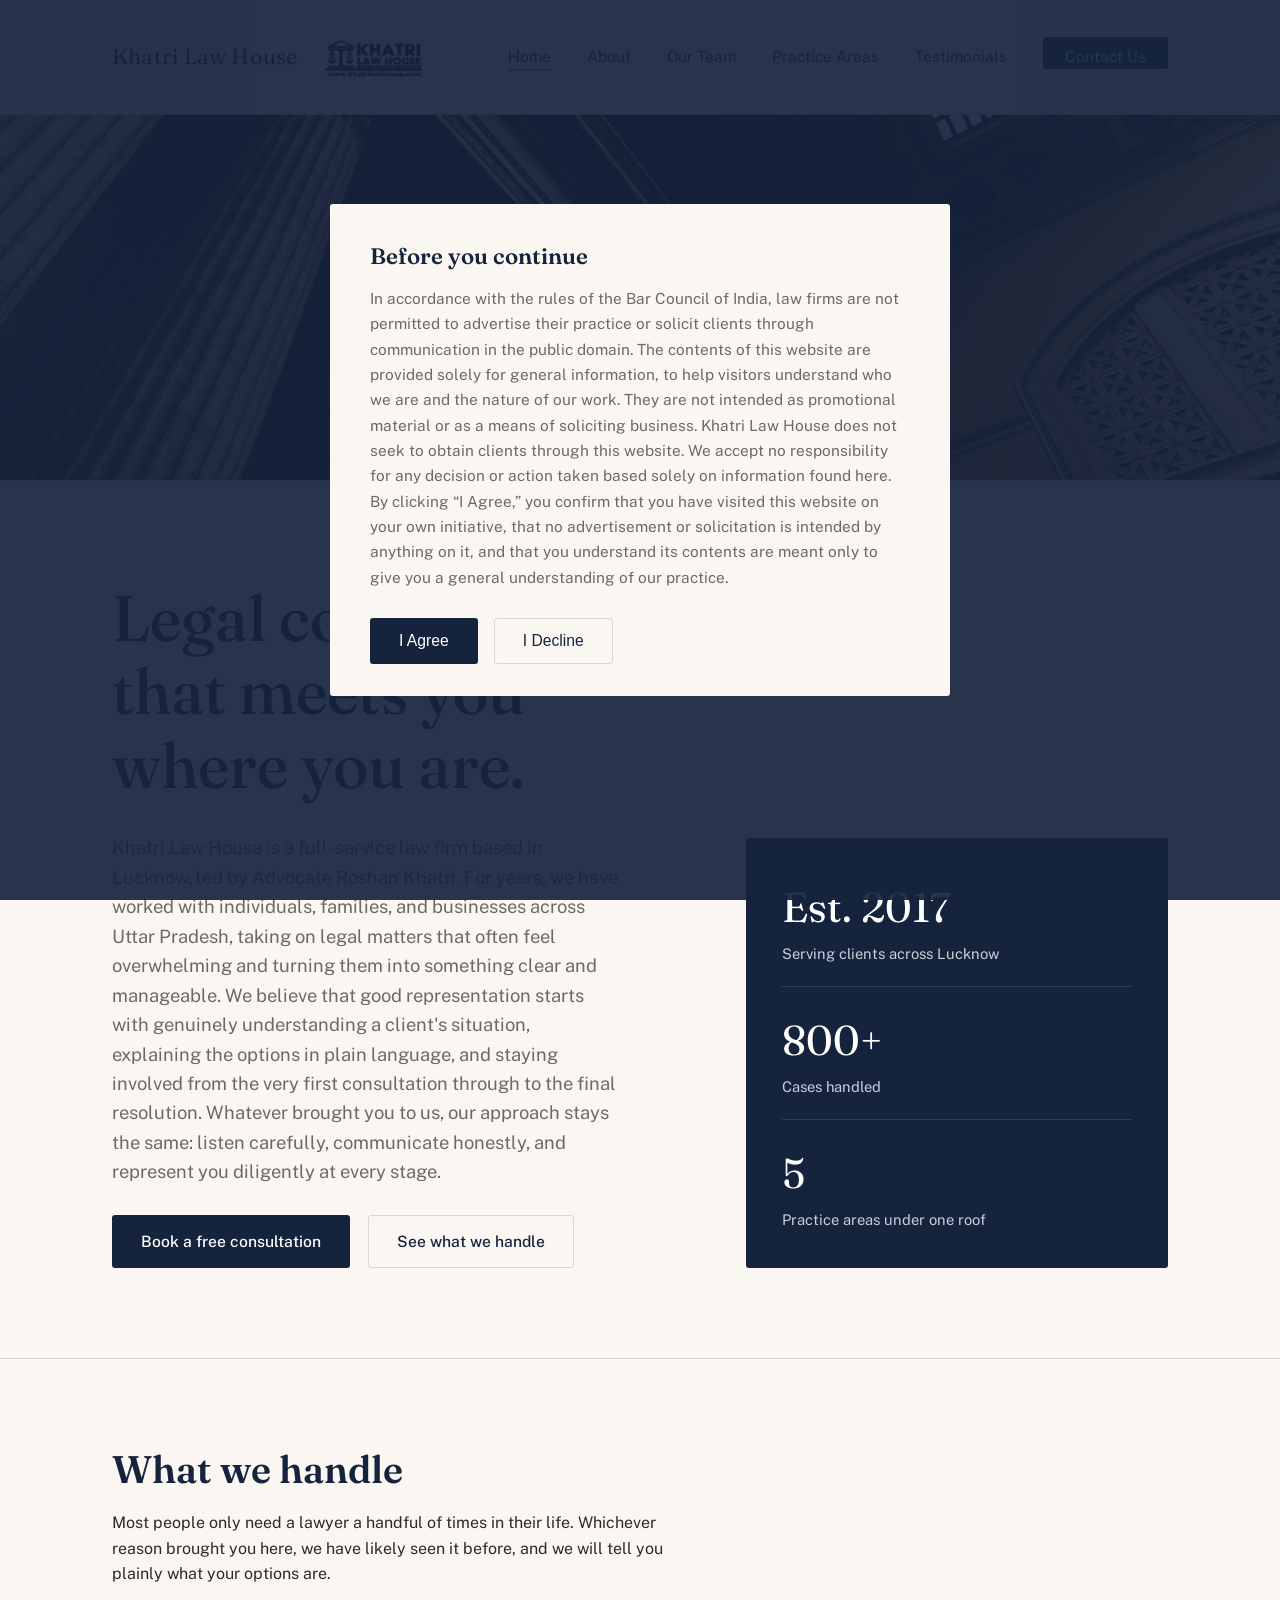
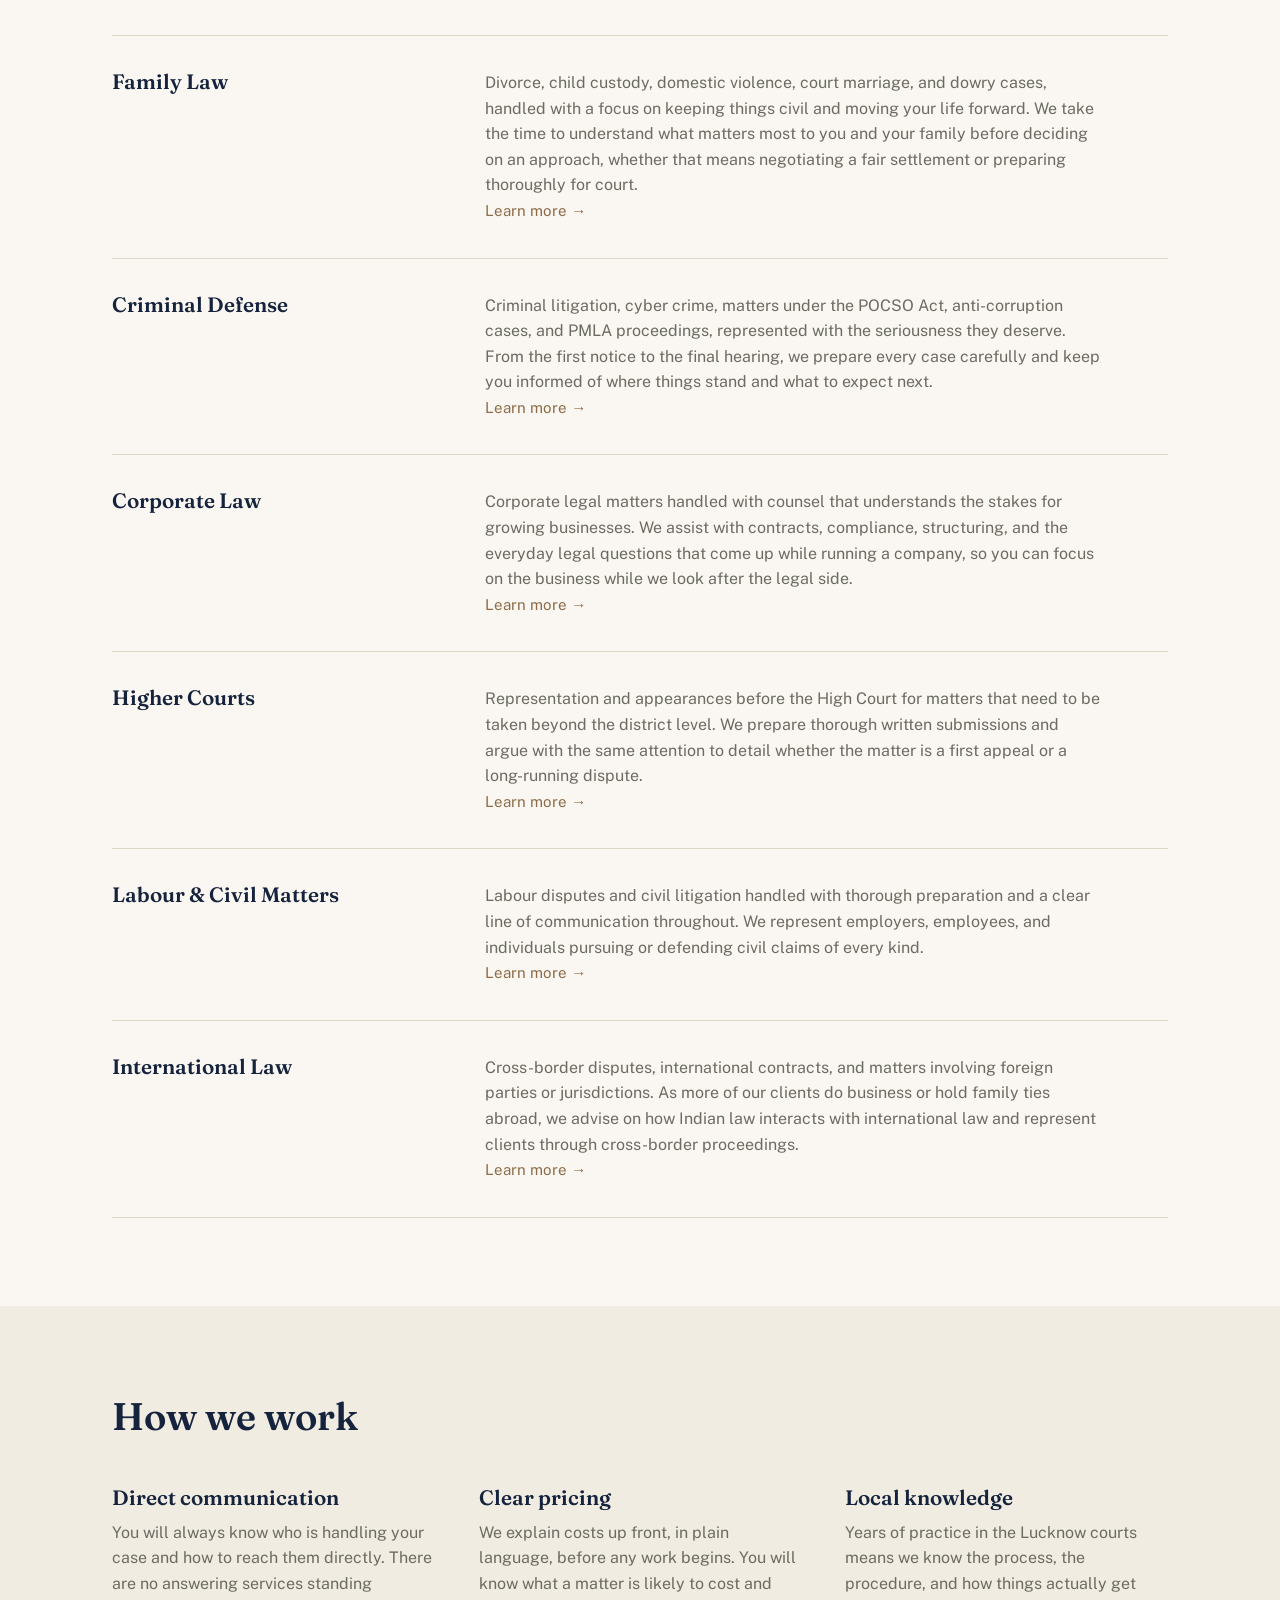
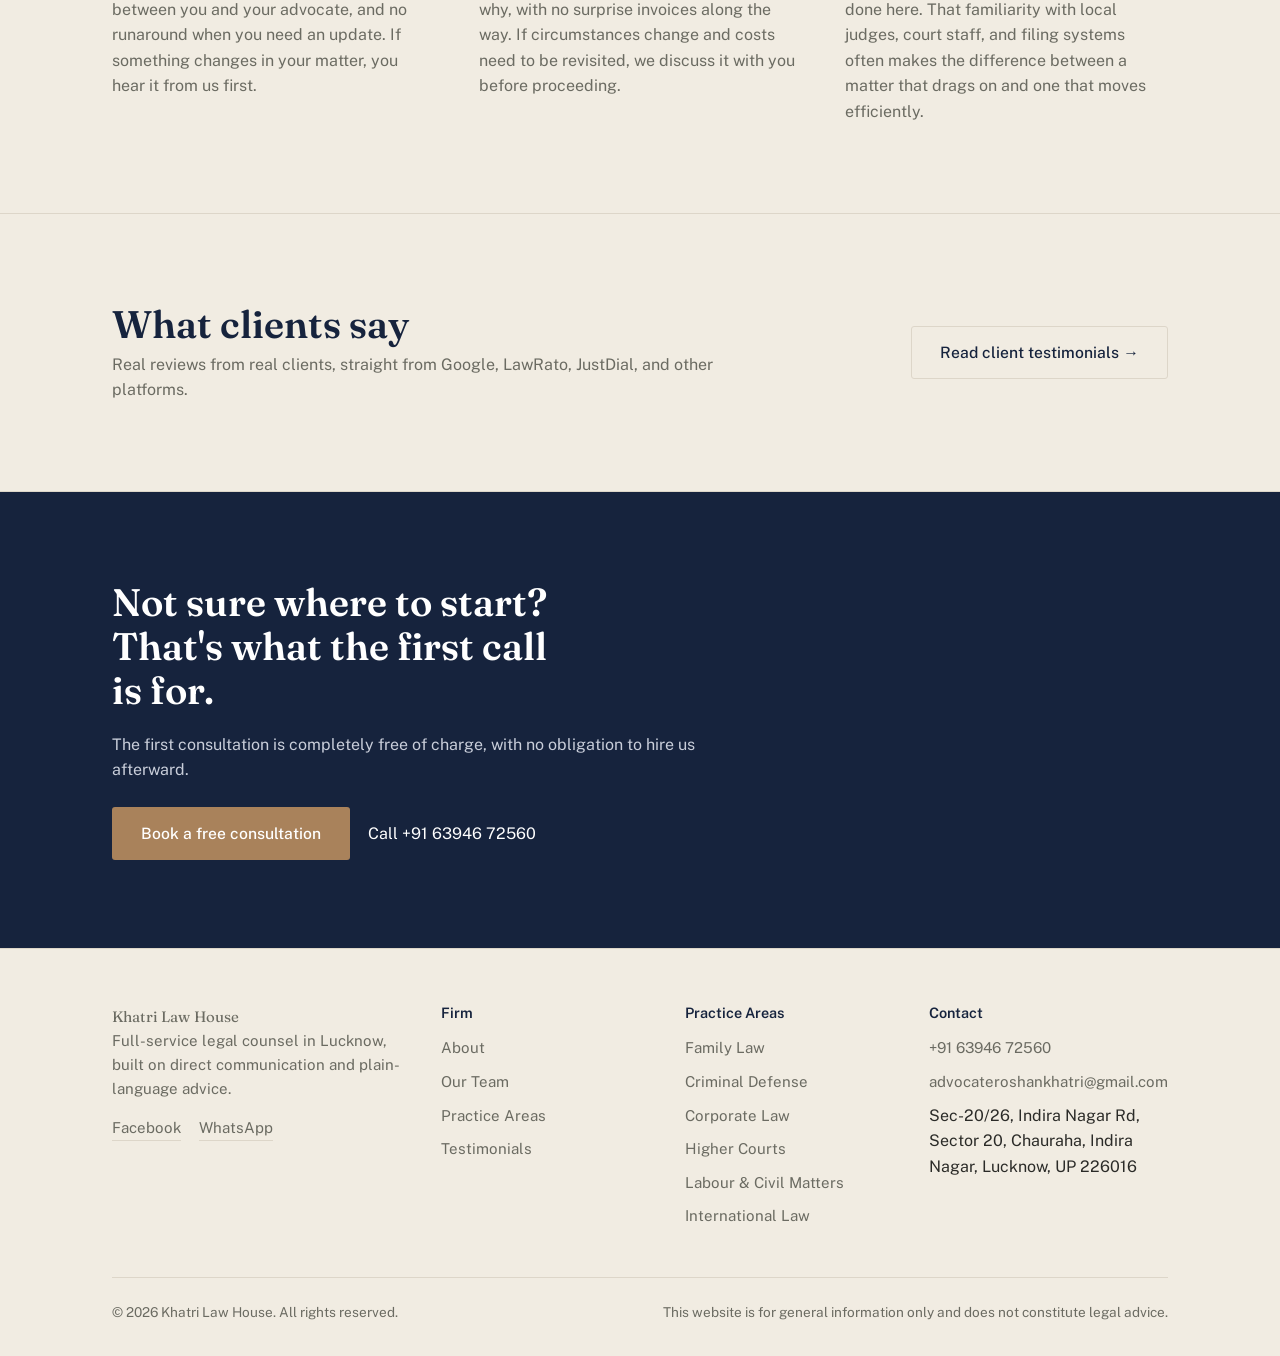
==== index.html @ 2b010ab7 "Add files via upload" ====
<!DOCTYPE html>
<html lang="en">
<head>
<meta charset="UTF-8">
<meta name="viewport" content="width=device-width, initial-scale=1.0">
<title>Khatri Law House | Advocates in Lucknow</title>
<meta name="description" content="Khatri Law House, led by Advocate Roshan Khatri, is a full-service law firm in Lucknow handling family, criminal, corporate, and civil matters.">
<link rel="preconnect" href="https://fonts.googleapis.com">
<link href="https://fonts.googleapis.com/css2?family=Fraunces:opsz,wght@9..144,400..600&family=Public+Sans:wght@400;500;600&display=swap" rel="stylesheet">
<link rel="stylesheet" href="css/styles.css">
<noscript><style>.reveal, .hero h1, .hero-lede, .hero-actions, .reveal.stagger > * { opacity: 1 !important; transform: none !important; animation: none !important; }</style></noscript>
</head>
<body>
<a class="skip-link" href="#main-content">Skip to content</a>
<div class="scroll-progress" id="scroll-progress"></div>

<!-- Disclaimer overlay -->
<div class="disclaimer-overlay" id="disclaimer-overlay">
  <div class="disclaimer-box">
    <h2>Before you continue</h2>
    <p>In accordance with the rules of the Bar Council of India, law firms are not permitted to advertise their practice or solicit clients through communication in the public domain. The contents of this website are provided solely for general information, to help visitors understand who we are and the nature of our work. They are not intended as promotional material or as a means of soliciting business. Khatri Law House does not seek to obtain clients through this website. We accept no responsibility for any decision or action taken based solely on information found here. By clicking &ldquo;I Agree,&rdquo; you confirm that you have visited this website on your own initiative, that no advertisement or solicitation is intended by anything on it, and that you understand its contents are meant only to give you a general understanding of our practice.</p>
    <div class="disclaimer-actions">
      <button type="button" class="btn btn-primary" id="disclaimer-agree">I Agree</button>
      <button type="button" class="btn btn-secondary" id="disclaimer-decline">I Decline</button>
    </div>
  </div>
</div>

<header class="site-header">
  <nav class="nav">
    <a href="index.html" class="brand">Khatri Law House <img src="images/logo.jpg" alt="Khatri Law House logo" class="brand-logo" onerror="this.style.display='none'"></a>
    <button class="nav-toggle" aria-label="Toggle menu" aria-expanded="false">
      <span></span><span></span><span></span>
    </button>
    <ul class="nav-links">
      <li><a href="index.html" class="active">Home</a></li>
      <li><a href="about.html">About</a></li>
      <li><a href="team.html">Our Team</a></li>
      <li><a href="practice-areas.html">Practice Areas</a></li>
      <li><a href="testimonials.html">Testimonials</a></li>
      <li><a href="contact.html" class="nav-cta">Contact Us</a></li>
    </ul>
  </nav>
</header>

<main id="main-content">

  <!-- Banner -->
  <div class="page-banner img-placeholder" data-label="Add images/banner-home.jpg (recommended 2100×600px)">
    <img src="images/banner-home.jpg" alt="Khatri Law House office banner" onerror="phImgFallback(this)">
  </div>

  <!-- Hero -->
  <section class="hero">
    <div class="container hero-grid">
      <div class="hero-eyebrow-free">
        <h1>Legal counsel that meets you where you are.</h1>
        <p class="hero-lede">Khatri Law House is a full-service law firm based in Lucknow, led by Advocate Roshan Khatri. For years, we have worked with individuals, families, and businesses across Uttar Pradesh, taking on legal matters that often feel overwhelming and turning them into something clear and manageable. We believe that good representation starts with genuinely understanding a client's situation, explaining the options in plain language, and staying involved from the very first consultation through to the final resolution. Whatever brought you to us, our approach stays the same: listen carefully, communicate honestly, and represent you diligently at every stage.</p>
        <div class="hero-actions">
          <a href="contact.html" class="btn btn-primary">Book a free consultation</a>
          <a href="practice-areas.html" class="btn btn-secondary">See what we handle</a>
        </div>
      </div>
      <div class="hero-panel">
        <span class="stat">Est. 2017</span>
        <div class="stat-label">Serving clients across Lucknow</div>
        <span class="stat">800+</span>
        <div class="stat-label">Cases handled</div>
        <span class="stat">5</span>
        <div class="stat-label">Practice areas under one roof</div>
      </div>
    </div>
  </section>

  <hr class="divider">

  <!-- What we handle -->
  <section>
    <div class="container">
      <div class="section-head reveal">
        <h2>What we handle</h2>
        <p>Most people only need a lawyer a handful of times in their life. Whichever reason brought you here, we have likely seen it before, and we will tell you plainly what your options are.</p>
      </div>
      <div class="practice-list">
        <div class="practice-row reveal">
          <h3>Family Law</h3>
          <div>
            <p>Divorce, child custody, domestic violence, court marriage, and dowry cases, handled with a focus on keeping things civil and moving your life forward. We take the time to understand what matters most to you and your family before deciding on an approach, whether that means negotiating a fair settlement or preparing thoroughly for court.</p>
            <a href="practice-areas.html#family">Learn more →</a>
          </div>
        </div>
        <div class="practice-row reveal">
          <h3>Criminal Defense</h3>
          <div>
            <p>Criminal litigation, cyber crime, matters under the POCSO Act, anti-corruption cases, and PMLA proceedings, represented with the seriousness they deserve. From the first notice to the final hearing, we prepare every case carefully and keep you informed of where things stand and what to expect next.</p>
            <a href="practice-areas.html#criminal">Learn more →</a>
          </div>
        </div>
        <div class="practice-row reveal">
          <h3>Corporate Law</h3>
          <div>
            <p>Corporate legal matters handled with counsel that understands the stakes for growing businesses. We assist with contracts, compliance, structuring, and the everyday legal questions that come up while running a company, so you can focus on the business while we look after the legal side.</p>
            <a href="practice-areas.html#corporate">Learn more →</a>
          </div>
        </div>
        <div class="practice-row reveal">
          <h3>Higher Courts</h3>
          <div>
            <p>Representation and appearances before the High Court for matters that need to be taken beyond the district level. We prepare thorough written submissions and argue with the same attention to detail whether the matter is a first appeal or a long-running dispute.</p>
            <a href="practice-areas.html#higher-courts">Learn more →</a>
          </div>
        </div>
        <div class="practice-row reveal">
          <h3>Labour &amp; Civil Matters</h3>
          <div>
            <p>Labour disputes and civil litigation handled with thorough preparation and a clear line of communication throughout. We represent employers, employees, and individuals pursuing or defending civil claims of every kind.</p>
            <a href="practice-areas.html#labour-civil">Learn more →</a>
          </div>
        </div>
        <div class="practice-row reveal">
          <h3>International Law</h3>
          <div>
            <p>Cross-border disputes, international contracts, and matters involving foreign parties or jurisdictions. As more of our clients do business or hold family ties abroad, we advise on how Indian law interacts with international law and represent clients through cross-border proceedings.</p>
            <a href="practice-areas.html#international">Learn more →</a>
          </div>
        </div>
      </div>
    </div>
  </section>

  <!-- Approach -->
  <section class="section-alt">
    <div class="container">
      <div class="section-head reveal">
        <h2>How we work</h2>
      </div>
      <div class="columns-3 reveal stagger">
        <div>
          <h3>Direct communication</h3>
          <p>You will always know who is handling your case and how to reach them directly. There are no answering services standing between you and your advocate, and no runaround when you need an update. If something changes in your matter, you hear it from us first.</p>
        </div>
        <div>
          <h3>Clear pricing</h3>
          <p>We explain costs up front, in plain language, before any work begins. You will know what a matter is likely to cost and why, with no surprise invoices along the way. If circumstances change and costs need to be revisited, we discuss it with you before proceeding.</p>
        </div>
        <div>
          <h3>Local knowledge</h3>
          <p>Years of practice in the Lucknow courts means we know the process, the procedure, and how things actually get done here. That familiarity with local judges, court staff, and filing systems often makes the difference between a matter that drags on and one that moves efficiently.</p>
        </div>
      </div>
    </div>
  </section>

  <!-- Testimonials teaser -->
  <section class="testi-teaser">
    <div class="container testi-teaser-inner">
      <div>
        <h2>What clients say</h2>
        <p>Real reviews from real clients, straight from Google, LawRato, JustDial, and other platforms.</p>
      </div>
      <a href="testimonials.html" class="btn btn-secondary">Read client testimonials →</a>
    </div>
  </section>

  <!-- CTA -->
  <section class="cta-band">
    <div class="container">
      <h2>Not sure where to start? That's what the first call is for.</h2>
      <p>The first consultation is completely free of charge, with no obligation to hire us afterward.</p>
      <div class="hero-actions" style="margin-top: 24px;">
        <a href="contact.html" class="btn btn-primary">Book a free consultation</a>
        <button type="button" class="btn btn-secondary phone-copy" data-phone="+916394672560" onclick="copyPhoneNumber(this)">Call +91 63946 72560<span class="copied-tip">Copied!</span></button>
      </div>
    </div>
  </section>

</main>

<footer class="site-footer">
  <div class="container">
    <div class="footer-grid">
      <div class="footer-brand">
        <a href="index.html" class="brand">Khatri Law House</a>
        <p>Full-service legal counsel in Lucknow, built on direct communication and plain-language advice.</p>
        <div class="footer-socials">
          <a href="https://www.facebook.com/khatrilawhouse/" target="_blank" rel="noopener">Facebook</a>
          <a href="https://wa.me/919336669096" target="_blank" rel="noopener">WhatsApp</a>
        </div>
      </div>
      <div>
        <h4>Firm</h4>
        <ul>
          <li><a href="about.html">About</a></li>
          <li><a href="team.html">Our Team</a></li>
          <li><a href="practice-areas.html">Practice Areas</a></li>
      <li><a href="testimonials.html">Testimonials</a></li>
        </ul>
      </div>
      <div>
        <h4>Practice Areas</h4>
        <ul>
          <li><a href="practice-areas.html#family">Family Law</a></li>
          <li><a href="practice-areas.html#criminal">Criminal Defense</a></li>
          <li><a href="practice-areas.html#corporate">Corporate Law</a></li>
          <li><a href="practice-areas.html#higher-courts">Higher Courts</a></li>
          <li><a href="practice-areas.html#labour-civil">Labour &amp; Civil Matters</a></li>
          <li><a href="practice-areas.html#international">International Law</a></li>
        </ul>
      </div>
      <div>
        <h4>Contact</h4>
        <ul>
          <li><button type="button" class="phone-copy" data-phone="+916394672560" onclick="copyPhoneNumber(this)">+91 63946 72560<span class="copied-tip">Copied!</span></button></li>
          <li><a href="mailto:advocateroshankhatri@gmail.com">advocateroshankhatri@gmail.com</a></li>
          <li>Sec-20/26, Indira Nagar Rd, Sector 20, Chauraha, Indira Nagar, Lucknow, UP 226016</li>
        </ul>
      </div>
    </div>
    <div class="footer-bottom">
      <span>© 2026 Khatri Law House. All rights reserved.</span>
      <span>This website is for general information only and does not constitute legal advice.</span>
    </div>
  </div>
</footer>

<button type="button" class="back-to-top" id="back-to-top" aria-label="Back to top">
  <svg viewBox="0 0 24 24" fill="none" stroke="currentColor" stroke-width="2" stroke-linecap="round" stroke-linejoin="round"><line x1="12" y1="19" x2="12" y2="5"></line><polyline points="5 12 12 5 19 12"></polyline></svg>
</button>

<script src="js/script.js"></script>
</body>
</html>
---- css/styles.css ----
/* ============================================
   Harlow & Vance: Design tokens
   ============================================ */
:root {
  --color-ink: #16233D;       /* deep navy: headings, dark sections */
  --color-ink-soft: #2C3A5C;  /* lighter navy for hover/secondary */
  --color-bg: #FAF7F2;        /* warm paper background */
  --color-bg-panel: #F1ECE2;  /* slightly deeper warm panel */
  --color-text: #2B2B28;      /* charcoal body text */
  --color-text-muted: #6B6B62;
  --color-brass: #A9825B;     /* warm accent: links, CTAs */
  --color-brass-dark: #8E6C48;
  --color-sage: #6E7C63;      /* secondary accent */
  --color-line: #DDD6C9;      /* hairline dividers */
  --color-white: #FFFFFF;

  --font-display: 'Fraunces', Georgia, 'Times New Roman', serif;
  --font-body: 'Public Sans', -apple-system, BlinkMacSystemFont, 'Segoe UI', sans-serif;

  --measure: 62ch;
  --radius: 3px;
}

* { box-sizing: border-box; }

html { scroll-behavior: smooth; }

body {
  margin: 0;
  font-family: var(--font-body);
  color: var(--color-text);
  background: var(--color-bg);
  line-height: 1.6;
  -webkit-font-smoothing: antialiased;
  opacity: 0;
  animation: page-fade-in 0.5s ease forwards;
}

@keyframes page-fade-in {
  from { opacity: 0; }
  to { opacity: 1; }
}

img { max-width: 100%; display: block; }

a {
  color: var(--color-brass-dark);
  text-decoration: none;
}
a:hover { color: var(--color-ink); }

:focus-visible {
  outline: 2px solid var(--color-brass);
  outline-offset: 3px;
}

.skip-link {
  position: absolute;
  left: 16px;
  top: -60px;
  background: var(--color-ink);
  color: var(--color-white);
  padding: 12px 20px;
  border-radius: var(--radius);
  z-index: 200;
  transition: top 0.2s ease;
}
.skip-link:hover { color: var(--color-white); }
.skip-link:focus { top: 16px; }

h1, h2, h3, h4 {
  font-family: var(--font-display);
  color: var(--color-ink);
  font-weight: 600;
  line-height: 1.15;
  margin: 0 0 0.5em;
  transition: color 0.2s ease;
}

/* Subtle cue on hover so headings feel "live" as the cursor
   moves across the page, without implying they're clickable. */
h2:hover, h3:hover, h4:hover {
  color: var(--color-brass-dark);
}

h1 { font-size: clamp(2.4rem, 5vw, 4rem); font-weight: 500; }
h2 { font-size: clamp(1.7rem, 3vw, 2.4rem); }
h3 { font-size: 1.3rem; }

p { margin: 0 0 1em; max-width: var(--measure); }

.container {
  max-width: 1120px;
  margin: 0 auto;
  padding: 0 32px;
}

section { padding: 88px 0; }

@media (max-width: 640px) {
  section { padding: 56px 0; }
  .container { padding: 0 20px; }
}

/* ============================================
   Disclaimer overlay
   ============================================ */
.disclaimer-overlay {
  position: fixed;
  inset: 0;
  background: rgba(22, 35, 61, 0.92);
  z-index: 999;
  display: flex;
  align-items: center;
  justify-content: center;
  padding: 24px;
}
.disclaimer-overlay.hidden { display: none; }
.disclaimer-box {
  background: var(--color-bg);
  border-radius: var(--radius);
  max-width: 620px;
  max-height: 86vh;
  overflow-y: auto;
  padding: 40px 40px 32px;
}
.disclaimer-box h2 {
  font-size: 1.4rem;
  margin-bottom: 16px;
}
.disclaimer-box p {
  color: var(--color-text-muted);
  font-size: 0.96rem;
  line-height: 1.65;
  max-width: none;
}
.disclaimer-actions {
  display: flex;
  gap: 16px;
  margin-top: 28px;
  flex-wrap: wrap;
}
body.disclaimer-locked { overflow: hidden; }

/* ============================================
   Image placeholder system
   Drop a real file at the referenced path (e.g.
   images/founder.jpg) and it displays automatically.
   Until then, a labeled placeholder shows instead.
   ============================================ */
.img-placeholder {
  position: relative;
  background: var(--color-bg-panel);
  border: 1px solid var(--color-line);
  overflow: hidden;
  display: flex;
  align-items: center;
  justify-content: center;
}
.img-placeholder img {
  width: 100%;
  height: 100%;
  object-fit: cover;
  display: block;
}
.img-placeholder.img-missing img { display: none; }
.img-placeholder.img-missing::after {
  content: attr(data-label);
  position: absolute;
  inset: 0;
  display: flex;
  align-items: center;
  justify-content: center;
  text-align: center;
  padding: 14px;
  color: var(--color-text-muted);
  font-size: 0.82rem;
  line-height: 1.5;
}

/* Page banner (below header, above hero content) */
.page-banner.img-placeholder {
  width: 100%;
  aspect-ratio: 21 / 6;
  border-left: none;
  border-right: none;
  border-top: none;
}
@media (max-width: 700px) {
  .page-banner.img-placeholder { aspect-ratio: 16 / 10; }
}

/* ============================================
   Header / Nav
   ============================================ */
.site-header {
  border-bottom: 1px solid var(--color-line);
  background: var(--color-bg);
  position: sticky;
  top: 0;
  z-index: 50;
  transition: box-shadow 0.25s ease;
}
.site-header.scrolled {
  box-shadow: 0 4px 18px rgba(22, 35, 61, 0.07);
}

.nav {
  display: flex;
  align-items: center;
  justify-content: space-between;
  padding: 22px 32px;
  max-width: 1120px;
  margin: 0 auto;
}

.brand {
  font-family: var(--font-display);
  font-size: 1.35rem;
  color: var(--color-ink);
  letter-spacing: 0.01em;
  display: flex;
  align-items: center;
  gap: 12px;
}
.brand span { color: var(--color-brass-dark); }
.brand-logo {
  height: 70px;
  width: auto;
  display: block;
  max-width: none;
}
.footer-brand .brand-logo { height: 32px; }

.nav-links {
  display: flex;
  gap: 36px;
  list-style: none;
  margin: 0;
  padding: 0;
}

.nav-links a {
  color: var(--color-text);
  font-size: 0.97rem;
  position: relative;
  padding-bottom: 4px;
  transition: color 0.2s ease;
}
.nav-links a:hover { color: var(--color-brass-dark); }

.nav-links a:not(.nav-cta)::after {
  content: '';
  position: absolute;
  left: 0;
  right: 100%;
  bottom: 0;
  height: 2px;
  background: var(--color-brass);
  transition: right 0.25s ease;
}
.nav-links a:not(.nav-cta):hover::after { right: 0; }

.nav-links a.active { color: var(--color-ink); border-bottom: 2px solid var(--color-brass); }
.nav-links a.active::after { display: none; }

.nav-cta {
  background: var(--color-ink);
  color: var(--color-white) !important;
  padding: 10px 22px;
  border-radius: var(--radius);
  font-size: 0.95rem;
}
.nav-cta:hover { background: var(--color-brass-dark); }

.nav-toggle {
  display: none;
  background: none;
  border: none;
  cursor: pointer;
  padding: 8px;
}
.nav-toggle span {
  display: block;
  width: 24px;
  height: 2px;
  background: var(--color-ink);
  margin: 5px 0;
}

@media (max-width: 800px) {
  .nav-links { 
    display: none;
    position: absolute;
    top: 100%;
    left: 0;
    right: 0;
    background: var(--color-bg);
    flex-direction: column;
    gap: 0;
    border-bottom: 1px solid var(--color-line);
  }
  .nav-links.open { display: flex; }
  .nav-links li { border-top: 1px solid var(--color-line); }
  .nav-links a { display: block; padding: 16px 32px; }
  .nav-cta { margin: 16px 32px; display: inline-block; }
  .nav-toggle { display: block; }
}

/* ============================================
   Hero
   ============================================ */
.hero {
  padding: 100px 0 90px;
}

.hero-grid {
  display: grid;
  grid-template-columns: 1.15fr 0.85fr;
  gap: 64px;
  align-items: end;
}

.hero-eyebrow-free h1 {
  max-width: 12ch;
}

.hero-lede {
  color: var(--color-text-muted);
  font-size: 1.15rem;
  max-width: 46ch;
  opacity: 0;
  animation: rise 0.7s ease-out 0.15s forwards;
}

.hero-actions {
  display: flex;
  gap: 18px;
  margin-top: 28px;
  opacity: 0;
  animation: rise 0.7s ease-out 0.3s forwards;
}

@keyframes rise {
  from { opacity: 0; transform: translateY(14px); }
  to { opacity: 1; transform: translateY(0); }
}

.hero h1 {
  opacity: 0;
  animation: rise 0.7s ease-out forwards;
}

@media (prefers-reduced-motion: reduce) {
  body { animation: none; opacity: 1; }
  .hero h1, .hero-lede, .hero-actions, .reveal {
    animation: none;
    transition: none;
    opacity: 1;
    transform: none;
  }
}

/* ============================================
   Reveal-on-scroll utility
   Add class="reveal" to any block; script.js adds
   "in-view" via IntersectionObserver as it enters
   the viewport.
   ============================================ */
.reveal {
  opacity: 0;
  transform: translateY(22px);
  transition: opacity 0.6s ease, transform 0.6s ease;
}
.reveal.in-view {
  opacity: 1;
  transform: translateY(0);
}
/* Optional stagger for direct children of a revealed grid */
.reveal.stagger > * {
  opacity: 0;
  transform: translateY(18px);
  transition: opacity 0.5s ease, transform 0.5s ease;
}
.reveal.stagger.in-view > * { opacity: 1; transform: translateY(0); }
.reveal.stagger.in-view > *:nth-child(2) { transition-delay: 0.08s; }
.reveal.stagger.in-view > *:nth-child(3) { transition-delay: 0.16s; }
.reveal.stagger.in-view > *:nth-child(4) { transition-delay: 0.24s; }
.reveal.stagger.in-view > *:nth-child(5) { transition-delay: 0.32s; }
.reveal.stagger.in-view > *:nth-child(6) { transition-delay: 0.4s; }

/* ============================================
   Scroll progress bar
   ============================================ */
.scroll-progress {
  position: fixed;
  top: 0;
  left: 0;
  height: 3px;
  width: 0%;
  background: var(--color-brass);
  z-index: 101;
}
@media (prefers-reduced-motion: reduce) {
  .scroll-progress { transition: none; }
}

/* ============================================
   Back-to-top button
   ============================================ */
.back-to-top {
  position: fixed;
  right: 24px;
  bottom: 24px;
  width: 46px;
  height: 46px;
  border-radius: 50%;
  border: 1px solid var(--color-line);
  background: var(--color-ink);
  color: var(--color-white);
  display: flex;
  align-items: center;
  justify-content: center;
  cursor: pointer;
  z-index: 60;
  opacity: 0;
  visibility: hidden;
  transform: translateY(10px);
  box-shadow: 0 10px 24px rgba(22, 35, 61, 0.18);
  transition: opacity 0.25s ease, transform 0.25s ease, visibility 0.25s, background 0.2s ease;
}
.back-to-top.visible {
  opacity: 1;
  visibility: visible;
  transform: translateY(0);
}
.back-to-top:hover { background: var(--color-brass-dark); }
.back-to-top svg { width: 18px; height: 18px; }
@media (max-width: 640px) {
  .back-to-top { right: 16px; bottom: 16px; }
}
@media (prefers-reduced-motion: reduce) {
  .back-to-top { transition: opacity 0.25s ease, visibility 0.25s; }
}

.btn {
  display: inline-block;
  padding: 13px 28px;
  border-radius: var(--radius);
  font-size: 0.98rem;
  font-weight: 500;
  border: 1px solid transparent;
  cursor: pointer;
  transition: background 0.2s ease, color 0.2s ease, border-color 0.2s ease, transform 0.2s ease, box-shadow 0.2s ease;
}
.btn:hover { transform: translateY(-2px); }
.btn:active { transform: translateY(0); }
.btn-primary {
  background: var(--color-ink);
  color: var(--color-white);
}
.btn-primary:hover { background: var(--color-brass-dark); color: var(--color-white); box-shadow: 0 10px 22px rgba(142, 108, 72, 0.28); }
.btn-secondary {
  background: transparent;
  color: var(--color-ink);
  border-color: var(--color-line);
}
.btn-secondary:hover { border-color: var(--color-ink); color: var(--color-ink); box-shadow: 0 8px 18px rgba(22, 35, 61, 0.08); }

.hero-panel {
  background: var(--color-ink);
  color: var(--color-bg);
  padding: 36px;
  border-radius: var(--radius);
}
.hero-panel .stat {
  font-family: var(--font-display);
  font-size: 2.6rem;
  color: var(--color-white);
  display: block;
  margin-bottom: 2px;
}
.hero-panel .stat-label {
  color: #C9CEDA;
  font-size: 0.92rem;
  padding-bottom: 20px;
  border-bottom: 1px solid #2C3A5C;
  margin-bottom: 20px;
}
.hero-panel .stat-label:last-child { border-bottom: none; margin-bottom: 0; padding-bottom: 0; }

@media (max-width: 800px) {
  .hero-grid { grid-template-columns: 1fr; }
  .hero-panel { order: -1; }
}

/* ============================================
   Sections general
   ============================================ */
.section-head {
  max-width: 56ch;
  margin-bottom: 48px;
}

.section-alt {
  background: var(--color-bg-panel);
}

.divider {
  border: none;
  border-top: 1px solid var(--color-line);
  margin: 0;
}

/* Practice list (hairline-divided rows, not shadow cards) */
.practice-list {
  border-top: 1px solid var(--color-line);
}
.practice-row {
  display: grid;
  grid-template-columns: 1fr 2fr;
  gap: 32px;
  padding: 34px 0;
  border-bottom: 1px solid var(--color-line);
  transition: background 0.25s ease, padding-left 0.25s ease;
}
.practice-row:hover {
  background: var(--color-bg-panel);
  padding-left: 12px;
  padding-right: 12px;
  margin: 0 -12px;
}
.practice-row h3 { margin-bottom: 6px; }
.practice-row p { margin: 0; color: var(--color-text-muted); }
.practice-row a {
  font-size: 0.94rem;
  white-space: nowrap;
  display: inline-block;
  transition: transform 0.2s ease;
}
.practice-row a:hover { transform: translateX(3px); }

@media (max-width: 700px) {
  .practice-row { grid-template-columns: 1fr; gap: 8px; }
}

/* Values / approach columns */
.columns-3 {
  display: grid;
  grid-template-columns: repeat(3, 1fr);
  gap: 44px;
}
.columns-3 > div { transition: transform 0.25s ease; }
.columns-3 > div:hover { transform: translateY(-4px); }
.columns-3 h3 { margin-bottom: 10px; }
.columns-3 p { color: var(--color-text-muted); margin: 0; }

@media (max-width: 800px) {
  .columns-3 { grid-template-columns: 1fr; gap: 32px; }
}

/* Attorney / people grid */
.people-grid {
  display: grid;
  grid-template-columns: repeat(3, 1fr);
  gap: 40px 32px;
}
.person-photo.img-placeholder {
  aspect-ratio: 4/5;
  margin-bottom: 16px;
}
.person { transition: transform 0.25s ease; }
.person:hover { transform: translateY(-4px); }
.person-photo.img-placeholder { transition: box-shadow 0.25s ease; }
.person:hover .person-photo.img-placeholder { box-shadow: 0 14px 30px rgba(22, 35, 61, 0.14); }
.person h3 { margin-bottom: 2px; }
.person .role { color: var(--color-brass-dark); font-size: 0.92rem; margin-bottom: 10px; }
.person p:last-child { color: var(--color-text-muted); font-size: 0.95rem; }

@media (max-width: 800px) {
  .people-grid { grid-template-columns: 1fr 1fr; }
}
@media (max-width: 560px) {
  .people-grid { grid-template-columns: 1fr; }
}

/* Founder feature (team page) */
.founder-feature {
  display: grid;
  grid-template-columns: 0.8fr 1.2fr;
  gap: 56px;
  align-items: start;
}
.founder-feature .img-placeholder {
  aspect-ratio: 4/5;
}
.founder-feature .role {
  color: var(--color-brass-dark);
  font-size: 0.98rem;
  margin-bottom: 18px;
}
@media (max-width: 800px) {
  .founder-feature { grid-template-columns: 1fr; gap: 28px; }
}

/* Footer socials */
.footer-socials {
  display: flex;
  gap: 18px;
  margin-top: 14px;
}
.footer-socials a {
  color: var(--color-text-muted);
  font-size: 0.94rem;
  border-bottom: 1px solid var(--color-line);
}
.footer-socials a:hover { color: var(--color-brass-dark); border-color: var(--color-brass-dark); }

/* Quote / testimonial */
.quote-block {
  border-left: 3px solid var(--color-brass);
  padding-left: 32px;
  max-width: 62ch;
}
.quote-block p {
  font-family: var(--font-display);
  font-size: 1.5rem;
  color: var(--color-ink);
  line-height: 1.4;
}
.quote-block cite {
  font-style: normal;
  color: var(--color-text-muted);
  font-size: 0.95rem;
}

/* ============================================
   Testimonials teaser (home page)
   ============================================ */
.testi-teaser {
  background: var(--color-bg-panel);
  border-top: 1px solid var(--color-line);
  border-bottom: 1px solid var(--color-line);
}
.testi-teaser-inner {
  display: flex;
  align-items: center;
  justify-content: space-between;
  gap: 24px;
  flex-wrap: wrap;
}
.testi-teaser-inner h2 { margin-bottom: 6px; }
.testi-teaser-inner p { margin: 0; color: var(--color-text-muted); }
.testi-teaser-inner .btn { flex-shrink: 0; }

/* ============================================
   Testimonials page: stats bar
   ============================================ */
.testi-stats {
  display: flex;
  gap: 48px;
  flex-wrap: wrap;
  padding-bottom: 40px;
  margin-bottom: 40px;
  border-bottom: 1px solid var(--color-line);
}
.testi-stat { display: flex; flex-direction: column; }
.testi-stat-num {
  font-family: var(--font-display);
  font-size: 2.6rem;
  color: var(--color-ink);
  line-height: 1;
}
.testi-stat-label {
  color: var(--color-text-muted);
  font-size: 0.9rem;
  margin-top: 6px;
}

/* Filters */
.testi-filters {
  display: flex;
  gap: 10px;
  flex-wrap: wrap;
  margin-bottom: 8px;
}
.testi-filter {
  background: none;
  border: 1px solid var(--color-line);
  border-radius: 999px;
  padding: 9px 20px;
  font-size: 0.9rem;
  font-family: var(--font-body);
  color: var(--color-text-muted);
  cursor: pointer;
  transition: background 0.2s ease, color 0.2s ease, border-color 0.2s ease;
}
.testi-filter:hover { border-color: var(--color-ink); color: var(--color-ink); }
.testi-filter.active {
  background: var(--color-ink);
  border-color: var(--color-ink);
  color: var(--color-white);
}

/* Masonry-style grid */
.testimonials-grid {
  columns: 3 300px;
  column-gap: 24px;
}
.testimonial-card {
  break-inside: avoid;
  background: var(--color-white);
  border: 1px solid var(--color-line);
  border-radius: var(--radius);
  padding: 28px 26px;
  margin-bottom: 24px;
  opacity: 0;
  transform: translateY(18px);
  transition: opacity 0.5s ease, transform 0.5s ease, box-shadow 0.2s ease, border-color 0.2s ease;
}
.testimonial-card.in-view {
  opacity: 1;
  transform: translateY(0);
}
.testimonial-card:hover {
  border-color: var(--color-brass);
  box-shadow: 0 10px 28px rgba(22, 35, 61, 0.08);
}
.testimonial-card.testi-hidden { display: none; }

.testimonial-stars {
  color: var(--color-brass);
  letter-spacing: 2px;
  font-size: 0.95rem;
  margin-bottom: 12px;
}
.testimonial-text {
  font-family: var(--font-display);
  font-size: 1.08rem;
  color: var(--color-ink);
  line-height: 1.5;
  margin: 0 0 20px;
}
.testimonial-meta {
  display: flex;
  align-items: center;
  gap: 12px;
}
.testimonial-avatar {
  width: 38px;
  height: 38px;
  border-radius: 50%;
  background: var(--color-ink);
  color: var(--color-white);
  font-family: var(--font-display);
  font-size: 0.9rem;
  display: flex;
  align-items: center;
  justify-content: center;
  flex-shrink: 0;
}
.testimonial-name {
  display: block;
  color: var(--color-ink);
  font-weight: 500;
  font-size: 0.95rem;
}
.testimonial-source {
  display: block;
  color: var(--color-text-muted);
  font-size: 0.85rem;
}

.testi-empty {
  text-align: center;
  color: var(--color-text-muted);
  padding: 40px 0;
}

@media (max-width: 700px) {
  .testimonials-grid { columns: 1; }
  .testi-stats { gap: 32px; }
}

/* Story feature (about page: text + image) */
.story-feature {
  display: grid;
  grid-template-columns: 1.3fr 0.7fr;
  gap: 56px;
  align-items: start;
  margin-bottom: 56px;
}
.story-image.img-placeholder {
  aspect-ratio: 3/4;
}
@media (max-width: 800px) {
  .story-feature { grid-template-columns: 1fr; gap: 28px; }
}

/* Timeline (history, real sequence, numbers appropriate) */
.timeline {
  display: grid;
  gap: 28px;
}
.timeline-item {
  display: grid;
  grid-template-columns: 90px 1fr;
  gap: 24px;
  padding-bottom: 28px;
  border-bottom: 1px solid var(--color-line);
}
.timeline-item:last-child { border-bottom: none; }
.timeline-item .year {
  font-family: var(--font-display);
  color: var(--color-brass-dark);
  font-size: 1.15rem;
  transition: transform 0.2s ease;
}
.timeline-item:hover .year { transform: translateX(3px); }

/* CTA band */
.cta-band {
  background: var(--color-ink);
  color: var(--color-bg);
  text-align: left;
}
.cta-band h2 { color: var(--color-white); max-width: 18ch; }
.cta-band p { color: #C9CEDA; }
.cta-band .btn-primary { background: var(--color-brass); }
.cta-band .btn-primary:hover { background: var(--color-brass-dark); }
.cta-band .btn-secondary { color: var(--color-white); border-color: #3B4A6B; }
.cta-band .btn-secondary:hover { border-color: var(--color-white); }

/* Additional expertise list (plain text, no boxes) */
.expertise-block { margin-bottom: 44px; }
.expertise-block:last-child { margin-bottom: 0; }
.expertise-block h3 { margin-bottom: 6px; }
.expertise-list {
  list-style: none;
  margin: 18px 0 0;
  padding: 0;
  columns: 3;
  column-gap: 40px;
}
.expertise-list li {
  padding: 7px 0;
  color: var(--color-text-muted);
  font-size: 0.95rem;
  border-bottom: 1px solid var(--color-line);
  break-inside: avoid;
  transition: color 0.2s ease, padding-left 0.2s ease;
}
.expertise-list li:hover {
  color: var(--color-ink);
  padding-left: 6px;
}
@media (max-width: 800px) {
  .expertise-list { columns: 2; }
}
@media (max-width: 560px) {
  .expertise-list { columns: 1; }
}

/* Contact page */
.contact-grid {
  display: grid;
  grid-template-columns: 1fr 1fr;
  gap: 64px;
}
.contact-info dl {
  margin: 0;
}
.contact-info dt {
  color: var(--color-text-muted);
  font-size: 0.88rem;
  margin-top: 22px;
}
.contact-info dt:first-child { margin-top: 0; }
.contact-info dd {
  margin: 2px 0 0;
  font-size: 1.05rem;
  color: var(--color-ink);
}

.field {
  margin-bottom: 20px;
  padding-left: 12px;
  border-left: 2px solid transparent;
  transition: border-color 0.25s ease;
}
.field:focus-within {
  border-left-color: var(--color-brass);
}
.field label {
  display: block;
  font-size: 0.9rem;
  color: var(--color-text-muted);
  margin-bottom: 6px;
  transition: color 0.2s ease;
}
.field:focus-within label { color: var(--color-ink); }
.field input,
.field textarea,
.field select {
  width: 100%;
  padding: 12px 14px;
  border: 1px solid var(--color-line);
  border-radius: var(--radius);
  background: var(--color-white);
  font-family: var(--font-body);
  font-size: 1rem;
  color: var(--color-text);
  transition: border-color 0.2s ease, box-shadow 0.2s ease;
}
.field input:hover,
.field textarea:hover,
.field select:hover {
  border-color: var(--color-brass);
}
.field input:focus,
.field textarea:focus,
.field select:focus {
  outline: none;
  border-color: var(--color-brass);
  box-shadow: 0 0 0 3px rgba(169, 130, 91, 0.15);
}
.field textarea { resize: vertical; min-height: 120px; }

.form-note {
  font-size: 0.85rem;
  color: var(--color-text-muted);
  margin-top: 4px;
}

.form-success {
  display: none;
  background: var(--color-bg-panel);
  border: 1px solid var(--color-line);
  padding: 20px 24px;
  border-radius: var(--radius);
  margin-top: 20px;
}
.form-success.visible { display: block; }

@media (max-width: 800px) {
  .contact-grid { grid-template-columns: 1fr; gap: 40px; }
}

/* ============================================
   Click-to-copy phone number
   ============================================ */
.phone-copy {
  position: relative;
  cursor: pointer;
  background: none;
  border: none;
  padding: 0;
  margin: 0;
  font: inherit;
  color: inherit;
  text-align: left;
}
.footer-grid .phone-copy { color: var(--color-text-muted); font-size: 0.94rem; }
.footer-grid .phone-copy:hover { color: var(--color-brass-dark); }
.contact-info .phone-copy { color: var(--color-ink); font-size: 1.05rem; }
.contact-info .phone-copy:hover { color: var(--color-brass-dark); }
.phone-copy.btn { text-align: center; }

.phone-copy .copied-tip {
  position: absolute;
  bottom: 100%;
  left: 50%;
  transform: translateX(-50%) translateY(-4px);
  background: var(--color-ink);
  color: var(--color-white);
  font-size: 0.76rem;
  padding: 5px 11px;
  border-radius: var(--radius);
  white-space: nowrap;
  opacity: 0;
  pointer-events: none;
  transition: opacity 0.18s ease, transform 0.18s ease;
  margin-bottom: 8px;
}
.phone-copy.copied .copied-tip {
  opacity: 1;
  transform: translateX(-50%) translateY(-2px);
}

/* Map placeholder */
.map-frame {
  width: 100%;
  aspect-ratio: 16/7;
  border: 1px solid var(--color-line);
  filter: grayscale(0.3) contrast(1.05);
}

/* ============================================
   Footer
   ============================================ */
.site-footer {
  border-top: 1px solid var(--color-line);
  padding: 56px 0 32px;
  background: var(--color-bg-panel);
}
.footer-grid {
  display: grid;
  grid-template-columns: 1.4fr 1fr 1fr 1fr;
  gap: 32px;
  margin-bottom: 40px;
}
.footer-grid h4 {
  font-family: var(--font-body);
  font-weight: 600;
  font-size: 0.9rem;
  color: var(--color-ink);
  margin-bottom: 14px;
}
.footer-grid ul { list-style: none; margin: 0; padding: 0; }
.footer-grid li { margin-bottom: 8px; }
.footer-grid a { color: var(--color-text-muted); font-size: 0.94rem; }
.footer-grid a:hover { color: var(--color-brass-dark); }
.footer-brand p { color: var(--color-text-muted); font-size: 0.94rem; max-width: 32ch; }

.footer-bottom {
  display: flex;
  justify-content: space-between;
  align-items: center;
  padding-top: 24px;
  border-top: 1px solid var(--color-line);
  font-size: 0.85rem;
  color: var(--color-text-muted);
  flex-wrap: wrap;
  gap: 12px;
}

@media (max-width: 800px) {
  .footer-grid { grid-template-columns: 1fr 1fr; }
}
@media (max-width: 500px) {
  .footer-grid { grid-template-columns: 1fr; }
}
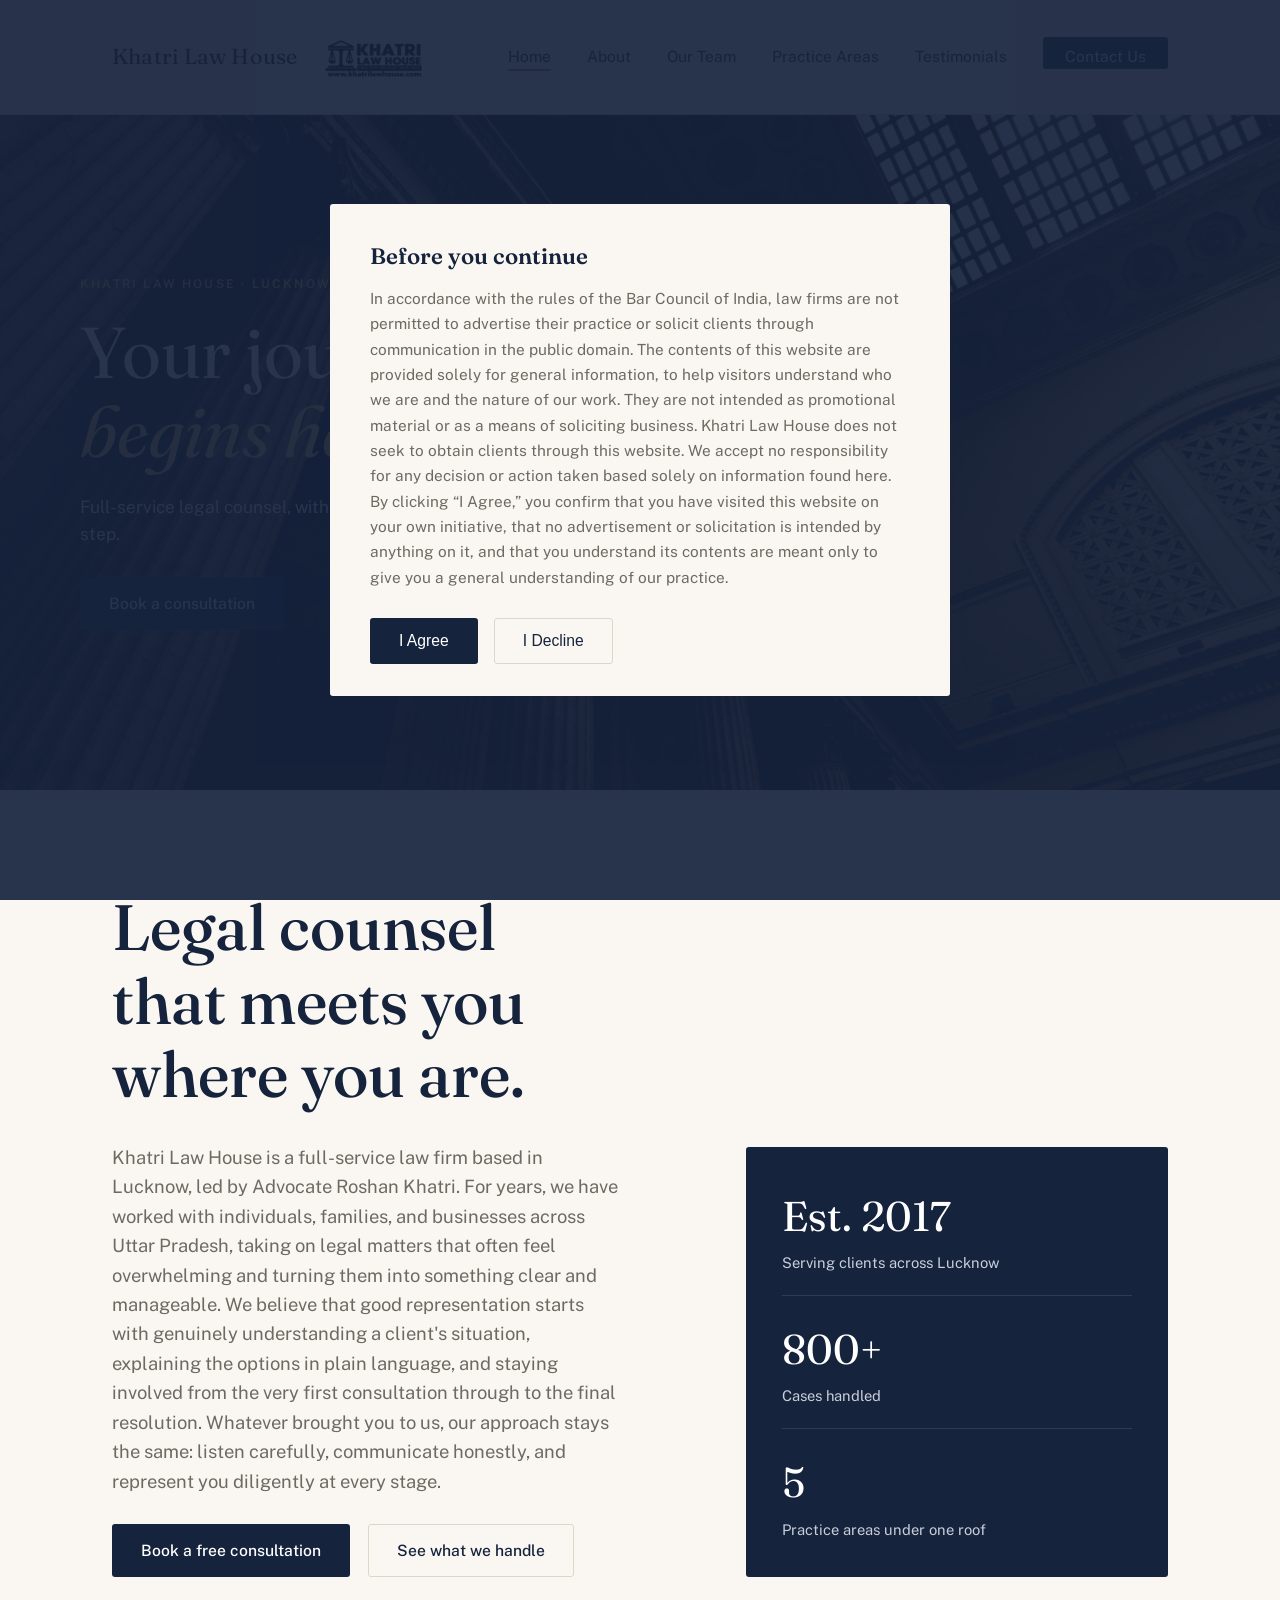
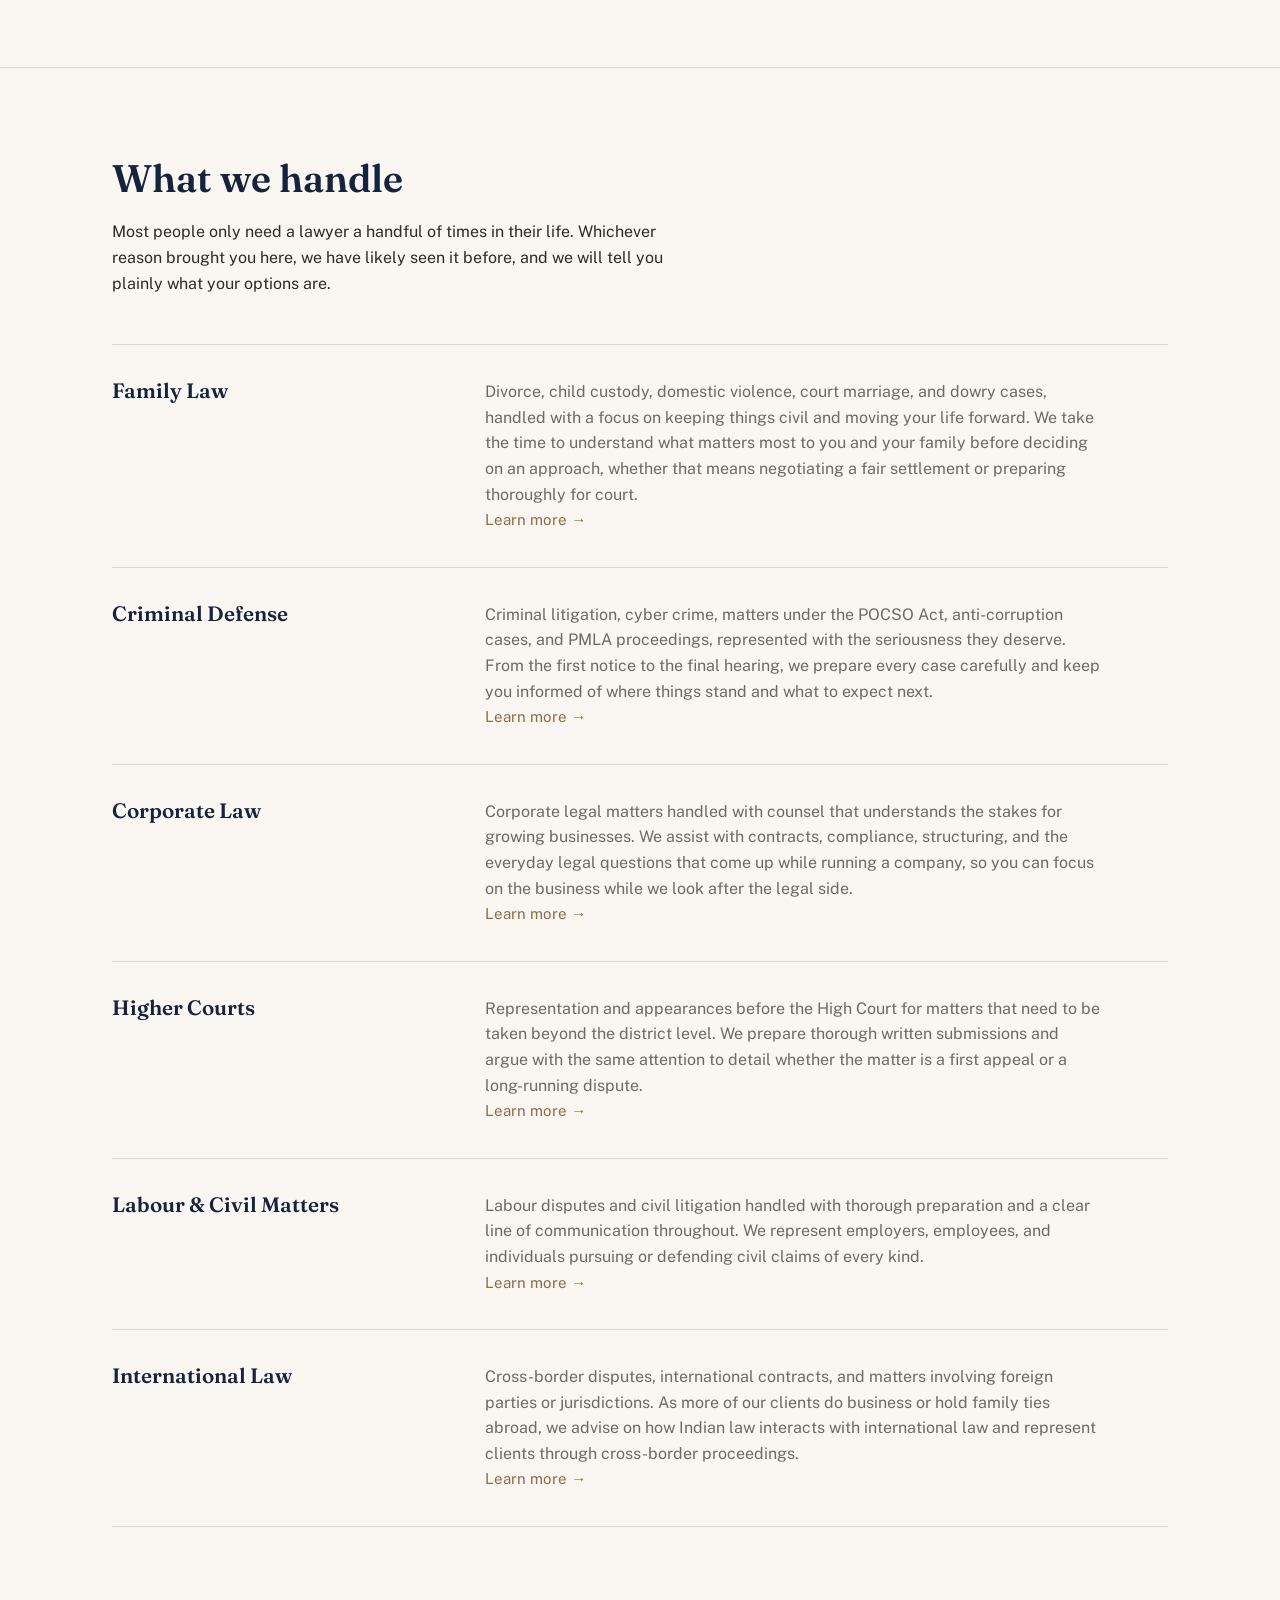
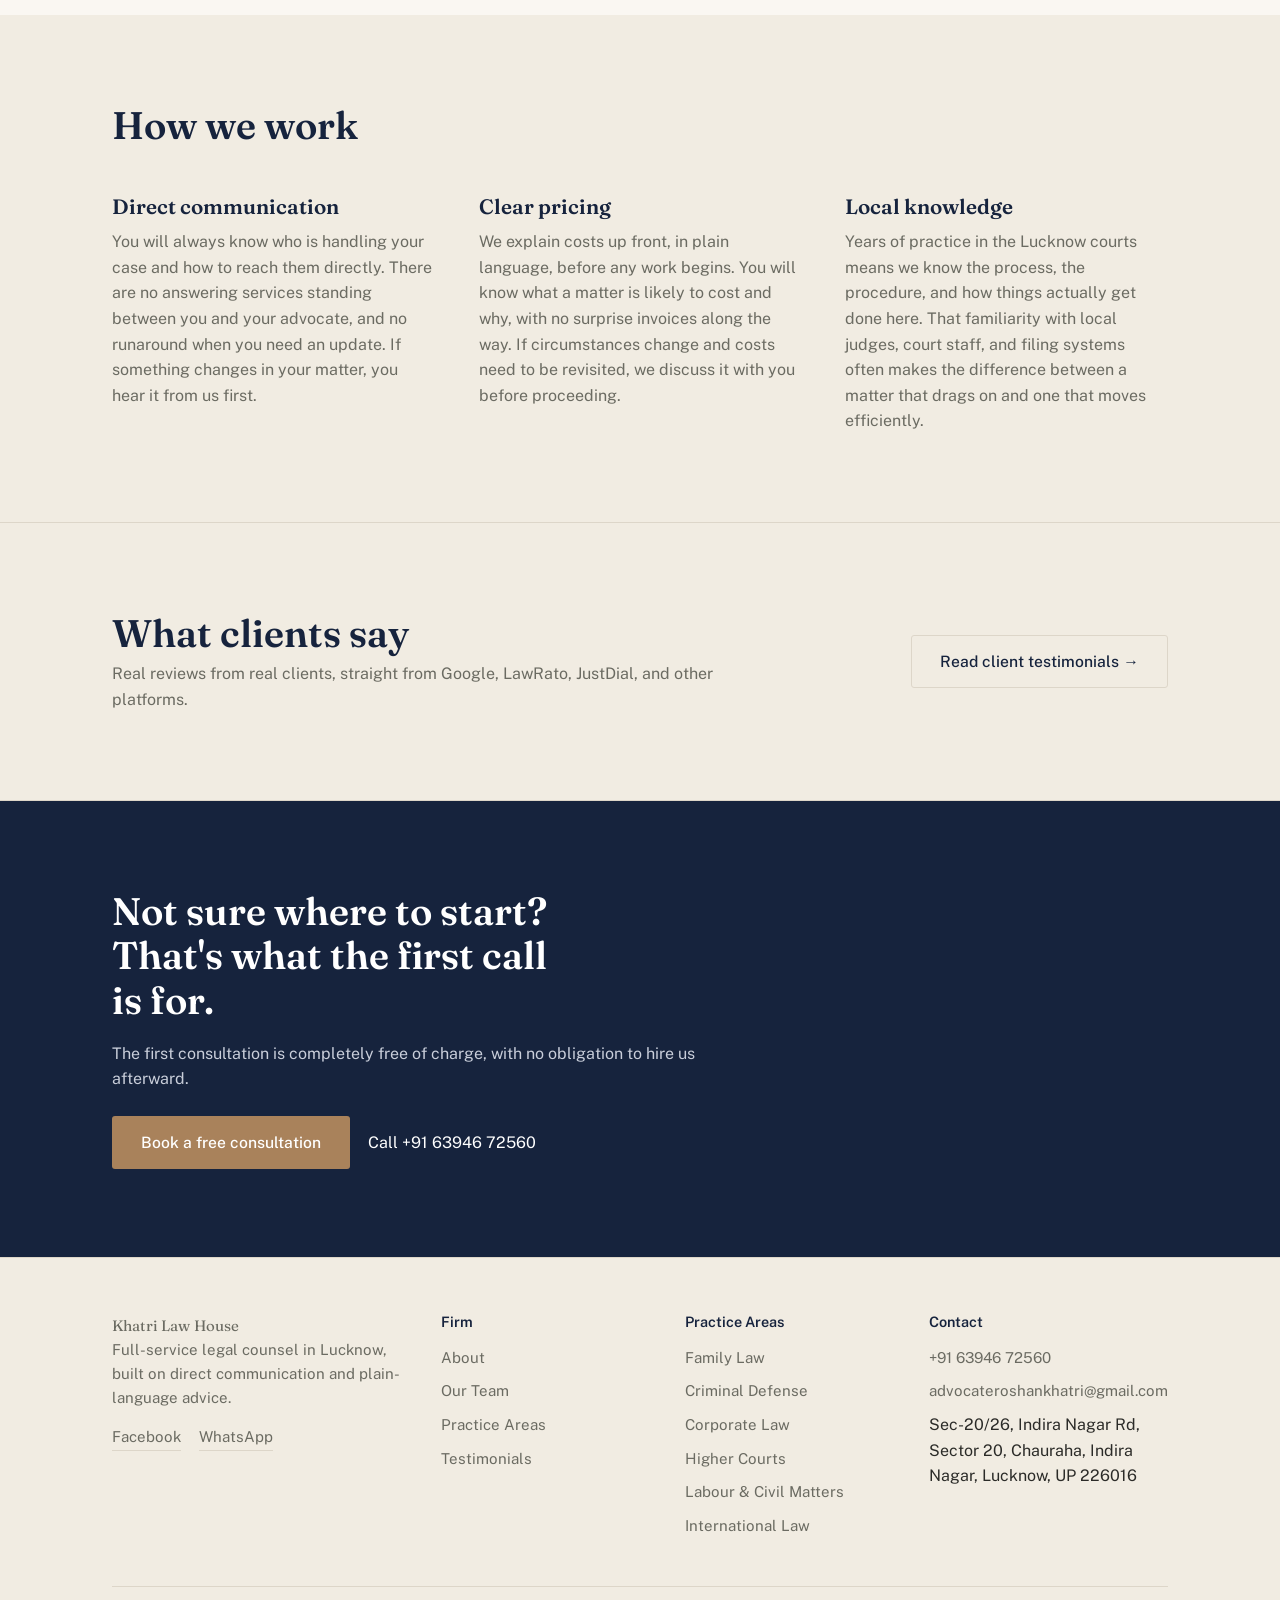
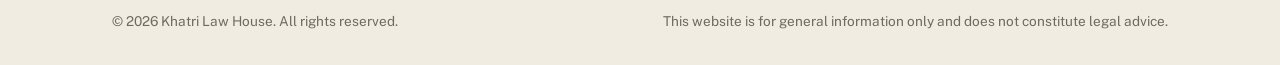
==== commit c980b5c4: "Add files via upload" ====
--- a/index.html
+++ b/index.html
@@ -46,8 +46,14 @@
 <main id="main-content">
 
   <!-- Banner -->
-  <div class="page-banner img-placeholder" data-label="Add images/banner-home.jpg (recommended 2100×600px)">
+  <div class="page-banner home-banner img-placeholder" data-label="Add images/banner-home.jpg (recommended 2100×600px)">
     <img src="images/banner-home.jpg" alt="Khatri Law House office banner" onerror="phImgFallback(this)">
+    <div class="home-banner-content">
+      <p class="home-banner-eyebrow">KHATRI LAW HOUSE &middot; LUCKNOW &middot; EST. 2017</p>
+      <h2>Your journey to justice <em>begins here.</em></h2>
+      <p class="home-banner-lede">Full-service legal counsel, with clarity and care at every step.</p>
+      <a href="contact.html" class="btn btn-primary home-banner-cta">Book a consultation</a>
+    </div>
   </div>
 
   <!-- Hero -->
--- a/css/styles.css
+++ b/css/styles.css
@@ -10,6 +10,7 @@
   --color-text-muted: #6B6B62;
   --color-brass: #A9825B;     /* warm accent: links, CTAs */
   --color-brass-dark: #8E6C48;
+  --color-gold-soft: #D9B877;
   --color-sage: #6E7C63;      /* secondary accent */
   --color-line: #DDD6C9;      /* hairline dividers */
   --color-white: #FFFFFF;
@@ -34,6 +35,7 @@
   -webkit-font-smoothing: antialiased;
   opacity: 0;
   animation: page-fade-in 0.5s ease forwards;
+  cursor: url("../images/cursor.png"), auto;
 }
 
 @keyframes page-fade-in {
@@ -186,8 +188,113 @@
   border-right: none;
   border-top: none;
 }
+
+.home-banner {
+  height: 75vh;
+  min-height: 520px;
+  max-height: 780px;
+  aspect-ratio: auto !important;
+  align-items: stretch;
+  justify-content: flex-start;
+  border: none;
+  background: var(--color-ink);
+}
+.home-banner img {
+  position: absolute;
+  inset: 0;
+  width: 100%;
+  height: 100%;
+  object-fit: cover;
+}
+.home-banner::before {
+  content: '';
+  position: absolute;
+  inset: 0;
+  z-index: 1;
+  background: linear-gradient(90deg, rgba(10, 14, 28, .65) 0%, rgba(10, 14, 28, .15) 70%);
+}
+.home-banner-content {
+  position: relative;
+  z-index: 2;
+  width: calc(100% - 64px);
+  max-width: 1120px;
+  margin: auto;
+  padding: 48px 0;
+  color: var(--color-bg);
+  animation: banner-rise 0.8s ease-out 0.15s both;
+}
+.home-banner-eyebrow {
+  margin: 0 0 20px;
+  color: var(--color-gold-soft);
+  font-size: 0.76rem;
+  font-weight: 600;
+  letter-spacing: 0.18em;
+  line-height: 1.5;
+  text-transform: uppercase;
+}
+.home-banner h2 {
+  max-width: 720px;
+  margin-bottom: 22px;
+  color: var(--color-white);
+  font-size: clamp(2.4rem, 6vw, 4.5rem);
+  font-weight: 400;
+  line-height: 1.1;
+}
+.home-banner h2 em {
+  color: var(--color-gold-soft);
+  font-style: italic;
+  font-weight: 400;
+}
+.home-banner-lede {
+  max-width: 42ch;
+  margin-bottom: 28px;
+  color: var(--color-white);
+  font-size: 1.08rem;
+}
+.home-banner-cta {
+  background: var(--color-gold-soft);
+  color: var(--color-ink);
+}
+.home-banner-cta:hover {
+  background: var(--color-bg);
+  color: var(--color-ink);
+  box-shadow: 0 10px 22px rgba(10, 17, 31, 0.28);
+}
+@keyframes banner-rise {
+  from { opacity: 0; transform: translateY(16px); }
+  to { opacity: 1; transform: translateY(0); }
+}
 @media (max-width: 700px) {
   .page-banner.img-placeholder { aspect-ratio: 16 / 10; }
+  .home-banner {
+    height: 75vh;
+    min-height: 560px;
+  }
+  .home-banner-content {
+    width: calc(100% - 40px);
+    max-width: 620px;
+    margin-top: auto;
+    margin-bottom: 0;
+    padding: 40px 0;
+  }
+  .home-banner-eyebrow {
+    max-width: 30ch;
+    margin-bottom: 16px;
+    font-size: 0.68rem;
+    letter-spacing: 0.13em;
+  }
+  .home-banner h2 {
+    font-size: clamp(2.4rem, 11vw, 3.6rem);
+  }
+  .home-banner-lede {
+    font-size: 1rem;
+  }
+  .home-banner-cta {
+    padding: 15px 24px;
+  }
+}
+@media (prefers-reduced-motion: reduce) {
+  .home-banner-content { animation: none; }
 }
 
 /* ============================================
@@ -1040,3 +1147,4 @@
 @media (max-width: 500px) {
   .footer-grid { grid-template-columns: 1fr; }
 }
+
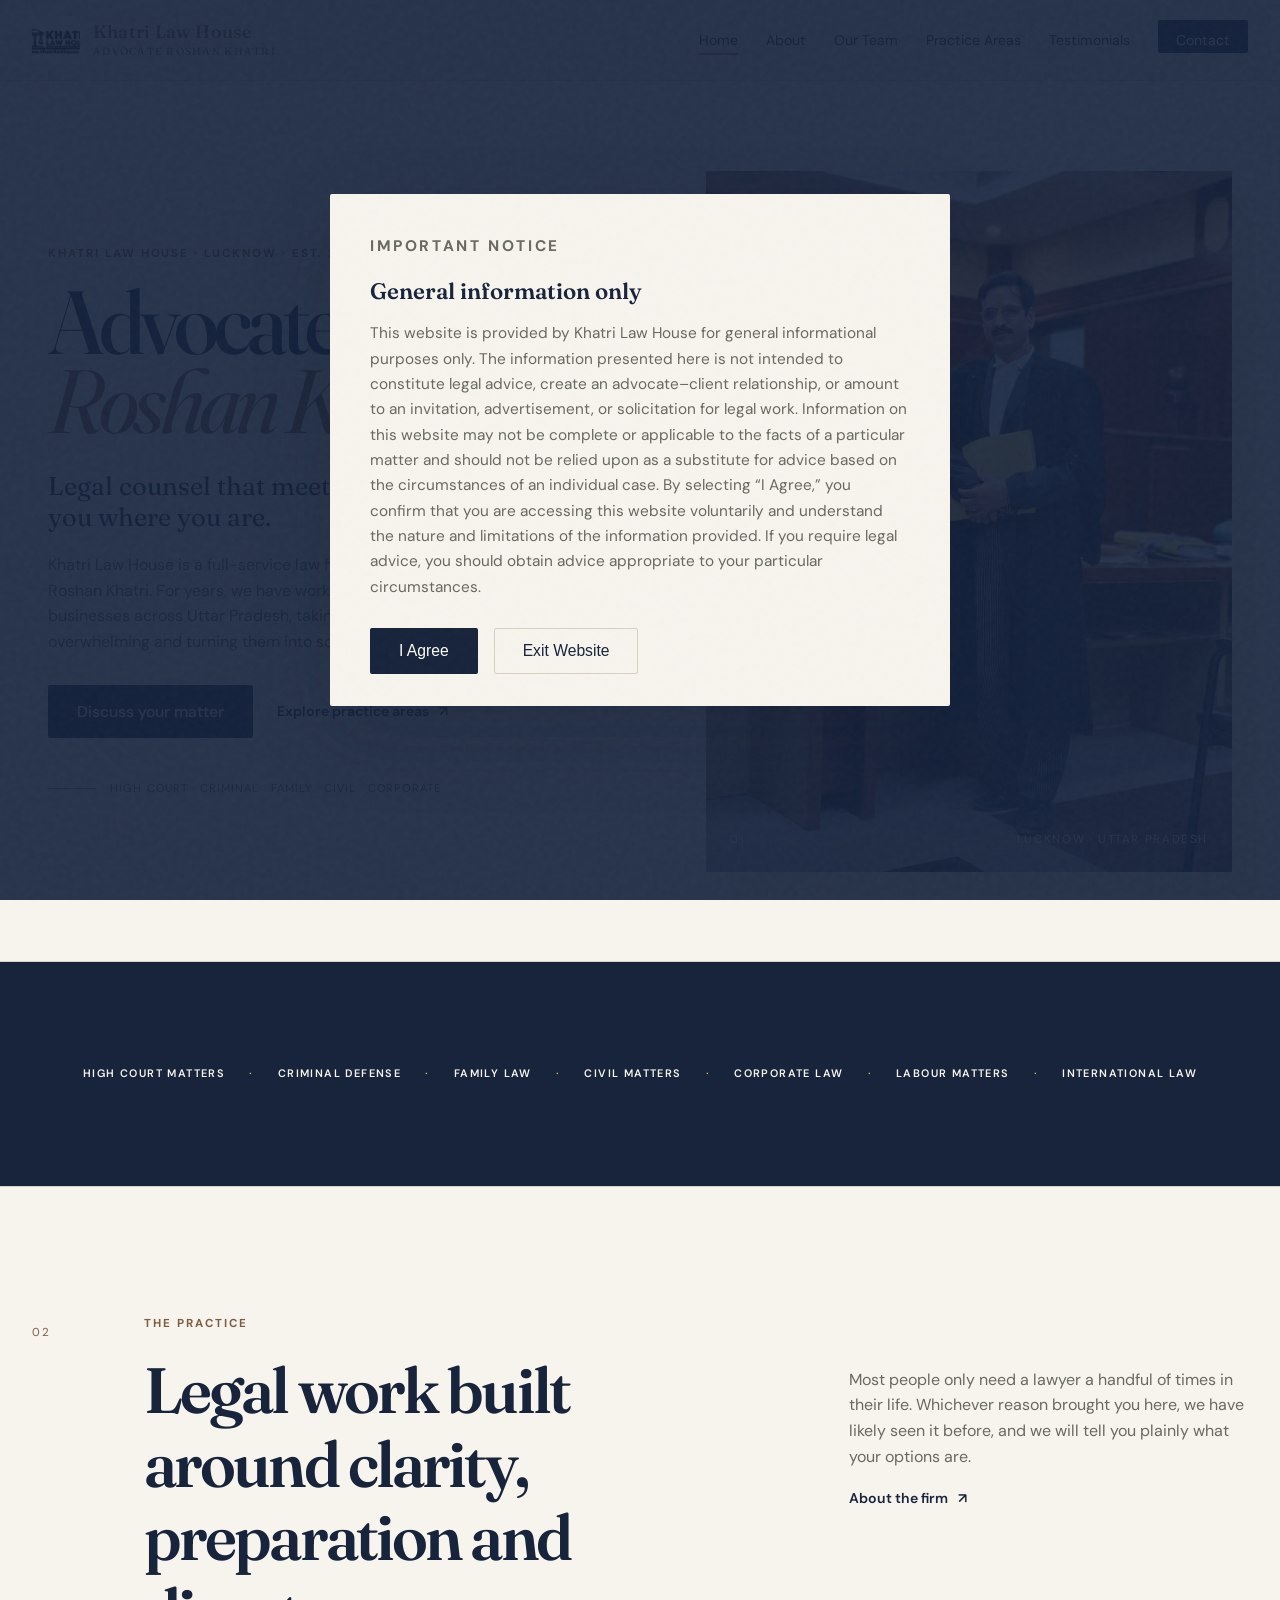
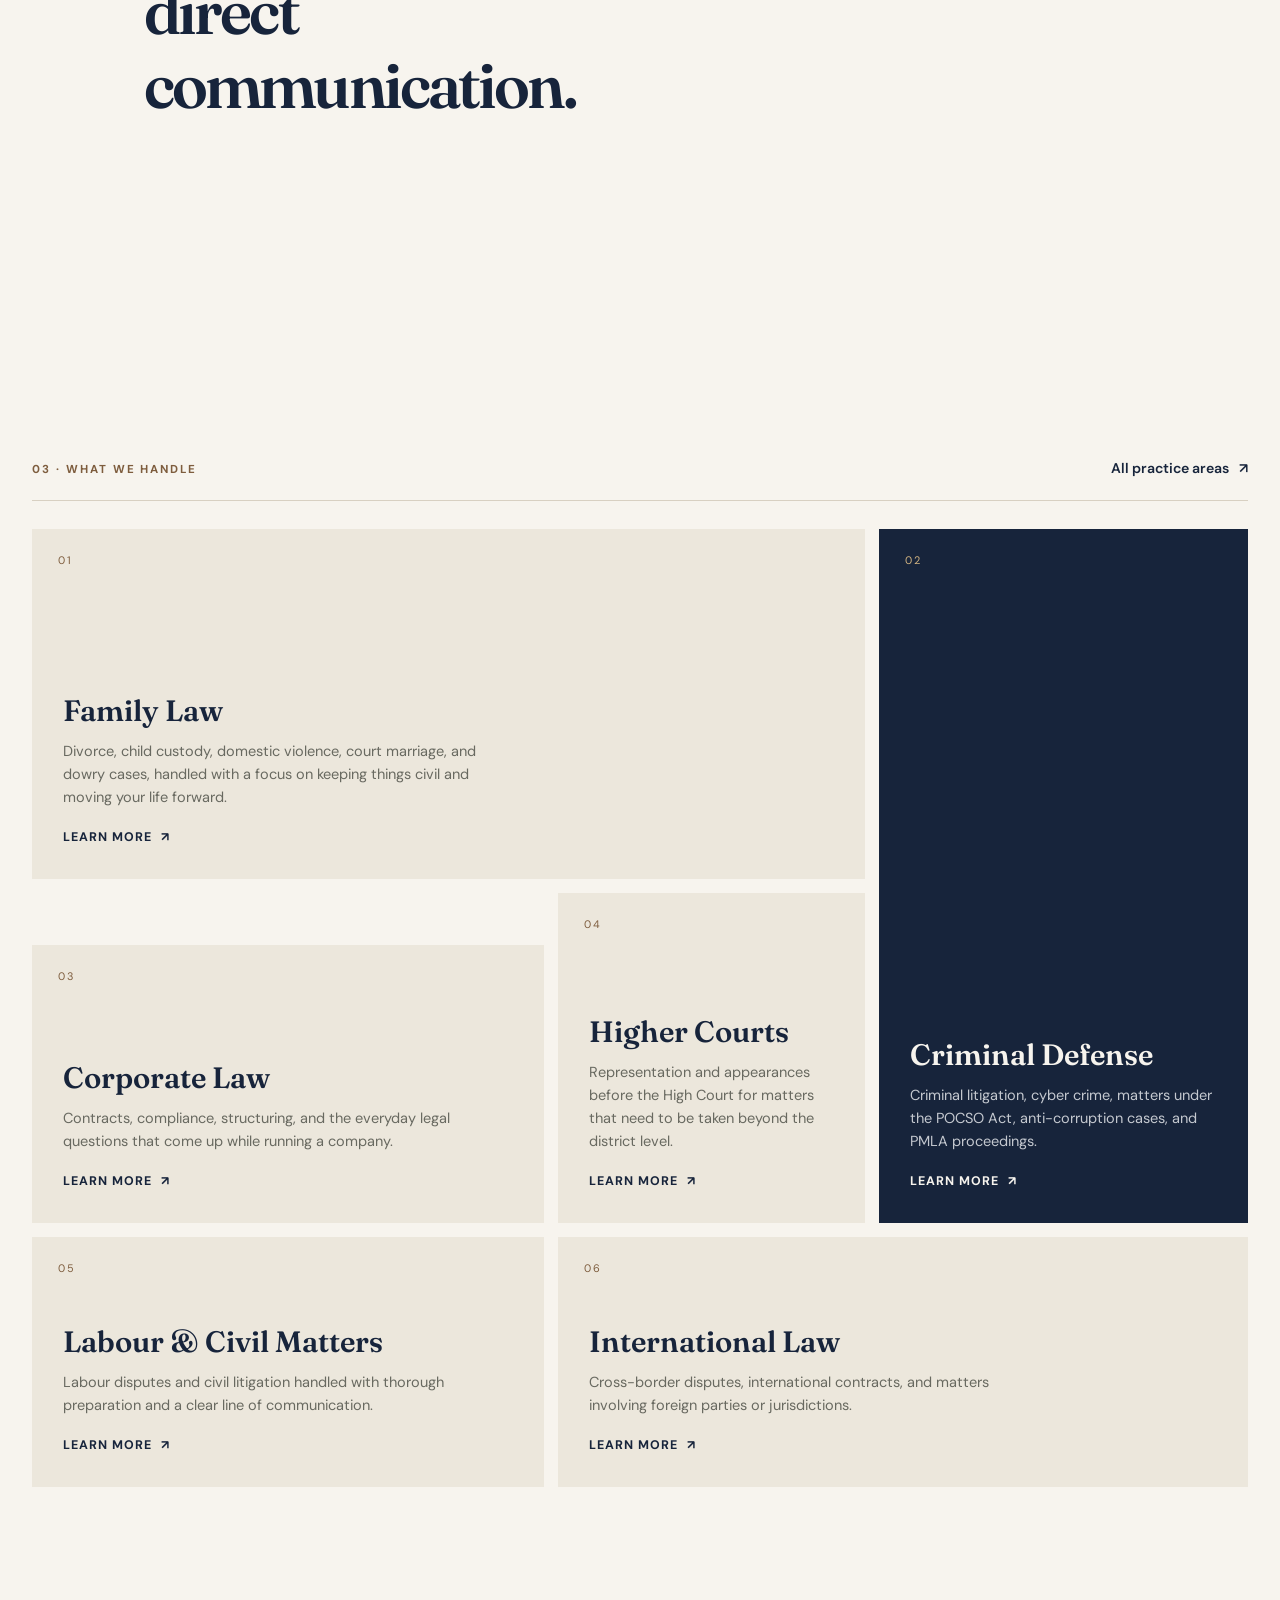
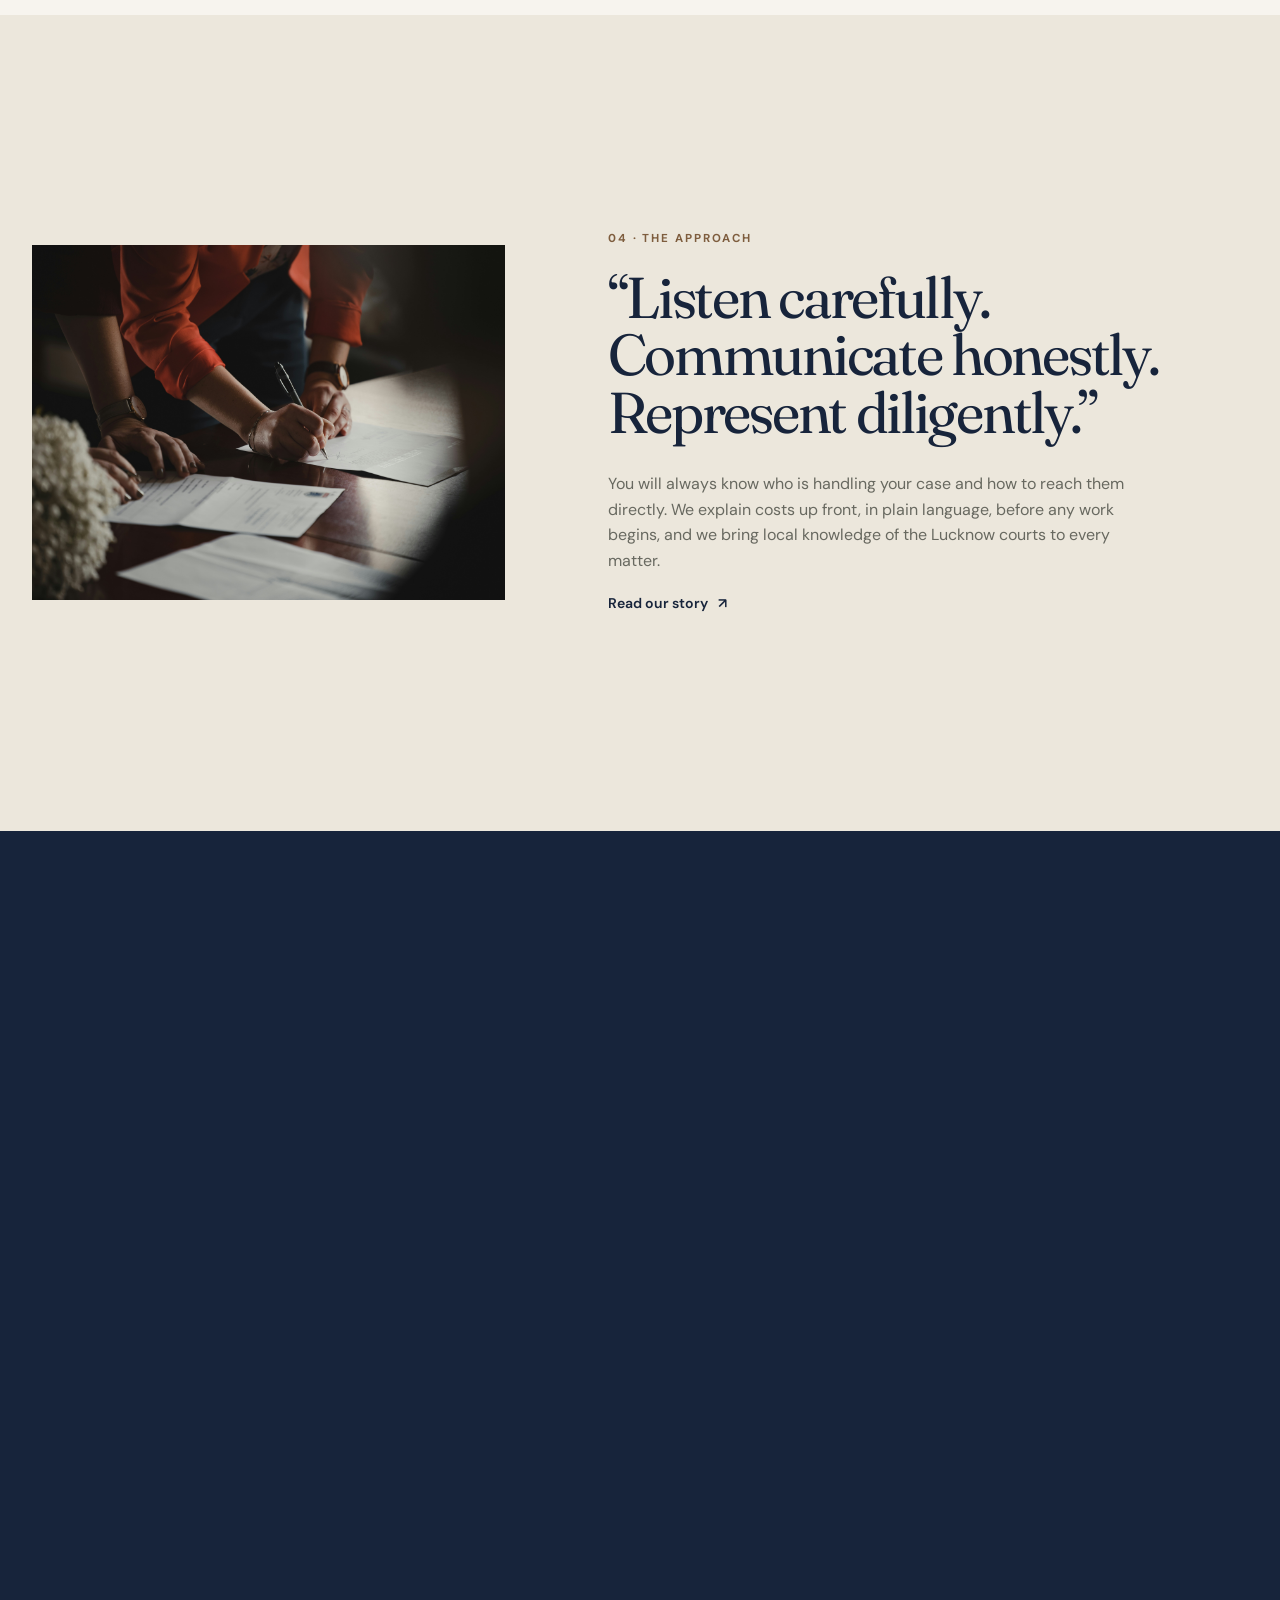
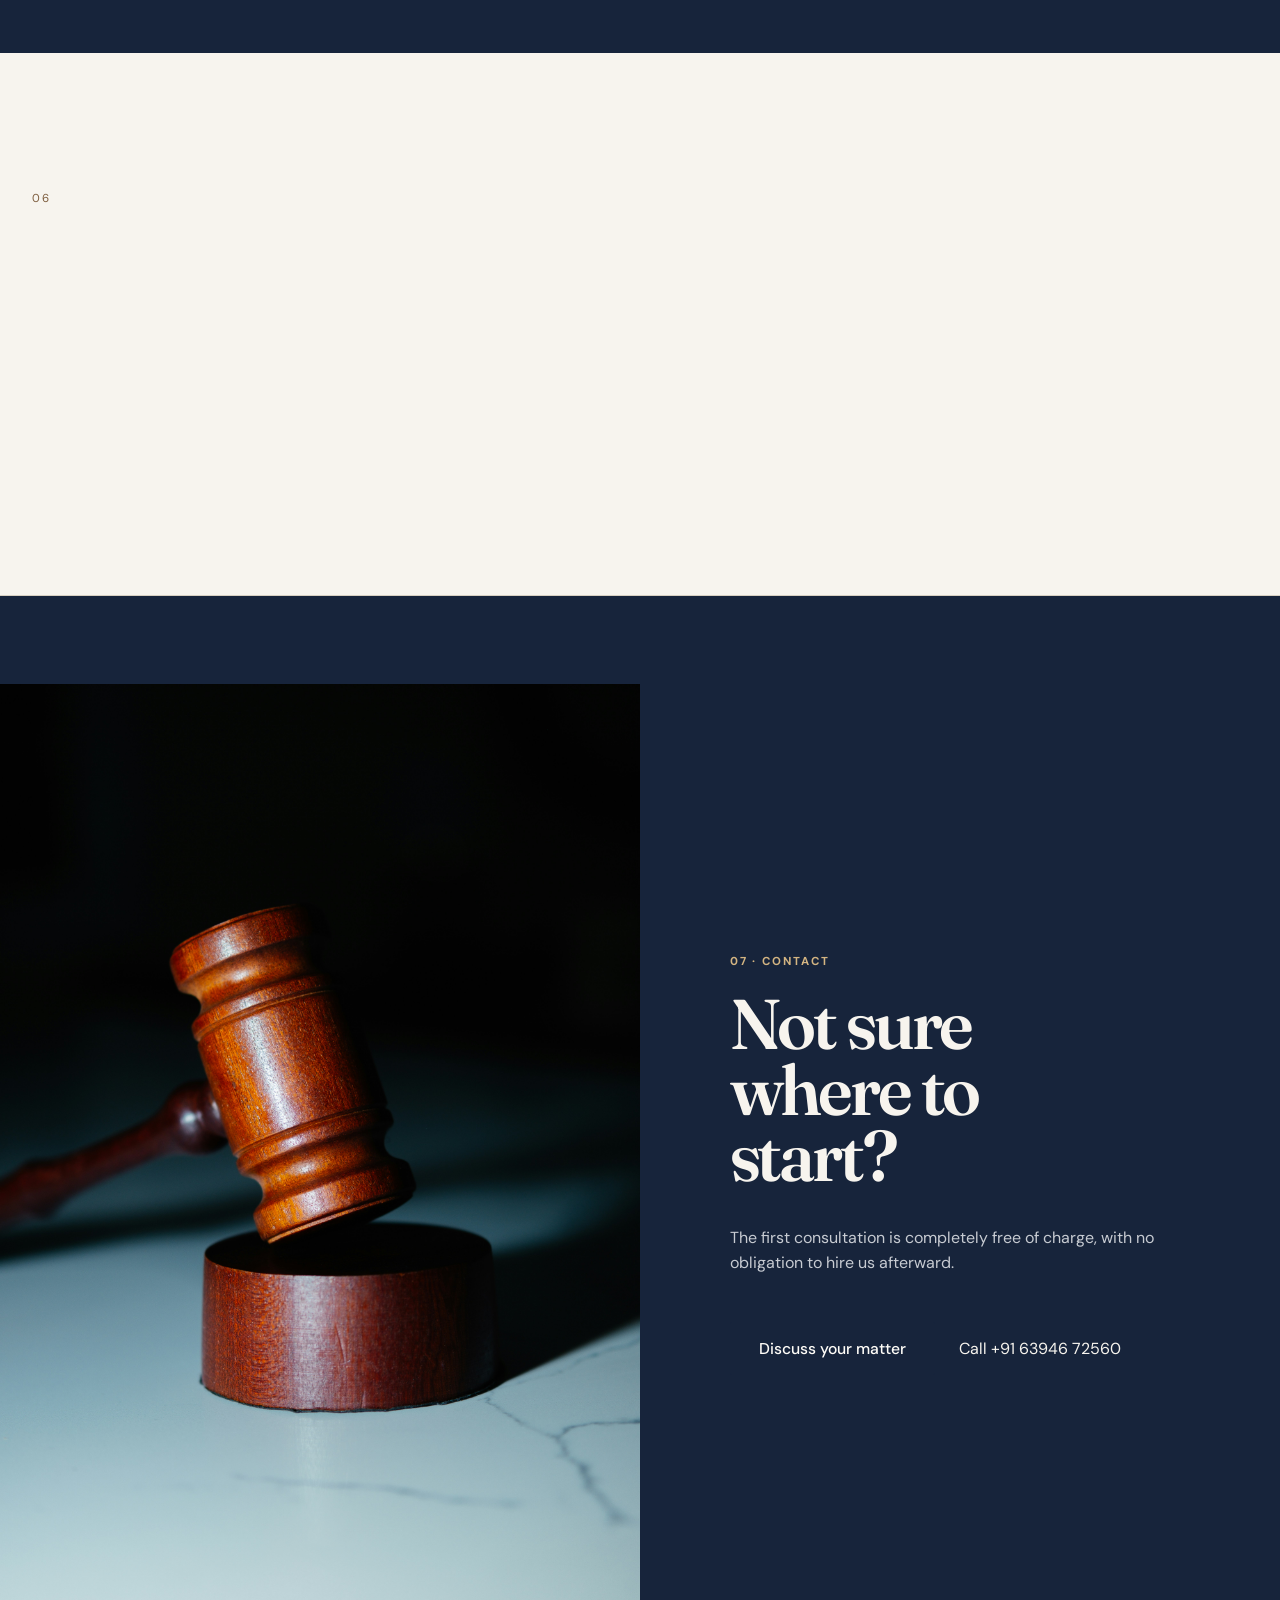
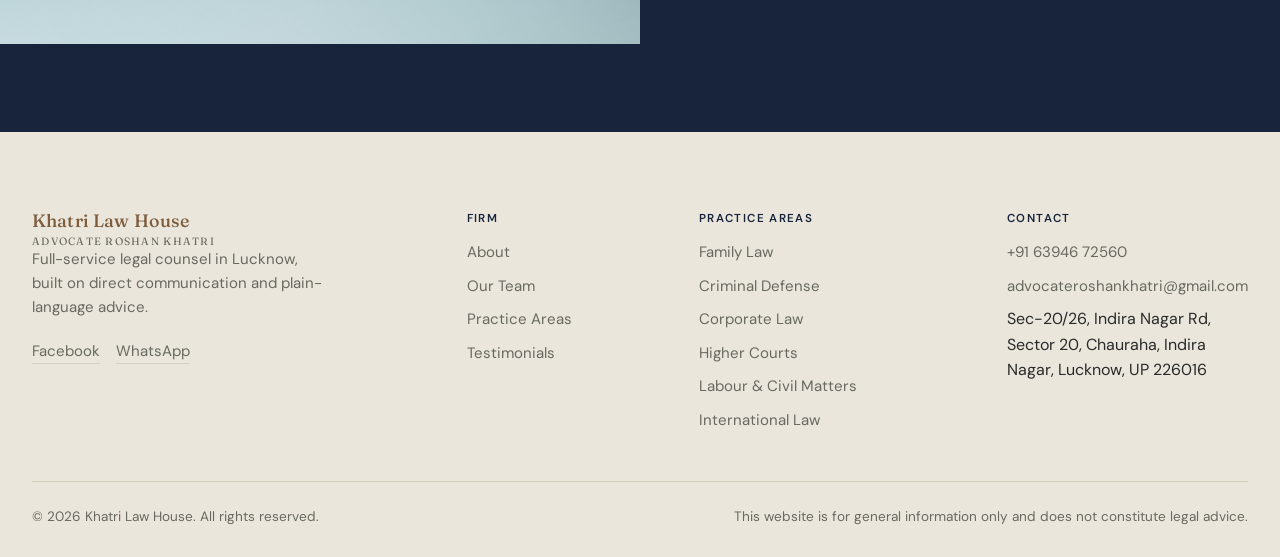
==== commit 18c0da77: "Add files via upload" ====
--- a/index.html
+++ b/index.html
@@ -3,236 +3,171 @@
 <head>
 <meta charset="UTF-8">
 <meta name="viewport" content="width=device-width, initial-scale=1.0">
-<title>Khatri Law House | Advocates in Lucknow</title>
-<meta name="description" content="Khatri Law House, led by Advocate Roshan Khatri, is a full-service law firm in Lucknow handling family, criminal, corporate, and civil matters.">
+<title>Khatri Law House | Advocate Roshan Khatri | High Court Advocate in Lucknow</title>
+<meta name="description" content="Khatri Law House, led by Advocate Roshan Khatri, is a law firm in Lucknow handling family, criminal, corporate, civil and High Court matters.">
 <link rel="preconnect" href="https://fonts.googleapis.com">
-<link href="https://fonts.googleapis.com/css2?family=Fraunces:opsz,wght@9..144,400..600&family=Public+Sans:wght@400;500;600&display=swap" rel="stylesheet">
-<link rel="stylesheet" href="css/styles.css">
-<noscript><style>.reveal, .hero h1, .hero-lede, .hero-actions, .reveal.stagger > * { opacity: 1 !important; transform: none !important; animation: none !important; }</style></noscript>
+<link rel="icon" href="favicon.ico" type="image/x-icon">
+<link rel="icon" href="favicon-32x32.png" type="image/png" sizes="32x32">
+<link rel="preconnect" href="https://fonts.gstatic.com" crossorigin>
+<link href="https://fonts.googleapis.com/css2?family=DM+Sans:wght@400;500;600;700&family=Fraunces:opsz,wght@9..144,400;500;600&display=swap" rel="stylesheet">
+<link rel="stylesheet" href="styles.css">
+<noscript><style>.reveal,.hero h1,.hero-lede,.hero-actions,.reveal.stagger > *{opacity:1!important;transform:none!important;animation:none!important}</style></noscript>
 </head>
 <body>
 <a class="skip-link" href="#main-content">Skip to content</a>
 <div class="scroll-progress" id="scroll-progress"></div>
 
-<!-- Disclaimer overlay -->
 <div class="disclaimer-overlay" id="disclaimer-overlay">
   <div class="disclaimer-box">
-    <h2>Before you continue</h2>
-    <p>In accordance with the rules of the Bar Council of India, law firms are not permitted to advertise their practice or solicit clients through communication in the public domain. The contents of this website are provided solely for general information, to help visitors understand who we are and the nature of our work. They are not intended as promotional material or as a means of soliciting business. Khatri Law House does not seek to obtain clients through this website. We accept no responsibility for any decision or action taken based solely on information found here. By clicking &ldquo;I Agree,&rdquo; you confirm that you have visited this website on your own initiative, that no advertisement or solicitation is intended by anything on it, and that you understand its contents are meant only to give you a general understanding of our practice.</p>
+    <p class="eyebrow">Important notice</p>
+    <h2>General information only</h2>
+    <p>This website is provided by Khatri Law House for general informational purposes only. The information presented here is not intended to constitute legal advice, create an advocate–client relationship, or amount to an invitation, advertisement, or solicitation for legal work. Information on this website may not be complete or applicable to the facts of a particular matter and should not be relied upon as a substitute for advice based on the circumstances of an individual case. By selecting “I Agree,” you confirm that you are accessing this website voluntarily and understand the nature and limitations of the information provided. If you require legal advice, you should obtain advice appropriate to your particular circumstances.</p>
     <div class="disclaimer-actions">
       <button type="button" class="btn btn-primary" id="disclaimer-agree">I Agree</button>
-      <button type="button" class="btn btn-secondary" id="disclaimer-decline">I Decline</button>
+      <button type="button" class="btn btn-secondary" id="disclaimer-decline">Exit Website</button>
     </div>
   </div>
 </div>
 
 <header class="site-header">
-  <nav class="nav">
-    <a href="index.html" class="brand">Khatri Law House <img src="images/logo.jpg" alt="Khatri Law House logo" class="brand-logo" onerror="this.style.display='none'"></a>
-    <button class="nav-toggle" aria-label="Toggle menu" aria-expanded="false">
-      <span></span><span></span><span></span>
-    </button>
+  <nav class="nav" aria-label="Primary navigation">
+    <a href="index.html" class="brand">
+      <img src="images/logo.jpg" alt="Khatri Law House logo" class="brand-logo" onerror="this.style.display='none'">
+      <span class="brand-copy"><strong>Khatri Law House</strong><small>Advocate Roshan Khatri</small></span>
+    </a>
+    <button class="nav-toggle" aria-label="Toggle menu" aria-expanded="false"><span></span><span></span><span></span></button>
     <ul class="nav-links">
       <li><a href="index.html" class="active">Home</a></li>
       <li><a href="about.html">About</a></li>
       <li><a href="team.html">Our Team</a></li>
       <li><a href="practice-areas.html">Practice Areas</a></li>
       <li><a href="testimonials.html">Testimonials</a></li>
-      <li><a href="contact.html" class="nav-cta">Contact Us</a></li>
+      <li><a href="contact.html" class="nav-cta">Contact</a></li>
     </ul>
   </nav>
 </header>
 
 <main id="main-content">
+  <section class="hero hero-editorial">
+    <div class="hero-media img-placeholder" data-label="Add images/founder.jpg">
+      <img src="images/founder.jpg" alt="Advocate Roshan Khatri" onerror="phImgFallback(this)">
+      <div class="hero-media-caption"><span>01</span><span>Lucknow · Uttar Pradesh</span></div>
+    </div>
+    <div class="hero-copy">
+      <p class="eyebrow">Khatri Law House · Lucknow · Est. 2017</p>
+      <h1>Advocate<br><em>Roshan Khatri</em></h1>
+      <p class="hero-kicker">Legal counsel that meets you where you are.</p>
+      <p class="hero-lede">Khatri Law House is a full-service law firm based in Lucknow, led by Advocate Roshan Khatri. For years, we have worked with individuals, families, and businesses across Uttar Pradesh, taking on legal matters that often feel overwhelming and turning them into something clear and manageable.</p>
+      <div class="hero-actions">
+        <a href="contact.html" class="btn btn-primary">Discuss your matter</a>
+        <a href="practice-areas.html" class="text-link">Explore practice areas <span>↗</span></a>
+      </div>
+      <div class="hero-note"><span class="rule"></span><span>High Court · Criminal · Family · Civil · Corporate</span></div>
+    </div>
+  </section>
 
-  <!-- Banner -->
-  <div class="page-banner home-banner img-placeholder" data-label="Add images/banner-home.jpg (recommended 2100×600px)">
-    <img src="images/banner-home.jpg" alt="Khatri Law House office banner" onerror="phImgFallback(this)">
-    <div class="home-banner-content">
-      <p class="home-banner-eyebrow">KHATRI LAW HOUSE &middot; LUCKNOW &middot; EST. 2017</p>
-      <h2>Your journey to justice <em>begins here.</em></h2>
-      <p class="home-banner-lede">Full-service legal counsel, with clarity and care at every step.</p>
-      <a href="contact.html" class="btn btn-primary home-banner-cta">Book a consultation</a>
+  <section class="marquee-strip" aria-label="Areas of practice">
+    <div class="marquee-track">
+      <span>High Court Matters</span><i>·</i><span>Criminal Defense</span><i>·</i><span>Family Law</span><i>·</i><span>Civil Matters</span><i>·</i><span>Corporate Law</span><i>·</i><span>Labour Matters</span><i>·</i><span>International Law</span>
     </div>
-  </div>
+  </section>
 
-  <!-- Hero -->
-  <section class="hero">
-    <div class="container hero-grid">
-      <div class="hero-eyebrow-free">
-        <h1>Legal counsel that meets you where you are.</h1>
-        <p class="hero-lede">Khatri Law House is a full-service law firm based in Lucknow, led by Advocate Roshan Khatri. For years, we have worked with individuals, families, and businesses across Uttar Pradesh, taking on legal matters that often feel overwhelming and turning them into something clear and manageable. We believe that good representation starts with genuinely understanding a client's situation, explaining the options in plain language, and staying involved from the very first consultation through to the final resolution. Whatever brought you to us, our approach stays the same: listen carefully, communicate honestly, and represent you diligently at every stage.</p>
-        <div class="hero-actions">
-          <a href="contact.html" class="btn btn-primary">Book a free consultation</a>
-          <a href="practice-areas.html" class="btn btn-secondary">See what we handle</a>
-        </div>
+  <section class="intro-section section-space">
+    <div class="container intro-grid">
+      <div class="section-index">02</div>
+      <div class="section-head reveal">
+        <p class="eyebrow">The practice</p>
+        <h2>Legal work built around clarity, preparation and direct communication.</h2>
       </div>
-      <div class="hero-panel">
-        <span class="stat">Est. 2017</span>
-        <div class="stat-label">Serving clients across Lucknow</div>
-        <span class="stat">800+</span>
-        <div class="stat-label">Cases handled</div>
-        <span class="stat">5</span>
-        <div class="stat-label">Practice areas under one roof</div>
+      <div class="intro-copy reveal">
+        <p>Most people only need a lawyer a handful of times in their life. Whichever reason brought you here, we have likely seen it before, and we will tell you plainly what your options are.</p>
+        <a class="text-link" href="about.html">About the firm <span>↗</span></a>
       </div>
     </div>
   </section>
 
-  <hr class="divider">
-
-  <!-- What we handle -->
-  <section>
+  <section class="practice-editorial section-space">
     <div class="container">
-      <div class="section-head reveal">
-        <h2>What we handle</h2>
-        <p>Most people only need a lawyer a handful of times in their life. Whichever reason brought you here, we have likely seen it before, and we will tell you plainly what your options are.</p>
-      </div>
-      <div class="practice-list">
-        <div class="practice-row reveal">
-          <h3>Family Law</h3>
-          <div>
-            <p>Divorce, child custody, domestic violence, court marriage, and dowry cases, handled with a focus on keeping things civil and moving your life forward. We take the time to understand what matters most to you and your family before deciding on an approach, whether that means negotiating a fair settlement or preparing thoroughly for court.</p>
-            <a href="practice-areas.html#family">Learn more →</a>
-          </div>
-        </div>
-        <div class="practice-row reveal">
-          <h3>Criminal Defense</h3>
-          <div>
-            <p>Criminal litigation, cyber crime, matters under the POCSO Act, anti-corruption cases, and PMLA proceedings, represented with the seriousness they deserve. From the first notice to the final hearing, we prepare every case carefully and keep you informed of where things stand and what to expect next.</p>
-            <a href="practice-areas.html#criminal">Learn more →</a>
-          </div>
-        </div>
-        <div class="practice-row reveal">
-          <h3>Corporate Law</h3>
-          <div>
-            <p>Corporate legal matters handled with counsel that understands the stakes for growing businesses. We assist with contracts, compliance, structuring, and the everyday legal questions that come up while running a company, so you can focus on the business while we look after the legal side.</p>
-            <a href="practice-areas.html#corporate">Learn more →</a>
-          </div>
-        </div>
-        <div class="practice-row reveal">
-          <h3>Higher Courts</h3>
-          <div>
-            <p>Representation and appearances before the High Court for matters that need to be taken beyond the district level. We prepare thorough written submissions and argue with the same attention to detail whether the matter is a first appeal or a long-running dispute.</p>
-            <a href="practice-areas.html#higher-courts">Learn more →</a>
-          </div>
-        </div>
-        <div class="practice-row reveal">
-          <h3>Labour &amp; Civil Matters</h3>
-          <div>
-            <p>Labour disputes and civil litigation handled with thorough preparation and a clear line of communication throughout. We represent employers, employees, and individuals pursuing or defending civil claims of every kind.</p>
-            <a href="practice-areas.html#labour-civil">Learn more →</a>
-          </div>
-        </div>
-        <div class="practice-row reveal">
-          <h3>International Law</h3>
-          <div>
-            <p>Cross-border disputes, international contracts, and matters involving foreign parties or jurisdictions. As more of our clients do business or hold family ties abroad, we advise on how Indian law interacts with international law and represent clients through cross-border proceedings.</p>
-            <a href="practice-areas.html#international">Learn more →</a>
-          </div>
-        </div>
+      <div class="section-bar reveal"><p class="eyebrow">03 · What we handle</p><a href="practice-areas.html" class="text-link">All practice areas <span>↗</span></a></div>
+      <div class="practice-grid">
+        <article class="practice-card practice-card-large reveal"><span class="card-number">01</span><h3>Family Law</h3><p>Divorce, child custody, domestic violence, court marriage, and dowry cases, handled with a focus on keeping things civil and moving your life forward.</p><a href="practice-areas.html#family" class="card-link">Learn more <span>↗</span></a></article>
+        <article class="practice-card practice-card-dark reveal"><span class="card-number">02</span><h3>Criminal Defense</h3><p>Criminal litigation, cyber crime, matters under the POCSO Act, anti-corruption cases, and PMLA proceedings.</p><a href="practice-areas.html#criminal" class="card-link">Learn more <span>↗</span></a></article>
+        <article class="practice-card practice-card-offset reveal"><span class="card-number">03</span><h3>Corporate Law</h3><p>Contracts, compliance, structuring, and the everyday legal questions that come up while running a company.</p><a href="practice-areas.html#corporate" class="card-link">Learn more <span>↗</span></a></article>
+        <article class="practice-card practice-card-tall reveal"><span class="card-number">04</span><h3>Higher Courts</h3><p>Representation and appearances before the High Court for matters that need to be taken beyond the district level.</p><a href="practice-areas.html#higher-courts" class="card-link">Learn more <span>↗</span></a></article>
+        <article class="practice-card reveal"><span class="card-number">05</span><h3>Labour &amp; Civil Matters</h3><p>Labour disputes and civil litigation handled with thorough preparation and a clear line of communication.</p><a href="practice-areas.html#labour-civil" class="card-link">Learn more <span>↗</span></a></article>
+        <article class="practice-card practice-card-wide reveal"><span class="card-number">06</span><h3>International Law</h3><p>Cross-border disputes, international contracts, and matters involving foreign parties or jurisdictions.</p><a href="practice-areas.html#international" class="card-link">Learn more <span>↗</span></a></article>
       </div>
     </div>
   </section>
 
-  <!-- Approach -->
-  <section class="section-alt">
-    <div class="container">
-      <div class="section-head reveal">
-        <h2>How we work</h2>
+  <section class="portrait-break section-space">
+    <div class="container portrait-break-grid">
+      <div class="portrait-break-image img-placeholder reveal" data-label="Add images/story.jpg">
+        <img src="images/story.jpg" alt="Khatri Law House" onerror="phImgFallback(this)">
       </div>
-      <div class="columns-3 reveal stagger">
-        <div>
-          <h3>Direct communication</h3>
-          <p>You will always know who is handling your case and how to reach them directly. There are no answering services standing between you and your advocate, and no runaround when you need an update. If something changes in your matter, you hear it from us first.</p>
-        </div>
-        <div>
-          <h3>Clear pricing</h3>
-          <p>We explain costs up front, in plain language, before any work begins. You will know what a matter is likely to cost and why, with no surprise invoices along the way. If circumstances change and costs need to be revisited, we discuss it with you before proceeding.</p>
-        </div>
-        <div>
-          <h3>Local knowledge</h3>
-          <p>Years of practice in the Lucknow courts means we know the process, the procedure, and how things actually get done here. That familiarity with local judges, court staff, and filing systems often makes the difference between a matter that drags on and one that moves efficiently.</p>
-        </div>
+      <div class="portrait-break-copy reveal">
+        <p class="eyebrow">04 · The approach</p>
+        <blockquote>“Listen carefully. Communicate honestly. Represent diligently.”</blockquote>
+        <p>You will always know who is handling your case and how to reach them directly. We explain costs up front, in plain language, before any work begins, and we bring local knowledge of the Lucknow courts to every matter.</p>
+        <a class="text-link" href="about.html">Read our story <span>↗</span></a>
       </div>
     </div>
   </section>
 
-  <!-- Testimonials teaser -->
-  <section class="testi-teaser">
-    <div class="container testi-teaser-inner">
-      <div>
-        <h2>What clients say</h2>
-        <p>Real reviews from real clients, straight from Google, LawRato, JustDial, and other platforms.</p>
+  <section class="process-section section-space">
+    <div class="container">
+      <div class="section-head split-head reveal"><div><p class="eyebrow">05 · Working together</p><h2>A clear process from the first conversation.</h2></div><p>Good representation starts with understanding the situation, explaining the options in plain language, and staying involved through the matter.</p></div>
+      <div class="process-line reveal stagger">
+        <div class="process-step"><span>01</span><h3>Consultation</h3><p>Understand the matter.</p></div>
+        <div class="process-step"><span>02</span><h3>Assessment</h3><p>Review the facts and options.</p></div>
+        <div class="process-step"><span>03</span><h3>Strategy</h3><p>Build the approach.</p></div>
+        <div class="process-step"><span>04</span><h3>Representation</h3><p>Prepare and appear.</p></div>
+        <div class="process-step"><span>05</span><h3>Resolution</h3><p>Stay involved through the matter.</p></div>
       </div>
-      <a href="testimonials.html" class="btn btn-secondary">Read client testimonials →</a>
     </div>
   </section>
 
-  <!-- CTA -->
-  <section class="cta-band">
-    <div class="container">
-      <h2>Not sure where to start? That's what the first call is for.</h2>
+  <section class="testimonial-feature section-space">
+    <div class="container testimonial-feature-grid">
+      <div class="section-index">06</div>
+      <div class="testimonial-quote reveal">
+        <p class="eyebrow">What clients say</p>
+        <blockquote>Real reviews from real clients, straight from Google, LawRato, JustDial, and other platforms.</blockquote>
+        <a href="testimonials.html" class="text-link">Read client testimonials <span>↗</span></a>
+      </div>
+      <div class="testimonial-mark reveal">“</div>
+    </div>
+  </section>
+
+  <section class="cta-editorial">
+    <div class="cta-editorial-media img-placeholder" data-label="Add images/banner-contact.jpg">
+      <img src="images/banner-contact.jpg" alt="Khatri Law House consultation" onerror="phImgFallback(this)">
+    </div>
+    <div class="cta-editorial-copy">
+      <p class="eyebrow">07 · Contact</p>
+      <h2>Not sure where to start?</h2>
       <p>The first consultation is completely free of charge, with no obligation to hire us afterward.</p>
-      <div class="hero-actions" style="margin-top: 24px;">
-        <a href="contact.html" class="btn btn-primary">Book a free consultation</a>
+      <div class="hero-actions">
+        <a href="contact.html" class="btn btn-primary">Discuss your matter</a>
         <button type="button" class="btn btn-secondary phone-copy" data-phone="+916394672560" onclick="copyPhoneNumber(this)">Call +91 63946 72560<span class="copied-tip">Copied!</span></button>
       </div>
     </div>
   </section>
-
 </main>
 
 <footer class="site-footer">
   <div class="container">
     <div class="footer-grid">
-      <div class="footer-brand">
-        <a href="index.html" class="brand">Khatri Law House</a>
-        <p>Full-service legal counsel in Lucknow, built on direct communication and plain-language advice.</p>
-        <div class="footer-socials">
-          <a href="https://www.facebook.com/khatrilawhouse/" target="_blank" rel="noopener">Facebook</a>
-          <a href="https://wa.me/919336669096" target="_blank" rel="noopener">WhatsApp</a>
-        </div>
-      </div>
-      <div>
-        <h4>Firm</h4>
-        <ul>
-          <li><a href="about.html">About</a></li>
-          <li><a href="team.html">Our Team</a></li>
-          <li><a href="practice-areas.html">Practice Areas</a></li>
-      <li><a href="testimonials.html">Testimonials</a></li>
-        </ul>
-      </div>
-      <div>
-        <h4>Practice Areas</h4>
-        <ul>
-          <li><a href="practice-areas.html#family">Family Law</a></li>
-          <li><a href="practice-areas.html#criminal">Criminal Defense</a></li>
-          <li><a href="practice-areas.html#corporate">Corporate Law</a></li>
-          <li><a href="practice-areas.html#higher-courts">Higher Courts</a></li>
-          <li><a href="practice-areas.html#labour-civil">Labour &amp; Civil Matters</a></li>
-          <li><a href="practice-areas.html#international">International Law</a></li>
-        </ul>
-      </div>
-      <div>
-        <h4>Contact</h4>
-        <ul>
-          <li><button type="button" class="phone-copy" data-phone="+916394672560" onclick="copyPhoneNumber(this)">+91 63946 72560<span class="copied-tip">Copied!</span></button></li>
-          <li><a href="mailto:advocateroshankhatri@gmail.com">advocateroshankhatri@gmail.com</a></li>
-          <li>Sec-20/26, Indira Nagar Rd, Sector 20, Chauraha, Indira Nagar, Lucknow, UP 226016</li>
-        </ul>
-      </div>
+      <div class="footer-brand"><a href="index.html" class="brand"><span class="brand-copy"><strong>Khatri Law House</strong><small>Advocate Roshan Khatri</small></span></a><p>Full-service legal counsel in Lucknow, built on direct communication and plain-language advice.</p><div class="footer-socials"><a href="https://www.facebook.com/khatrilawhouse/" target="_blank" rel="noopener">Facebook</a><a href="https://wa.me/919336669096" target="_blank" rel="noopener">WhatsApp</a></div></div>
+      <div><h4>Firm</h4><ul><li><a href="about.html">About</a></li><li><a href="team.html">Our Team</a></li><li><a href="practice-areas.html">Practice Areas</a></li><li><a href="testimonials.html">Testimonials</a></li></ul></div>
+      <div><h4>Practice Areas</h4><ul><li><a href="practice-areas.html#family">Family Law</a></li><li><a href="practice-areas.html#criminal">Criminal Defense</a></li><li><a href="practice-areas.html#corporate">Corporate Law</a></li><li><a href="practice-areas.html#higher-courts">Higher Courts</a></li><li><a href="practice-areas.html#labour-civil">Labour &amp; Civil Matters</a></li><li><a href="practice-areas.html#international">International Law</a></li></ul></div>
+      <div><h4>Contact</h4><ul><li><button type="button" class="phone-copy" data-phone="+916394672560" onclick="copyPhoneNumber(this)">+91 63946 72560<span class="copied-tip">Copied!</span></button></li><li><a href="mailto:advocateroshankhatri@gmail.com">advocateroshankhatri@gmail.com</a></li><li>Sec-20/26, Indira Nagar Rd, Sector 20, Chauraha, Indira Nagar, Lucknow, UP 226016</li></ul></div>
     </div>
-    <div class="footer-bottom">
-      <span>© 2026 Khatri Law House. All rights reserved.</span>
-      <span>This website is for general information only and does not constitute legal advice.</span>
-    </div>
+    <div class="footer-bottom"><span>© 2026 Khatri Law House. All rights reserved.</span><span>This website is for general information only and does not constitute legal advice.</span></div>
   </div>
 </footer>
 
-<button type="button" class="back-to-top" id="back-to-top" aria-label="Back to top">
-  <svg viewBox="0 0 24 24" fill="none" stroke="currentColor" stroke-width="2" stroke-linecap="round" stroke-linejoin="round"><line x1="12" y1="19" x2="12" y2="5"></line><polyline points="5 12 12 5 19 12"></polyline></svg>
-</button>
-
-<script src="js/script.js"></script>
+<button type="button" class="back-to-top" id="back-to-top" aria-label="Back to top"><svg viewBox="0 0 24 24" fill="none" stroke="currentColor" stroke-width="2" stroke-linecap="round" stroke-linejoin="round"><line x1="12" y1="19" x2="12" y2="5"></line><polyline points="5 12 12 5 19 12"></polyline></svg></button>
+<script src="script.js"></script>
 </body>
 </html>
--- a/styles.css
+++ b/styles.css
@@ -0,0 +1,1389 @@
+/* ============================================
+   Harlow & Vance: Design tokens
+   ============================================ */
+:root {
+  --color-ink: #16233D;       /* deep navy: headings, dark sections */
+  --color-ink-soft: #2C3A5C;  /* lighter navy for hover/secondary */
+  --color-bg: #FAF7F2;        /* warm paper background */
+  --color-bg-panel: #F1ECE2;  /* slightly deeper warm panel */
+  --color-text: #2B2B28;      /* charcoal body text */
+  --color-text-muted: #6B6B62;
+  --color-brass: #A9825B;     /* warm accent: links, CTAs */
+  --color-brass-dark: #8E6C48;
+  --color-gold-soft: #D9B877;
+  --color-sage: #6E7C63;      /* secondary accent */
+  --color-line: #DDD6C9;      /* hairline dividers */
+  --color-white: #FFFFFF;
+
+  --font-display: 'Fraunces', Georgia, 'Times New Roman', serif;
+  --font-body: 'DM Sans', -apple-system, BlinkMacSystemFont, 'Segoe UI', sans-serif;
+
+  --measure: 62ch;
+  --radius: 3px;
+}
+
+* { box-sizing: border-box; }
+
+html { scroll-behavior: smooth; }
+
+body {
+  margin: 0;
+  font-family: var(--font-body);
+  color: var(--color-text);
+  background: var(--color-bg);
+  line-height: 1.6;
+  -webkit-font-smoothing: antialiased;
+  opacity: 0;
+  animation: page-fade-in 0.5s ease forwards;
+  cursor: url("images/cursor.png"), auto;
+}
+
+@keyframes page-fade-in {
+  from { opacity: 0; }
+  to { opacity: 1; }
+}
+
+img { max-width: 100%; display: block; }
+
+a {
+  color: var(--color-brass-dark);
+  text-decoration: none;
+}
+a:hover { color: var(--color-ink); }
+
+:focus-visible {
+  outline: 2px solid var(--color-brass);
+  outline-offset: 3px;
+}
+
+.skip-link {
+  position: absolute;
+  left: 16px;
+  top: -60px;
+  background: var(--color-ink);
+  color: var(--color-white);
+  padding: 12px 20px;
+  border-radius: var(--radius);
+  z-index: 200;
+  transition: top 0.2s ease;
+}
+.skip-link:hover { color: var(--color-white); }
+.skip-link:focus { top: 16px; }
+
+h1, h2, h3, h4 {
+  font-family: var(--font-display);
+  color: var(--color-ink);
+  font-weight: 600;
+  line-height: 1.15;
+  margin: 0 0 0.5em;
+  transition: color 0.2s ease;
+}
+
+/* Subtle cue on hover so headings feel "live" as the cursor
+   moves across the page, without implying they're clickable. */
+h2:hover, h3:hover, h4:hover {
+  color: var(--color-brass-dark);
+}
+
+h1 { font-size: clamp(2.4rem, 5vw, 4rem); font-weight: 500; }
+h2 { font-size: clamp(1.7rem, 3vw, 2.4rem); }
+h3 { font-size: 1.3rem; }
+
+p { margin: 0 0 1em; max-width: var(--measure); }
+
+.container {
+  max-width: 1120px;
+  margin: 0 auto;
+  padding: 0 32px;
+}
+
+section { padding: 88px 0; }
+
+@media (max-width: 640px) {
+  section { padding: 56px 0; }
+  .container { padding: 0 20px; }
+}
+
+/* ============================================
+   Disclaimer overlay
+   ============================================ */
+.disclaimer-overlay {
+  position: fixed;
+  inset: 0;
+  background: rgba(22, 35, 61, 0.92);
+  z-index: 999;
+  display: flex;
+  align-items: center;
+  justify-content: center;
+  padding: 24px;
+}
+.disclaimer-overlay.hidden { display: none; }
+.disclaimer-box {
+  background: var(--color-bg);
+  border-radius: var(--radius);
+  max-width: 620px;
+  max-height: 86vh;
+  overflow-y: auto;
+  padding: 40px 40px 32px;
+}
+.disclaimer-box h2 {
+  font-size: 1.4rem;
+  margin-bottom: 16px;
+}
+.disclaimer-box p {
+  color: var(--color-text-muted);
+  font-size: 0.96rem;
+  line-height: 1.65;
+  max-width: none;
+}
+.disclaimer-actions {
+  display: flex;
+  gap: 16px;
+  margin-top: 28px;
+  flex-wrap: wrap;
+}
+body.disclaimer-locked { overflow: hidden; }
+
+/* ============================================
+   Image placeholder system
+   Drop a real file at the referenced path (e.g.
+   images/founder.jpg) and it displays automatically.
+   Until then, a labeled placeholder shows instead.
+   ============================================ */
+.img-placeholder {
+  position: relative;
+  background: var(--color-bg-panel);
+  border: 1px solid var(--color-line);
+  overflow: hidden;
+  display: flex;
+  align-items: center;
+  justify-content: center;
+}
+.img-placeholder img {
+  width: 100%;
+  height: 100%;
+  object-fit: cover;
+  display: block;
+}
+.img-placeholder.img-missing img { display: none; }
+.img-placeholder.img-missing::after {
+  content: attr(data-label);
+  position: absolute;
+  inset: 0;
+  display: flex;
+  align-items: center;
+  justify-content: center;
+  text-align: center;
+  padding: 14px;
+  color: var(--color-text-muted);
+  font-size: 0.82rem;
+  line-height: 1.5;
+}
+
+/* Page banner (below header, above hero content) */
+.page-banner.img-placeholder {
+  width: 100%;
+  aspect-ratio: 21 / 6;
+  border-left: none;
+  border-right: none;
+  border-top: none;
+}
+
+.home-banner {
+  height: 75vh;
+  min-height: 520px;
+  max-height: 780px;
+  aspect-ratio: auto !important;
+  align-items: stretch;
+  justify-content: flex-start;
+  border: none;
+  background: var(--color-ink);
+}
+.home-banner img {
+  position: absolute;
+  inset: 0;
+  width: 100%;
+  height: 100%;
+  object-fit: cover;
+}
+.home-banner::before {
+  content: '';
+  position: absolute;
+  inset: 0;
+  z-index: 1;
+  background: linear-gradient(90deg, rgba(10, 14, 28, .65) 0%, rgba(10, 14, 28, .15) 70%);
+}
+.home-banner-content {
+  position: relative;
+  z-index: 2;
+  width: calc(100% - 64px);
+  max-width: 1120px;
+  margin: auto;
+  padding: 48px 0;
+  color: var(--color-bg);
+  animation: banner-rise 0.8s ease-out 0.15s both;
+}
+.home-banner-eyebrow {
+  margin: 0 0 20px;
+  color: var(--color-gold-soft);
+  font-size: 0.76rem;
+  font-weight: 600;
+  letter-spacing: 0.18em;
+  line-height: 1.5;
+  text-transform: uppercase;
+}
+.home-banner h2 {
+  max-width: 720px;
+  margin-bottom: 22px;
+  color: var(--color-white);
+  font-size: clamp(2.4rem, 6vw, 4.5rem);
+  font-weight: 400;
+  line-height: 1.1;
+}
+.home-banner h2 em {
+  color: var(--color-gold-soft);
+  font-style: italic;
+  font-weight: 400;
+}
+.home-banner-lede {
+  max-width: 42ch;
+  margin-bottom: 28px;
+  color: var(--color-white);
+  font-size: 1.08rem;
+}
+.home-banner-cta {
+  background: var(--color-gold-soft);
+  color: var(--color-ink);
+}
+.home-banner-cta:hover {
+  background: var(--color-bg);
+  color: var(--color-ink);
+  box-shadow: 0 10px 22px rgba(10, 17, 31, 0.28);
+}
+@keyframes banner-rise {
+  from { opacity: 0; transform: translateY(16px); }
+  to { opacity: 1; transform: translateY(0); }
+}
+@media (max-width: 700px) {
+  .page-banner.img-placeholder { aspect-ratio: 16 / 10; }
+  .home-banner {
+    height: 75vh;
+    min-height: 560px;
+  }
+  .home-banner-content {
+    width: calc(100% - 40px);
+    max-width: 620px;
+    margin-top: auto;
+    margin-bottom: 0;
+    padding: 40px 0;
+  }
+  .home-banner-eyebrow {
+    max-width: 30ch;
+    margin-bottom: 16px;
+    font-size: 0.68rem;
+    letter-spacing: 0.13em;
+  }
+  .home-banner h2 {
+    font-size: clamp(2.4rem, 11vw, 3.6rem);
+  }
+  .home-banner-lede {
+    font-size: 1rem;
+  }
+  .home-banner-cta {
+    padding: 15px 24px;
+  }
+}
+@media (prefers-reduced-motion: reduce) {
+  .home-banner-content { animation: none; }
+}
+
+/* ============================================
+   Header / Nav
+   ============================================ */
+.site-header {
+  border-bottom: 1px solid var(--color-line);
+  background: var(--color-bg);
+  position: sticky;
+  top: 0;
+  z-index: 50;
+  transition: box-shadow 0.25s ease;
+}
+.site-header.scrolled {
+  box-shadow: 0 4px 18px rgba(22, 35, 61, 0.07);
+}
+
+.nav {
+  display: flex;
+  align-items: center;
+  justify-content: space-between;
+  padding: 22px 32px;
+  max-width: 1120px;
+  margin: 0 auto;
+}
+
+.brand {
+  font-family: var(--font-display);
+  font-size: 1.35rem;
+  color: var(--color-ink);
+  letter-spacing: 0.01em;
+  display: flex;
+  align-items: center;
+  gap: 12px;
+}
+.brand span { color: var(--color-brass-dark); }
+.brand-logo {
+  height: 70px;
+  width: auto;
+  display: block;
+  max-width: none;
+}
+.footer-brand .brand-logo { height: 32px; }
+
+.nav-links {
+  display: flex;
+  gap: 36px;
+  list-style: none;
+  margin: 0;
+  padding: 0;
+}
+
+.nav-links a {
+  color: var(--color-text);
+  font-size: 0.97rem;
+  position: relative;
+  padding-bottom: 4px;
+  transition: color 0.2s ease;
+}
+.nav-links a:hover { color: var(--color-brass-dark); }
+
+.nav-links a:not(.nav-cta)::after {
+  content: '';
+  position: absolute;
+  left: 0;
+  right: 100%;
+  bottom: 0;
+  height: 2px;
+  background: var(--color-brass);
+  transition: right 0.25s ease;
+}
+.nav-links a:not(.nav-cta):hover::after { right: 0; }
+
+.nav-links a.active { color: var(--color-ink); border-bottom: 2px solid var(--color-brass); }
+.nav-links a.active::after { display: none; }
+
+.nav-cta {
+  background: var(--color-ink);
+  color: var(--color-white) !important;
+  padding: 10px 22px;
+  border-radius: var(--radius);
+  font-size: 0.95rem;
+}
+.nav-cta:hover { background: var(--color-brass-dark); }
+
+.nav-toggle {
+  display: none;
+  background: none;
+  border: none;
+  cursor: var(--cursor-link);
+  padding: 8px;
+}
+.nav-toggle span {
+  display: block;
+  width: 24px;
+  height: 2px;
+  background: var(--color-ink);
+  margin: 5px 0;
+}
+
+@media (max-width: 800px) {
+  .nav-links { 
+    display: none;
+    position: absolute;
+    top: 100%;
+    left: 0;
+    right: 0;
+    background: var(--color-bg);
+    flex-direction: column;
+    gap: 0;
+    border-bottom: 1px solid var(--color-line);
+  }
+  .nav-links.open { display: flex; }
+  .nav-links li { border-top: 1px solid var(--color-line); }
+  .nav-links a { display: block; padding: 16px 32px; }
+  .nav-cta { margin: 16px 32px; display: inline-block; }
+  .nav-toggle { display: block; }
+}
+
+/* ============================================
+   Hero
+   ============================================ */
+.hero {
+  padding: 100px 0 90px;
+}
+
+.hero-grid {
+  display: grid;
+  grid-template-columns: 1.15fr 0.85fr;
+  gap: 64px;
+  align-items: end;
+}
+
+.hero-eyebrow-free h1 {
+  max-width: 12ch;
+}
+
+.hero-lede {
+  color: var(--color-text-muted);
+  font-size: 1.15rem;
+  max-width: 46ch;
+  opacity: 0;
+  animation: rise 0.7s ease-out 0.15s forwards;
+}
+
+.hero-actions {
+  display: flex;
+  gap: 18px;
+  margin-top: 28px;
+  opacity: 0;
+  animation: rise 0.7s ease-out 0.3s forwards;
+}
+
+@keyframes rise {
+  from { opacity: 0; transform: translateY(14px); }
+  to { opacity: 1; transform: translateY(0); }
+}
+
+.hero h1 {
+  opacity: 0;
+  animation: rise 0.7s ease-out forwards;
+}
+
+@media (prefers-reduced-motion: reduce) {
+  body { animation: none; opacity: 1; }
+  .hero h1, .hero-lede, .hero-actions, .reveal {
+    animation: none;
+    transition: none;
+    opacity: 1;
+    transform: none;
+  }
+}
+
+/* ============================================
+   Reveal-on-scroll utility
+   Add class="reveal" to any block; script.js adds
+   "in-view" via IntersectionObserver as it enters
+   the viewport.
+   ============================================ */
+.reveal {
+  opacity: 0;
+  transform: translateY(22px);
+  transition: opacity 0.6s ease, transform 0.6s ease;
+}
+.reveal.in-view {
+  opacity: 1;
+  transform: translateY(0);
+}
+/* Optional stagger for direct children of a revealed grid */
+.reveal.stagger > * {
+  opacity: 0;
+  transform: translateY(18px);
+  transition: opacity 0.5s ease, transform 0.5s ease;
+}
+.reveal.stagger.in-view > * { opacity: 1; transform: translateY(0); }
+.reveal.stagger.in-view > *:nth-child(2) { transition-delay: 0.08s; }
+.reveal.stagger.in-view > *:nth-child(3) { transition-delay: 0.16s; }
+.reveal.stagger.in-view > *:nth-child(4) { transition-delay: 0.24s; }
+.reveal.stagger.in-view > *:nth-child(5) { transition-delay: 0.32s; }
+.reveal.stagger.in-view > *:nth-child(6) { transition-delay: 0.4s; }
+
+/* ============================================
+   Scroll progress bar
+   ============================================ */
+.scroll-progress {
+  position: fixed;
+  top: 0;
+  left: 0;
+  height: 3px;
+  width: 0%;
+  background: var(--color-brass);
+  z-index: 101;
+}
+@media (prefers-reduced-motion: reduce) {
+  .scroll-progress { transition: none; }
+}
+
+/* ============================================
+   Back-to-top button
+   ============================================ */
+.back-to-top {
+  position: fixed;
+  right: 24px;
+  bottom: 24px;
+  width: 46px;
+  height: 46px;
+  border-radius: 50%;
+  border: 1px solid var(--color-line);
+  background: var(--color-ink);
+  color: var(--color-white);
+  display: flex;
+  align-items: center;
+  justify-content: center;
+  cursor: var(--cursor-link);
+  z-index: 60;
+  opacity: 0;
+  visibility: hidden;
+  transform: translateY(10px);
+  box-shadow: 0 10px 24px rgba(22, 35, 61, 0.18);
+  transition: opacity 0.25s ease, transform 0.25s ease, visibility 0.25s, background 0.2s ease;
+}
+.back-to-top.visible {
+  opacity: 1;
+  visibility: visible;
+  transform: translateY(0);
+}
+.back-to-top:hover { background: var(--color-brass-dark); }
+.back-to-top svg { width: 18px; height: 18px; }
+@media (max-width: 640px) {
+  .back-to-top { right: 16px; bottom: 16px; }
+}
+@media (prefers-reduced-motion: reduce) {
+  .back-to-top { transition: opacity 0.25s ease, visibility 0.25s; }
+}
+
+.btn {
+  display: inline-block;
+  padding: 13px 28px;
+  border-radius: var(--radius);
+  font-size: 0.98rem;
+  font-weight: 500;
+  border: 1px solid transparent;
+  cursor: var(--cursor-link);
+  transition: background 0.2s ease, color 0.2s ease, border-color 0.2s ease, transform 0.2s ease, box-shadow 0.2s ease;
+}
+.btn:hover { transform: translateY(-2px); }
+.btn:active { transform: translateY(0); }
+.btn-primary {
+  background: var(--color-ink);
+  color: var(--color-white);
+}
+.btn-primary:hover { background: var(--color-brass-dark); color: var(--color-white); box-shadow: 0 10px 22px rgba(142, 108, 72, 0.28); }
+.btn-secondary {
+  background: transparent;
+  color: var(--color-ink);
+  border-color: var(--color-line);
+}
+.btn-secondary:hover { border-color: var(--color-ink); color: var(--color-ink); box-shadow: 0 8px 18px rgba(22, 35, 61, 0.08); }
+
+.hero-panel {
+  background: var(--color-ink);
+  color: var(--color-bg);
+  padding: 36px;
+  border-radius: var(--radius);
+}
+.hero-panel .stat {
+  font-family: var(--font-display);
+  font-size: 2.6rem;
+  color: var(--color-white);
+  display: block;
+  margin-bottom: 2px;
+}
+.hero-panel .stat-label {
+  color: #C9CEDA;
+  font-size: 0.92rem;
+  padding-bottom: 20px;
+  border-bottom: 1px solid #2C3A5C;
+  margin-bottom: 20px;
+}
+.hero-panel .stat-label:last-child { border-bottom: none; margin-bottom: 0; padding-bottom: 0; }
+
+@media (max-width: 800px) {
+  .hero-grid { grid-template-columns: 1fr; }
+  .hero-panel { order: -1; }
+}
+
+/* ============================================
+   Sections general
+   ============================================ */
+.section-head {
+  max-width: 56ch;
+  margin-bottom: 48px;
+}
+
+.section-alt {
+  background: var(--color-bg-panel);
+}
+
+.divider {
+  border: none;
+  border-top: 1px solid var(--color-line);
+  margin: 0;
+}
+
+/* Practice list (hairline-divided rows, not shadow cards) */
+.practice-list {
+  border-top: 1px solid var(--color-line);
+}
+.practice-row {
+  display: grid;
+  grid-template-columns: 1fr 2fr;
+  gap: 32px;
+  padding: 34px 0;
+  border-bottom: 1px solid var(--color-line);
+  transition: background 0.25s ease, padding-left 0.25s ease;
+}
+.practice-row:hover {
+  background: var(--color-bg-panel);
+  padding-left: 12px;
+  padding-right: 12px;
+  margin: 0 -12px;
+}
+.practice-row h3 { margin-bottom: 6px; }
+.practice-row p { margin: 0; color: var(--color-text-muted); }
+.practice-row a {
+  font-size: 0.94rem;
+  white-space: nowrap;
+  display: inline-block;
+  transition: transform 0.2s ease;
+}
+.practice-row a:hover { transform: translateX(3px); }
+
+@media (max-width: 700px) {
+  .practice-row { grid-template-columns: 1fr; gap: 8px; }
+}
+
+/* Values / approach columns */
+.columns-3 {
+  display: grid;
+  grid-template-columns: repeat(3, 1fr);
+  gap: 44px;
+}
+.columns-3 > div { transition: transform 0.25s ease; }
+.columns-3 > div:hover { transform: translateY(-4px); }
+.columns-3 h3 { margin-bottom: 10px; }
+.columns-3 p { color: var(--color-text-muted); margin: 0; }
+
+@media (max-width: 800px) {
+  .columns-3 { grid-template-columns: 1fr; gap: 32px; }
+}
+
+/* Attorney / people grid */
+.people-grid {
+  display: grid;
+  grid-template-columns: repeat(3, 1fr);
+  gap: 40px 32px;
+}
+.person-photo.img-placeholder {
+  aspect-ratio: 4/5;
+  margin-bottom: 16px;
+}
+.person { transition: transform 0.25s ease; }
+.person:hover { transform: translateY(-4px); }
+.person-photo.img-placeholder { transition: box-shadow 0.25s ease; }
+.person:hover .person-photo.img-placeholder { box-shadow: 0 14px 30px rgba(22, 35, 61, 0.14); }
+.person h3 { margin-bottom: 2px; }
+.person .role { color: var(--color-brass-dark); font-size: 0.92rem; margin-bottom: 10px; }
+.person p:last-child { color: var(--color-text-muted); font-size: 0.95rem; }
+
+@media (max-width: 800px) {
+  .people-grid { grid-template-columns: 1fr 1fr; }
+}
+@media (max-width: 560px) {
+  .people-grid { grid-template-columns: 1fr; }
+}
+
+/* Founder feature (team page) */
+.founder-feature {
+  display: grid;
+  grid-template-columns: 0.8fr 1.2fr;
+  gap: 56px;
+  align-items: start;
+}
+.founder-feature .img-placeholder {
+  aspect-ratio: 4/5;
+}
+.founder-feature .role {
+  color: var(--color-brass-dark);
+  font-size: 0.98rem;
+  margin-bottom: 18px;
+}
+@media (max-width: 800px) {
+  .founder-feature { grid-template-columns: 1fr; gap: 28px; }
+}
+
+/* Footer socials */
+.footer-socials {
+  display: flex;
+  gap: 18px;
+  margin-top: 14px;
+}
+.footer-socials a {
+  color: var(--color-text-muted);
+  font-size: 0.94rem;
+  border-bottom: 1px solid var(--color-line);
+}
+.footer-socials a:hover { color: var(--color-brass-dark); border-color: var(--color-brass-dark); }
+
+/* Quote / testimonial */
+.quote-block {
+  border-left: 3px solid var(--color-brass);
+  padding-left: 32px;
+  max-width: 62ch;
+}
+.quote-block p {
+  font-family: var(--font-display);
+  font-size: 1.5rem;
+  color: var(--color-ink);
+  line-height: 1.4;
+}
+.quote-block cite {
+  font-style: normal;
+  color: var(--color-text-muted);
+  font-size: 0.95rem;
+}
+
+/* ============================================
+   Testimonials teaser (home page)
+   ============================================ */
+.testi-teaser {
+  background: var(--color-bg-panel);
+  border-top: 1px solid var(--color-line);
+  border-bottom: 1px solid var(--color-line);
+}
+.testi-teaser-inner {
+  display: flex;
+  align-items: center;
+  justify-content: space-between;
+  gap: 24px;
+  flex-wrap: wrap;
+}
+.testi-teaser-inner h2 { margin-bottom: 6px; }
+.testi-teaser-inner p { margin: 0; color: var(--color-text-muted); }
+.testi-teaser-inner .btn { flex-shrink: 0; }
+
+/* ============================================
+   Testimonials page: stats bar
+   ============================================ */
+.testi-stats {
+  display: flex;
+  gap: 48px;
+  flex-wrap: wrap;
+  padding-bottom: 40px;
+  margin-bottom: 40px;
+  border-bottom: 1px solid var(--color-line);
+}
+.testi-stat { display: flex; flex-direction: column; }
+.testi-stat-num {
+  font-family: var(--font-display);
+  font-size: 2.6rem;
+  color: var(--color-ink);
+  line-height: 1;
+}
+.testi-stat-label {
+  color: var(--color-text-muted);
+  font-size: 0.9rem;
+  margin-top: 6px;
+}
+
+/* Filters */
+.testi-filters {
+  display: flex;
+  gap: 10px;
+  flex-wrap: wrap;
+  margin-bottom: 8px;
+}
+.testi-filter {
+  background: none;
+  border: 1px solid var(--color-line);
+  border-radius: 999px;
+  padding: 9px 20px;
+  font-size: 0.9rem;
+  font-family: var(--font-body);
+  color: var(--color-text-muted);
+  cursor: var(--cursor-link);
+  transition: background 0.2s ease, color 0.2s ease, border-color 0.2s ease;
+}
+.testi-filter:hover { border-color: var(--color-ink); color: var(--color-ink); }
+.testi-filter.active {
+  background: var(--color-ink);
+  border-color: var(--color-ink);
+  color: var(--color-white);
+}
+
+/* Masonry-style grid */
+.testimonials-grid {
+  columns: 3 300px;
+  column-gap: 24px;
+}
+.testimonial-card {
+  break-inside: avoid;
+  background: var(--color-white);
+  border: 1px solid var(--color-line);
+  border-radius: var(--radius);
+  padding: 28px 26px;
+  margin-bottom: 24px;
+  opacity: 0;
+  transform: translateY(18px);
+  transition: opacity 0.5s ease, transform 0.5s ease, box-shadow 0.2s ease, border-color 0.2s ease;
+}
+.testimonial-card.in-view {
+  opacity: 1;
+  transform: translateY(0);
+}
+.testimonial-card:hover {
+  border-color: var(--color-brass);
+  box-shadow: 0 10px 28px rgba(22, 35, 61, 0.08);
+}
+.testimonial-card.testi-hidden { display: none; }
+
+.testimonial-stars {
+  color: var(--color-brass);
+  letter-spacing: 2px;
+  font-size: 0.95rem;
+  margin-bottom: 12px;
+}
+.testimonial-text {
+  font-family: var(--font-display);
+  font-size: 1.08rem;
+  color: var(--color-ink);
+  line-height: 1.5;
+  margin: 0 0 20px;
+}
+.testimonial-meta {
+  display: flex;
+  align-items: center;
+  gap: 12px;
+}
+.testimonial-avatar {
+  width: 38px;
+  height: 38px;
+  border-radius: 50%;
+  background: var(--color-ink);
+  color: var(--color-white);
+  font-family: var(--font-display);
+  font-size: 0.9rem;
+  display: flex;
+  align-items: center;
+  justify-content: center;
+  flex-shrink: 0;
+}
+.testimonial-name {
+  display: block;
+  color: var(--color-ink);
+  font-weight: 500;
+  font-size: 0.95rem;
+}
+.testimonial-source {
+  display: block;
+  color: var(--color-text-muted);
+  font-size: 0.85rem;
+}
+
+.testi-empty {
+  text-align: center;
+  color: var(--color-text-muted);
+  padding: 40px 0;
+}
+
+@media (max-width: 700px) {
+  .testimonials-grid { columns: 1; }
+  .testi-stats { gap: 32px; }
+}
+
+/* Story feature (about page: text + image) */
+.story-feature {
+  display: grid;
+  grid-template-columns: 1.3fr 0.7fr;
+  gap: 56px;
+  align-items: start;
+  margin-bottom: 56px;
+}
+.story-image.img-placeholder {
+  aspect-ratio: 3/4;
+}
+@media (max-width: 800px) {
+  .story-feature { grid-template-columns: 1fr; gap: 28px; }
+}
+
+/* Timeline (history, real sequence, numbers appropriate) */
+.timeline {
+  display: grid;
+  gap: 28px;
+}
+.timeline-item {
+  display: grid;
+  grid-template-columns: 90px 1fr;
+  gap: 24px;
+  padding-bottom: 28px;
+  border-bottom: 1px solid var(--color-line);
+}
+.timeline-item:last-child { border-bottom: none; }
+.timeline-item .year {
+  font-family: var(--font-display);
+  color: var(--color-brass-dark);
+  font-size: 1.15rem;
+  transition: transform 0.2s ease;
+}
+.timeline-item:hover .year { transform: translateX(3px); }
+
+/* CTA band */
+.cta-band {
+  background: var(--color-ink);
+  color: var(--color-bg);
+  text-align: left;
+}
+.cta-band h2 { color: var(--color-white); max-width: 18ch; }
+.cta-band p { color: #C9CEDA; }
+.cta-band .btn-primary { background: var(--color-brass); }
+.cta-band .btn-primary:hover { background: var(--color-brass-dark); }
+.cta-band .btn-secondary { color: var(--color-white); border-color: #3B4A6B; }
+.cta-band .btn-secondary:hover { border-color: var(--color-white); }
+
+/* Additional expertise list (plain text, no boxes) */
+.expertise-block { margin-bottom: 44px; }
+.expertise-block:last-child { margin-bottom: 0; }
+.expertise-block h3 { margin-bottom: 6px; }
+.expertise-list {
+  list-style: none;
+  margin: 18px 0 0;
+  padding: 0;
+  columns: 3;
+  column-gap: 40px;
+}
+.expertise-list li {
+  padding: 7px 0;
+  color: var(--color-text-muted);
+  font-size: 0.95rem;
+  border-bottom: 1px solid var(--color-line);
+  break-inside: avoid;
+  transition: color 0.2s ease, padding-left 0.2s ease;
+}
+.expertise-list li:hover {
+  color: var(--color-ink);
+  padding-left: 6px;
+}
+@media (max-width: 800px) {
+  .expertise-list { columns: 2; }
+}
+@media (max-width: 560px) {
+  .expertise-list { columns: 1; }
+}
+
+/* Contact page */
+.contact-grid {
+  display: grid;
+  grid-template-columns: 1fr 1fr;
+  gap: 64px;
+}
+.contact-info dl {
+  margin: 0;
+}
+.contact-info dt {
+  color: var(--color-text-muted);
+  font-size: 0.88rem;
+  margin-top: 22px;
+}
+.contact-info dt:first-child { margin-top: 0; }
+.contact-info dd {
+  margin: 2px 0 0;
+  font-size: 1.05rem;
+  color: var(--color-ink);
+}
+
+.field {
+  margin-bottom: 20px;
+  padding-left: 12px;
+  border-left: 2px solid transparent;
+  transition: border-color 0.25s ease;
+}
+.field:focus-within {
+  border-left-color: var(--color-brass);
+}
+.field label {
+  display: block;
+  font-size: 0.9rem;
+  color: var(--color-text-muted);
+  margin-bottom: 6px;
+  transition: color 0.2s ease;
+}
+.field:focus-within label { color: var(--color-ink); }
+.field input,
+.field textarea,
+.field select {
+  width: 100%;
+  padding: 12px 14px;
+  border: 1px solid var(--color-line);
+  border-radius: var(--radius);
+  background: var(--color-white);
+  font-family: var(--font-body);
+  font-size: 1rem;
+  color: var(--color-text);
+  transition: border-color 0.2s ease, box-shadow 0.2s ease;
+}
+.field input:hover,
+.field textarea:hover,
+.field select:hover {
+  border-color: var(--color-brass);
+}
+.field input:focus,
+.field textarea:focus,
+.field select:focus {
+  outline: none;
+  border-color: var(--color-brass);
+  box-shadow: 0 0 0 3px rgba(169, 130, 91, 0.15);
+}
+.field textarea { resize: vertical; min-height: 120px; }
+
+.form-note {
+  font-size: 0.85rem;
+  color: var(--color-text-muted);
+  margin-top: 4px;
+}
+
+.form-success {
+  display: none;
+  background: var(--color-bg-panel);
+  border: 1px solid var(--color-line);
+  padding: 20px 24px;
+  border-radius: var(--radius);
+  margin-top: 20px;
+}
+.form-success.visible { display: block; }
+
+@media (max-width: 800px) {
+  .contact-grid { grid-template-columns: 1fr; gap: 40px; }
+}
+
+/* ============================================
+   Click-to-copy phone number
+   ============================================ */
+.phone-copy {
+  position: relative;
+  cursor: var(--cursor-link);
+  background: none;
+  border: none;
+  padding: 0;
+  margin: 0;
+  font: inherit;
+  color: inherit;
+  text-align: left;
+}
+.footer-grid .phone-copy { color: var(--color-text-muted); font-size: 0.94rem; }
+.footer-grid .phone-copy:hover { color: var(--color-brass-dark); }
+.contact-info .phone-copy { color: var(--color-ink); font-size: 1.05rem; }
+.contact-info .phone-copy:hover { color: var(--color-brass-dark); }
+.phone-copy.btn { text-align: center; }
+
+.phone-copy .copied-tip {
+  position: absolute;
+  bottom: 100%;
+  left: 50%;
+  transform: translateX(-50%) translateY(-4px);
+  background: var(--color-ink);
+  color: var(--color-white);
+  font-size: 0.76rem;
+  padding: 5px 11px;
+  border-radius: var(--radius);
+  white-space: nowrap;
+  opacity: 0;
+  pointer-events: none;
+  transition: opacity 0.18s ease, transform 0.18s ease;
+  margin-bottom: 8px;
+}
+.phone-copy.copied .copied-tip {
+  opacity: 1;
+  transform: translateX(-50%) translateY(-2px);
+}
+
+/* Map placeholder */
+.map-frame {
+  width: 100%;
+  aspect-ratio: 16/7;
+  border: 1px solid var(--color-line);
+  filter: grayscale(0.3) contrast(1.05);
+}
+
+/* ============================================
+   Footer
+   ============================================ */
+.site-footer {
+  border-top: 1px solid var(--color-line);
+  padding: 56px 0 32px;
+  background: var(--color-bg-panel);
+}
+.footer-grid {
+  display: grid;
+  grid-template-columns: 1.4fr 1fr 1fr 1fr;
+  gap: 32px;
+  margin-bottom: 40px;
+}
+.footer-grid h4 {
+  font-family: var(--font-body);
+  font-weight: 600;
+  font-size: 0.9rem;
+  color: var(--color-ink);
+  margin-bottom: 14px;
+}
+.footer-grid ul { list-style: none; margin: 0; padding: 0; }
+.footer-grid li { margin-bottom: 8px; }
+.footer-grid a { color: var(--color-text-muted); font-size: 0.94rem; }
+.footer-grid a:hover { color: var(--color-brass-dark); }
+.footer-brand p { color: var(--color-text-muted); font-size: 0.94rem; max-width: 32ch; }
+
+.footer-bottom {
+  display: flex;
+  justify-content: space-between;
+  align-items: center;
+  padding-top: 24px;
+  border-top: 1px solid var(--color-line);
+  font-size: 0.85rem;
+  color: var(--color-text-muted);
+  flex-wrap: wrap;
+  gap: 12px;
+}
+
+@media (max-width: 800px) {
+  .footer-grid { grid-template-columns: 1fr 1fr; }
+}
+@media (max-width: 500px) {
+  .footer-grid { grid-template-columns: 1fr; }
+}
+
+a,
+button,
+[role="button"],
+input[type="submit"],
+label,
+select,
+summary {
+ cursor: url("images/cursor-pointer.png") 6 0, pointer;
+}
+:root {
+  --cursor-default: url("images/cursor.png") 0 0, auto;
+  --cursor-link: url("images/cursor-pointer.png") 16 16, pointer;
+}
+
+body {
+  cursor: var(--cursor-default);
+}
+
+a,
+button,
+[role="button"],
+input[type="submit"],
+label,
+select,
+summary {
+  cursor: var(--cursor-link);
+}
+
+/* ============================================
+   2026 editorial redesign — taste-skill pass
+   ============================================ */
+:root {
+  --color-ink: #17243b;
+  --color-ink-soft: #31415f;
+  --color-bg: #f7f4ee;
+  --color-bg-panel: #ece7dc;
+  --color-text: #292a29;
+  --color-text-muted: #686960;
+  --color-brass: #a9825b;
+  --color-brass-dark: #7e5d3e;
+  --color-gold-soft: #d4b582;
+  --color-sage: #66705f;
+  --color-line: #d8d0c2;
+  --color-white: #fffdf8;
+  --font-display: 'Fraunces', Georgia, serif;
+  --font-body: 'DM Sans', -apple-system, BlinkMacSystemFont, 'Segoe UI', sans-serif;
+  --measure: 62ch;
+  --radius: 2px;
+}
+
+body { background: var(--color-bg); }
+body::before {
+  content: '';
+  position: fixed;
+  inset: 0;
+  pointer-events: none;
+  z-index: 1000;
+  opacity: .035;
+  background-image: url("data:image/svg+xml,%3Csvg viewBox='0 0 180 180' xmlns='http://www.w3.org/2000/svg'%3E%3Cfilter id='n'%3E%3CfeTurbulence type='fractalNoise' baseFrequency='.8' numOctaves='4' stitchTiles='stitch'/%3E%3C/filter%3E%3Crect width='100%25' height='100%25' filter='url(%23n)' opacity='.7'/%3E%3C/svg%3E");
+}
+
+.site-header { background: rgba(247,244,238,.92); backdrop-filter: blur(14px); border-bottom-color: rgba(216,208,194,.72); }
+.nav { max-width: 1320px; padding: 16px 32px; }
+.brand { gap: 13px; }
+.brand-logo { width: 48px; height: 48px; object-fit: cover; border-radius: 2px; }
+.brand-copy { display:flex; flex-direction:column; line-height:1.05; }
+.brand-copy strong { font-family: var(--font-display); font-weight:500; font-size:1.12rem; }
+.brand-copy small { margin-top:5px; font-size:.66rem; letter-spacing:.12em; text-transform:uppercase; color:var(--color-text-muted); }
+.nav-links { gap: 28px; }
+.nav-links a { font-size:.88rem; }
+.nav-cta { padding: 11px 18px; }
+
+.hero-editorial {
+  min-height: min(820px, calc(100dvh - 81px));
+  display:grid;
+  grid-template-columns: minmax(0,1.05fr) minmax(420px,.95fr);
+  gap: clamp(40px,6vw,96px);
+  align-items:center;
+  max-width: 1440px;
+  margin: 0 auto;
+  padding: clamp(50px,7vw,100px) 48px;
+}
+.hero-media { order:2; position:relative; min-height: clamp(500px,66vh,700px); background:#ded8cb; border:0; box-shadow: 24px 24px 0 rgba(169,130,91,.12); overflow:hidden; }
+.hero-media::after { content:''; position:absolute; inset:0; background:linear-gradient(180deg, transparent 55%, rgba(23,36,59,.42)); pointer-events:none; }
+.hero-media img { object-position:center top; }
+.hero-media-caption { position:absolute; left:24px; right:24px; bottom:22px; z-index:2; display:flex; justify-content:space-between; color:#fffdf8; font-size:.72rem; letter-spacing:.14em; text-transform:uppercase; }
+.hero-copy { order:1; align-self:center; max-width:720px; }
+.eyebrow { margin:0 0 20px; color:var(--color-brass-dark); font-size:.72rem; font-weight:700; letter-spacing:.17em; text-transform:uppercase; }
+.hero-copy h1 { font-size:clamp(4rem,7vw,7.5rem); line-height:.88; letter-spacing:-.055em; margin-bottom:30px; max-width:8ch; }
+.hero-copy h1 em { color:var(--color-brass-dark); font-style:italic; font-weight:400; }
+.hero-kicker { font-family:var(--font-display); font-size:clamp(1.45rem,2vw,2rem); line-height:1.2; max-width:20ch; margin-bottom:20px; color:var(--color-ink); }
+.hero-lede { max-width:58ch; font-size:1rem; color:var(--color-text-muted); }
+.hero-actions { display:flex; align-items:center; gap:24px; flex-wrap:wrap; margin-top:30px; }
+.hero-note { display:flex; align-items:center; gap:14px; margin-top:42px; color:var(--color-text-muted); font-size:.7rem; letter-spacing:.1em; text-transform:uppercase; }
+.hero-note .rule { width:48px; height:1px; background:var(--color-brass); }
+.btn { transition:transform .25s ease, background .25s ease, color .25s ease, box-shadow .25s ease; }
+.btn:hover { transform:translateY(-2px); }
+.btn:active { transform:translateY(1px) scale(.985); }
+.text-link { display:inline-flex; align-items:center; gap:10px; color:var(--color-ink); font-weight:600; font-size:.88rem; }
+.text-link span { transition:transform .25s ease; }
+.text-link:hover { color:var(--color-brass-dark); }
+.text-link:hover span { transform:translate(3px,-3px); }
+
+.marquee-strip { overflow:hidden; border-top:1px solid var(--color-line); border-bottom:1px solid var(--color-line); background:var(--color-ink); color:var(--color-bg); }
+.marquee-track { display:flex; justify-content:center; gap:24px; padding:15px 20px; white-space:nowrap; font-size:.68rem; font-weight:600; letter-spacing:.13em; text-transform:uppercase; }
+.marquee-track i { color:var(--color-gold-soft); font-style:normal; }
+
+.section-space { padding:clamp(80px,10vw,150px) 0; }
+.container { max-width:1280px; }
+.intro-grid { display:grid; grid-template-columns:72px minmax(0,1.25fr) minmax(260px,.75fr); gap:40px; align-items:start; }
+.section-index { color:var(--color-brass-dark); font-size:.72rem; letter-spacing:.15em; padding-top:9px; }
+.section-head h2 { font-size:clamp(2.7rem,5vw,5.2rem); letter-spacing:-.045em; max-width:13ch; }
+.intro-copy { padding-top:52px; }
+.intro-copy p { color:var(--color-text-muted); font-size:1rem; }
+
+.section-bar { display:flex; justify-content:space-between; align-items:end; border-bottom:1px solid var(--color-line); padding-bottom:20px; margin-bottom:28px; }
+.section-bar .eyebrow { margin:0; }
+.practice-grid { display:grid; grid-template-columns:1.25fr .75fr .9fr; grid-auto-rows:minmax(220px,auto); gap:14px; }
+.practice-card { position:relative; min-height:250px; padding:30px; background:var(--color-bg-panel); border:1px solid transparent; display:flex; flex-direction:column; justify-content:flex-end; overflow:hidden; transition:transform .3s ease, box-shadow .3s ease, border-color .3s ease; }
+.practice-card:hover { transform:translateY(-5px); box-shadow:0 18px 42px rgba(38,48,63,.11); border-color:var(--color-line); }
+.practice-card-large { grid-column:span 2; min-height:350px; }
+.practice-card-dark { grid-row:span 2; background:var(--color-ink); color:var(--color-bg); }
+.practice-card-offset { margin-top:52px; }
+.practice-card-tall { min-height:330px; }
+.practice-card-wide { grid-column:span 2; min-height:220px; }
+.practice-card h3 { font-size:clamp(1.5rem,2.3vw,2.2rem); margin:0 0 12px; }
+.practice-card p { max-width:45ch; color:var(--color-text-muted); margin:0 0 18px; font-size:.91rem; }
+.practice-card-dark h3, .practice-card-dark .card-link { color:var(--color-bg); }
+.practice-card-dark p { color:#c5c9d0; }
+.card-number { position:absolute; top:22px; left:25px; color:var(--color-brass-dark); font-size:.68rem; letter-spacing:.14em; }
+.practice-card-dark .card-number { color:var(--color-gold-soft); }
+.card-link { color:var(--color-ink); font-size:.78rem; font-weight:700; letter-spacing:.08em; text-transform:uppercase; }
+.card-link span { display:inline-block; margin-left:5px; transition:transform .2s ease; }
+.practice-card:hover .card-link span { transform:translate(3px,-3px); }
+
+.portrait-break { background:var(--color-bg-panel); overflow:hidden; }
+.portrait-break-grid { display:grid; grid-template-columns:minmax(300px,.85fr) minmax(0,1.15fr); gap:clamp(50px,8vw,120px); align-items:center; }
+.portrait-break-image { min-height:560px; border:0; }
+.portrait-break-copy { padding-right:5vw; }
+.portrait-break-copy blockquote { margin:0 0 30px; font-family:var(--font-display); color:var(--color-ink); font-size:clamp(2.5rem,4.5vw,5rem); line-height:1; letter-spacing:-.04em; }
+.portrait-break-copy > p:not(.eyebrow) { max-width:50ch; color:var(--color-text-muted); }
+
+.process-section { background:var(--color-ink); color:var(--color-bg); }
+.process-section h2 { color:var(--color-bg); }
+.process-section .eyebrow { color:var(--color-gold-soft); }
+.split-head { display:grid; grid-template-columns:1.2fr .8fr; gap:80px; align-items:end; margin-bottom:70px; }
+.split-head > p { color:#c4c9d2; max-width:42ch; }
+.process-line { display:grid; grid-template-columns:repeat(5,1fr); position:relative; }
+.process-line::before { content:''; position:absolute; left:0; right:0; top:9px; height:1px; background:#46536d; }
+.process-step { position:relative; padding:42px 24px 0 0; }
+.process-step span { position:absolute; top:0; left:0; width:18px; height:18px; border:1px solid var(--color-gold-soft); background:var(--color-ink); color:var(--color-gold-soft); border-radius:50%; font-size:0; }
+.process-step h3 { color:var(--color-bg); font-size:1.25rem; margin-bottom:7px; }
+.process-step p { color:#aeb5c0; font-size:.88rem; }
+
+.testimonial-feature { border-bottom:1px solid var(--color-line); }
+.testimonial-feature-grid { display:grid; grid-template-columns:72px 1fr .35fr; gap:40px; }
+.testimonial-quote blockquote { margin:0 0 34px; max-width:22ch; font-family:var(--font-display); font-size:clamp(2.5rem,5vw,5.7rem); line-height:.98; letter-spacing:-.045em; color:var(--color-ink); }
+.testimonial-mark { font-family:var(--font-display); font-size:16rem; line-height:.6; color:rgba(169,130,91,.18); align-self:end; }
+
+.cta-editorial { display:grid; grid-template-columns:1fr 1fr; min-height:620px; background:var(--color-ink); color:var(--color-bg); }
+.cta-editorial-media { min-height:620px; border:0; }
+.cta-editorial-copy { display:flex; flex-direction:column; justify-content:center; padding:clamp(50px,7vw,110px); }
+.cta-editorial-copy h2 { color:var(--color-bg); font-size:clamp(3rem,5.5vw,6rem); line-height:.94; letter-spacing:-.045em; max-width:8ch; }
+.cta-editorial-copy > p:not(.eyebrow) { color:#c7cbd2; max-width:42ch; }
+.cta-editorial .eyebrow { color:var(--color-gold-soft); }
+.cta-editorial .btn-secondary { color:var(--color-bg); border-color:#526079; }
+
+.site-footer { background:#ebe6dc; border-top:0; padding:80px 0 30px; }
+.footer-grid { grid-template-columns:1.5fr .7fr 1fr .9fr; gap:55px; }
+.footer-grid h4 { font-size:.72rem; letter-spacing:.12em; text-transform:uppercase; }
+.footer-brand p { max-width:30ch; }
+.footer-socials { display:flex; gap:16px; margin-top:20px; }
+.footer-bottom { border-top-color:#d2cabb; }
+
+.disclaimer-box { box-shadow:0 30px 80px rgba(15,25,43,.2); }
+
+@media (max-width: 980px) {
+  .hero-editorial { grid-template-columns:1fr 1fr; padding:50px 32px 80px; }
+  .hero-media { min-height:540px; }
+  .hero-copy h1 { font-size:clamp(3.5rem,7vw,5.6rem); }
+  .intro-grid, .testimonial-feature-grid { grid-template-columns:44px 1fr; }
+  .intro-copy { grid-column:2; padding-top:0; }
+  .testimonial-mark { display:none; }
+  .practice-grid { grid-template-columns:1fr 1fr; }
+  .practice-card-large, .practice-card-wide { grid-column:span 2; }
+  .practice-card-dark { grid-row:auto; }
+  .split-head { gap:40px; }
+  .process-line { grid-template-columns:1fr 1fr; gap:38px 24px; }
+  .process-line::before { display:none; }
+  .cta-editorial, .portrait-break-grid { grid-template-columns:1fr; }
+  .cta-editorial-media { min-height:480px; }
+  .portrait-break-image { min-height:500px; }
+}
+
+@media (max-width: 700px) {
+  .nav { padding:13px 20px; }
+  .brand-logo { width:42px; height:42px; }
+  .brand-copy strong { font-size:1rem; }
+  .brand-copy small { font-size:.56rem; }
+  .nav-links a { padding-left:20px; padding-right:20px; }
+  .nav-cta { margin:14px 20px; }
+  .hero-editorial { display:flex; flex-direction:column; min-height:auto; padding:35px 20px 70px; gap:36px; }
+  .hero-media { order:1; width:100%; min-height:68vh; max-height:680px; box-shadow:12px 12px 0 rgba(169,130,91,.12); }
+  .hero-copy { order:2; }
+  .hero-copy h1 { font-size:clamp(3.4rem,17vw,5.2rem); }
+  .hero-lede { font-size:.96rem; }
+  .hero-note { margin-top:30px; }
+  .marquee-track { justify-content:flex-start; overflow:hidden; font-size:.6rem; }
+  .section-space { padding:76px 0; }
+  .intro-grid, .testimonial-feature-grid { grid-template-columns:1fr; gap:20px; }
+  .section-index { padding-top:0; }
+  .intro-copy { grid-column:auto; }
+  .section-head h2 { font-size:clamp(2.5rem,11vw,4rem); }
+  .section-bar { align-items:flex-start; gap:15px; flex-direction:column; }
+  .practice-grid { display:flex; flex-direction:column; gap:12px; }
+  .practice-card, .practice-card-large, .practice-card-wide, .practice-card-tall, .practice-card-offset { min-height:270px; margin-top:0; }
+  .practice-card-dark { min-height:310px; }
+  .portrait-break-copy { padding:0 20px; }
+  .portrait-break-image { min-height:440px; }
+  .portrait-break-copy blockquote { font-size:clamp(2.7rem,12vw,4rem); }
+  .split-head { grid-template-columns:1fr; gap:20px; margin-bottom:45px; }
+  .process-line { grid-template-columns:1fr; gap:28px; }
+  .process-step { padding:0 0 0 38px; }
+  .process-step span { top:2px; }
+  .cta-editorial-media { min-height:380px; }
+  .cta-editorial-copy { padding:65px 20px 75px; }
+  .cta-editorial-copy h2 { font-size:clamp(3rem,15vw,5rem); }
+  .footer-grid { grid-template-columns:1fr 1fr; gap:38px 24px; }
+}
+
+@media (max-width: 480px) {
+  .footer-grid { grid-template-columns:1fr; }
+  .hero-actions { align-items:flex-start; flex-direction:column; }
+  .hero-actions .btn { width:100%; text-align:center; }
+}
+
+@media (prefers-reduced-motion: reduce) {
+  *, *::before, *::after { scroll-behavior:auto !important; transition-duration:.01ms !important; animation-duration:.01ms !important; }
+}
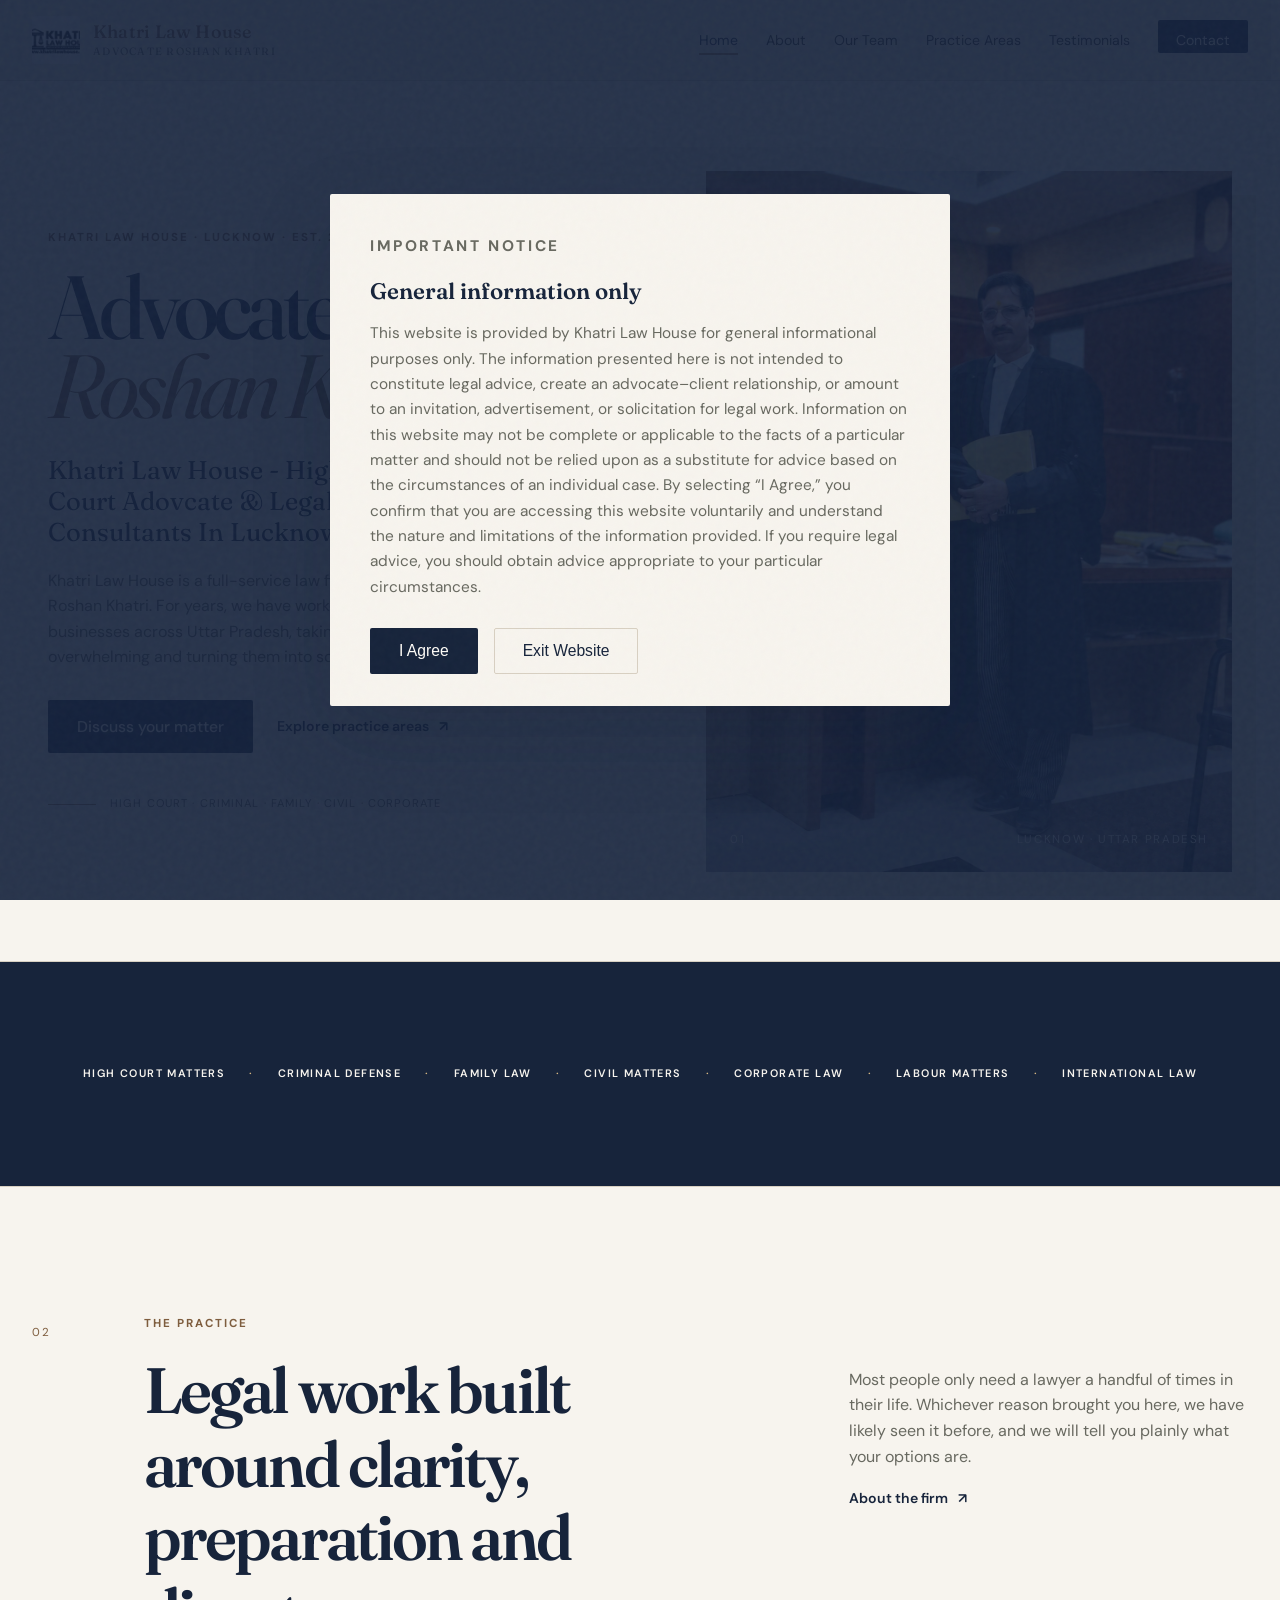
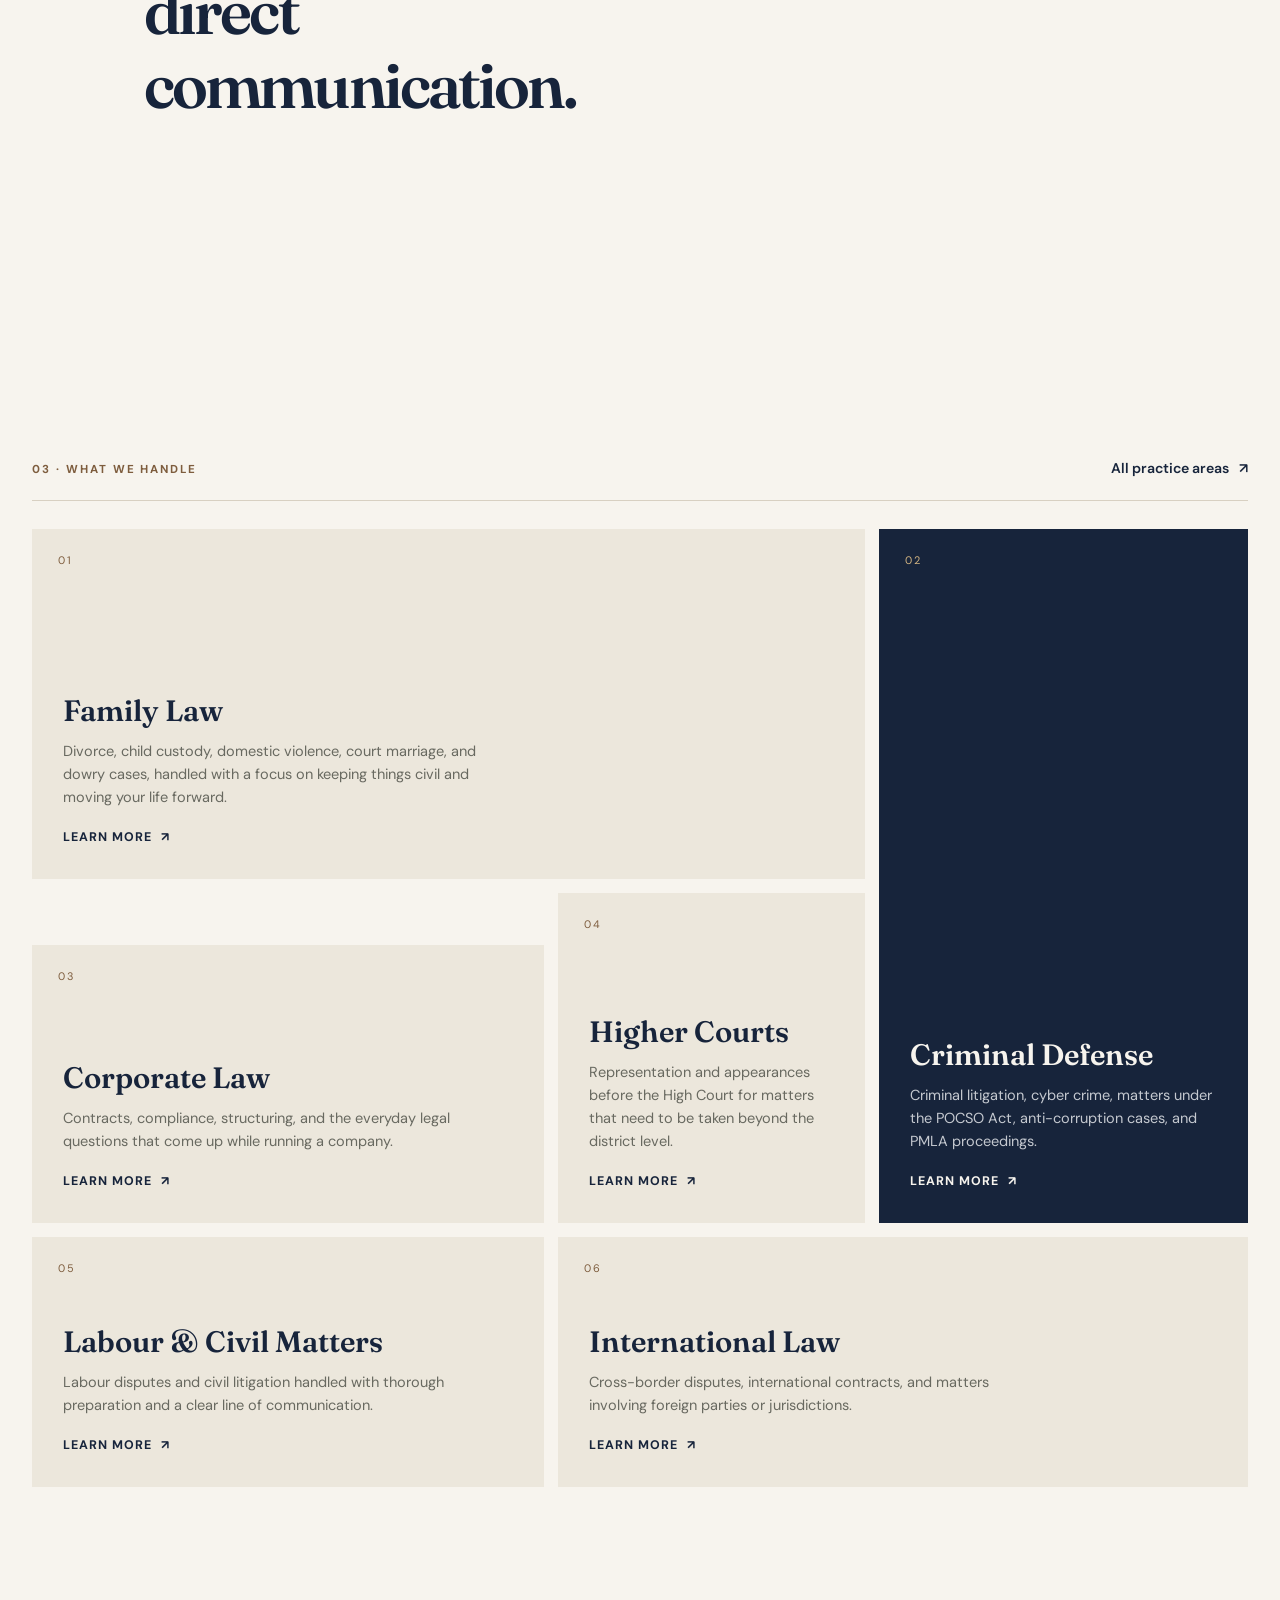
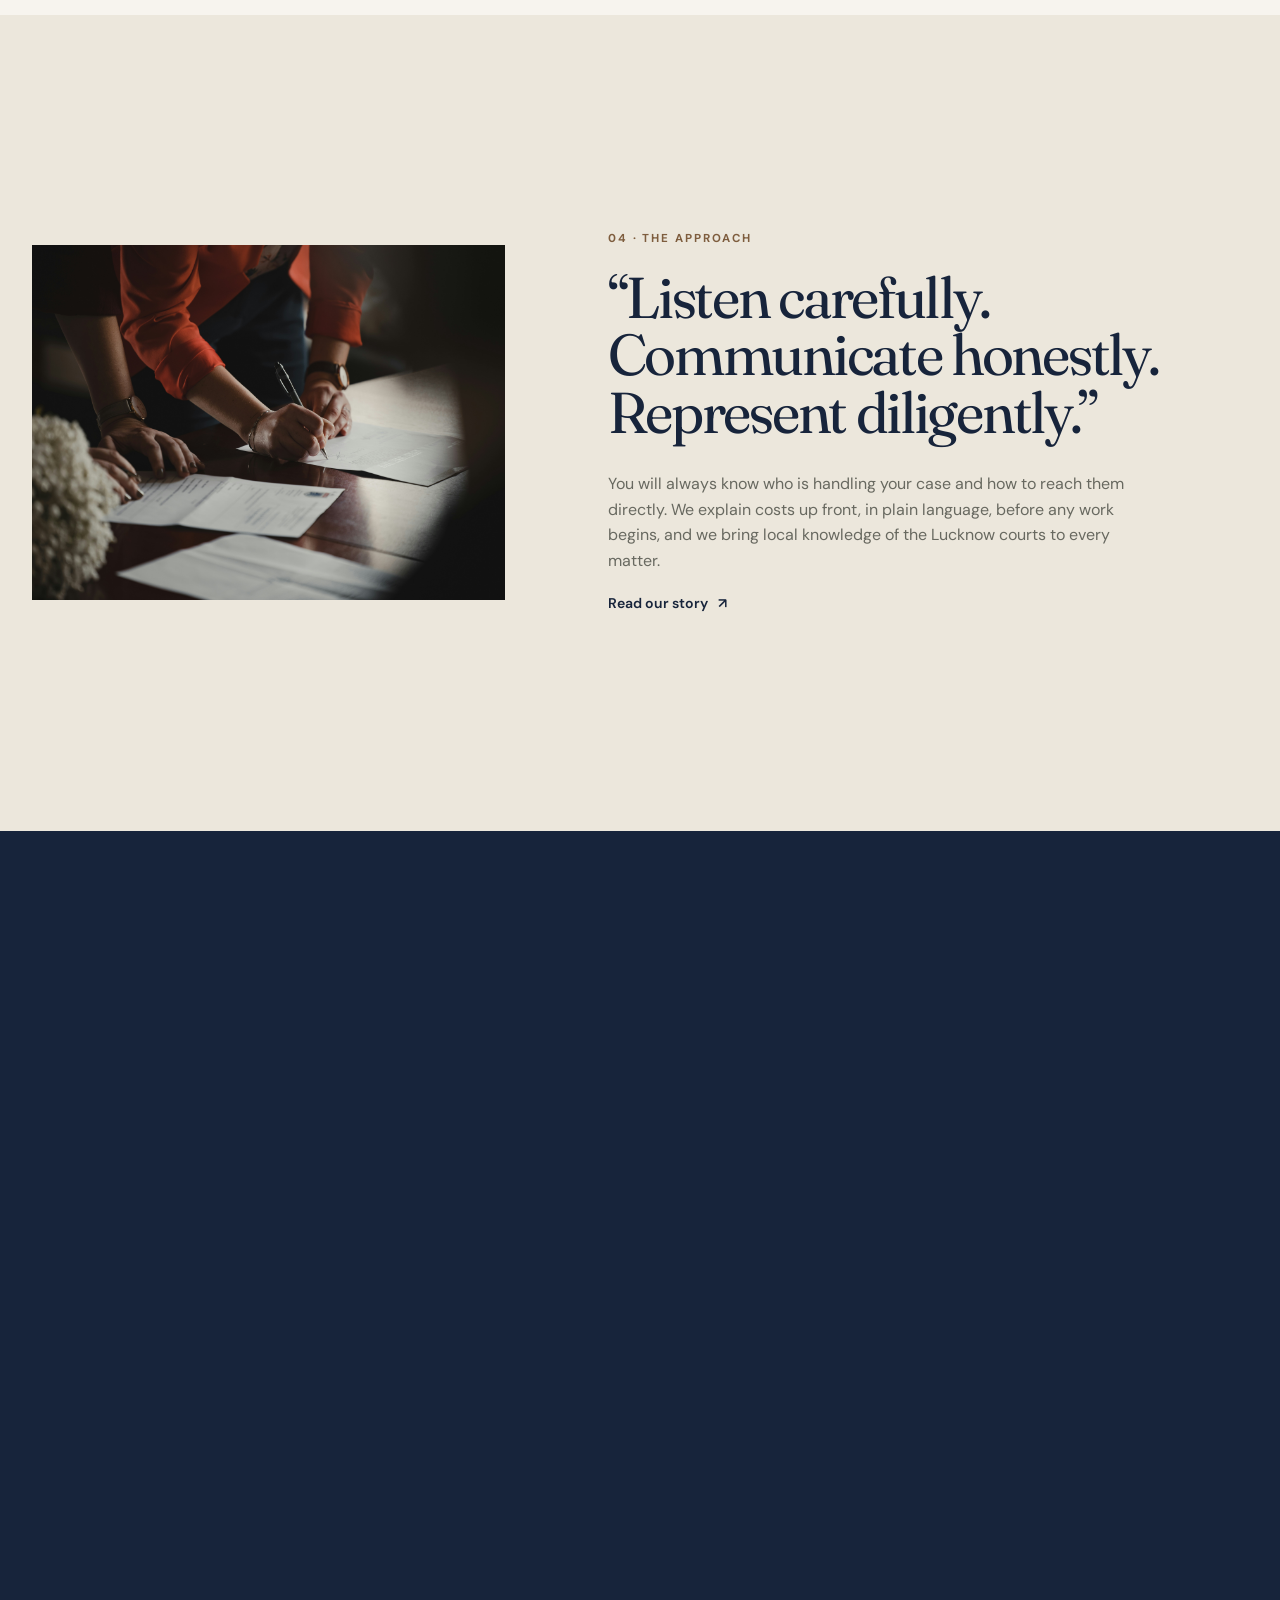
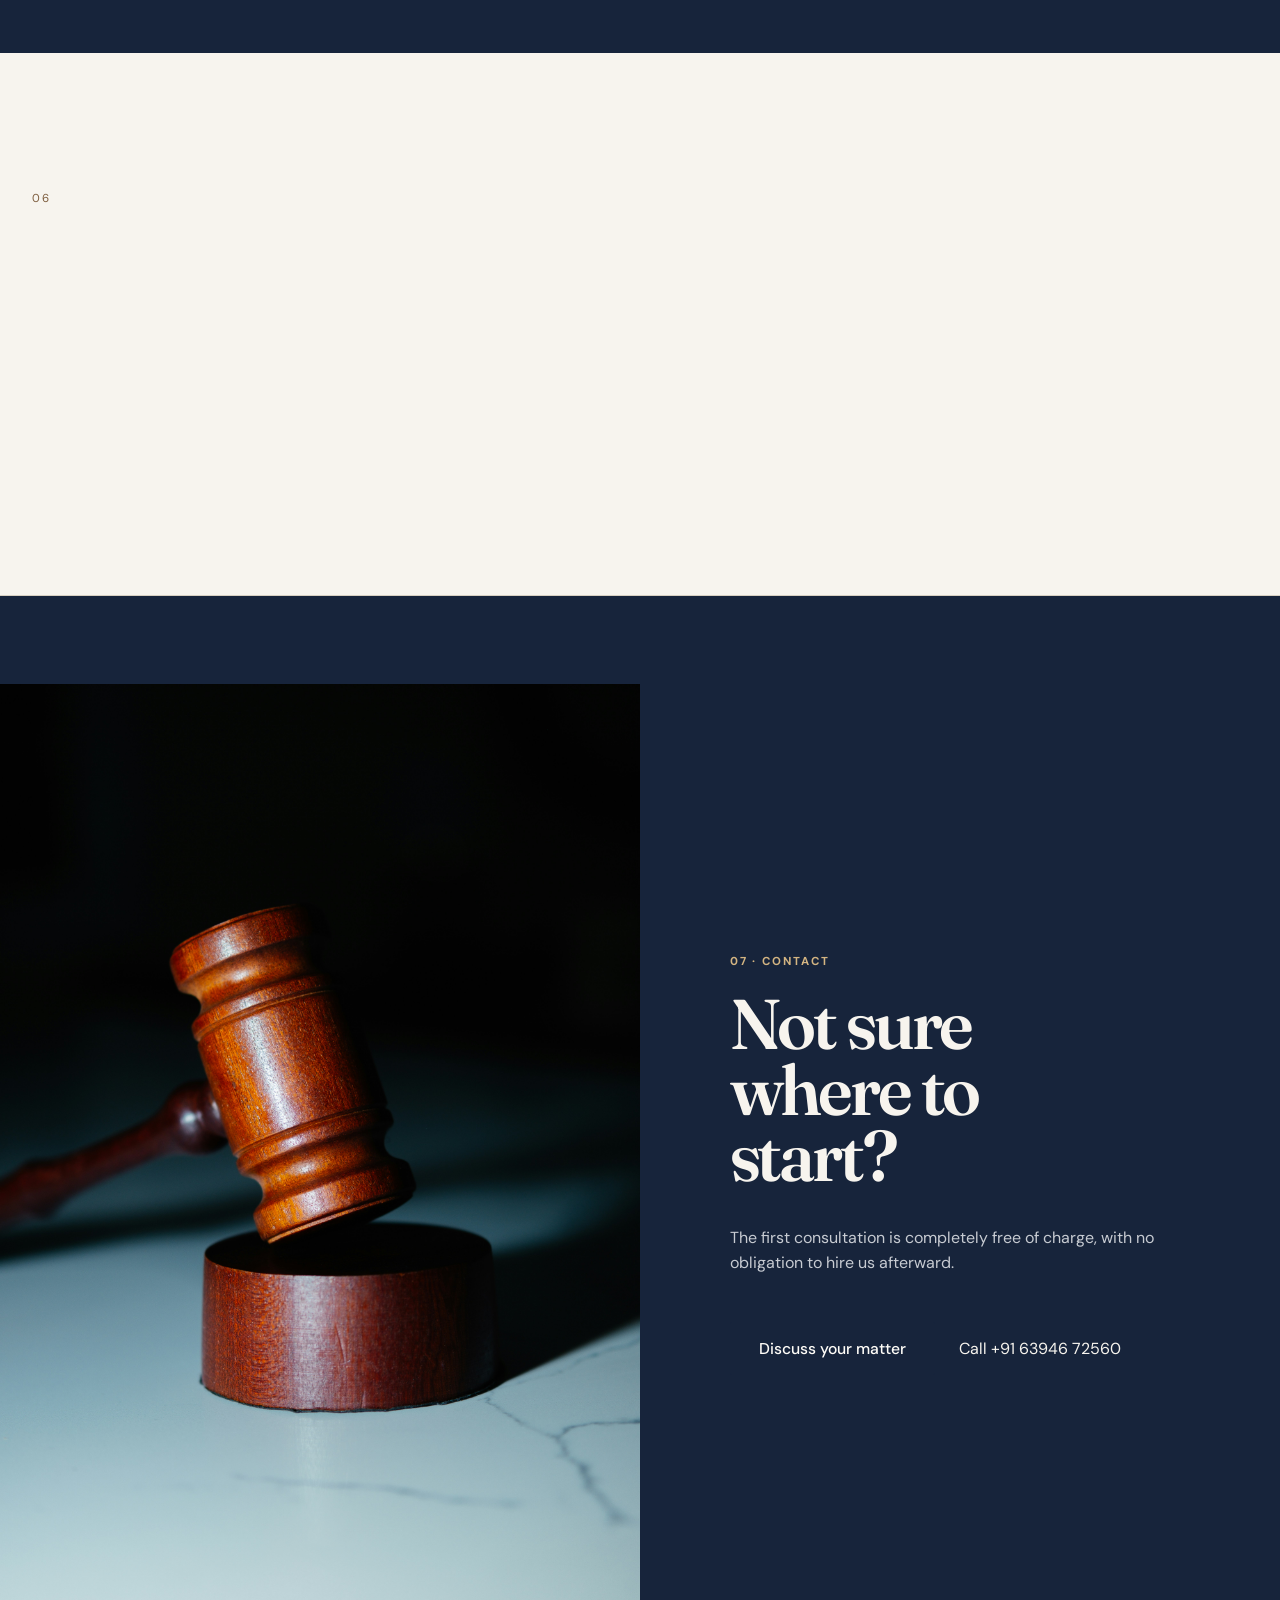
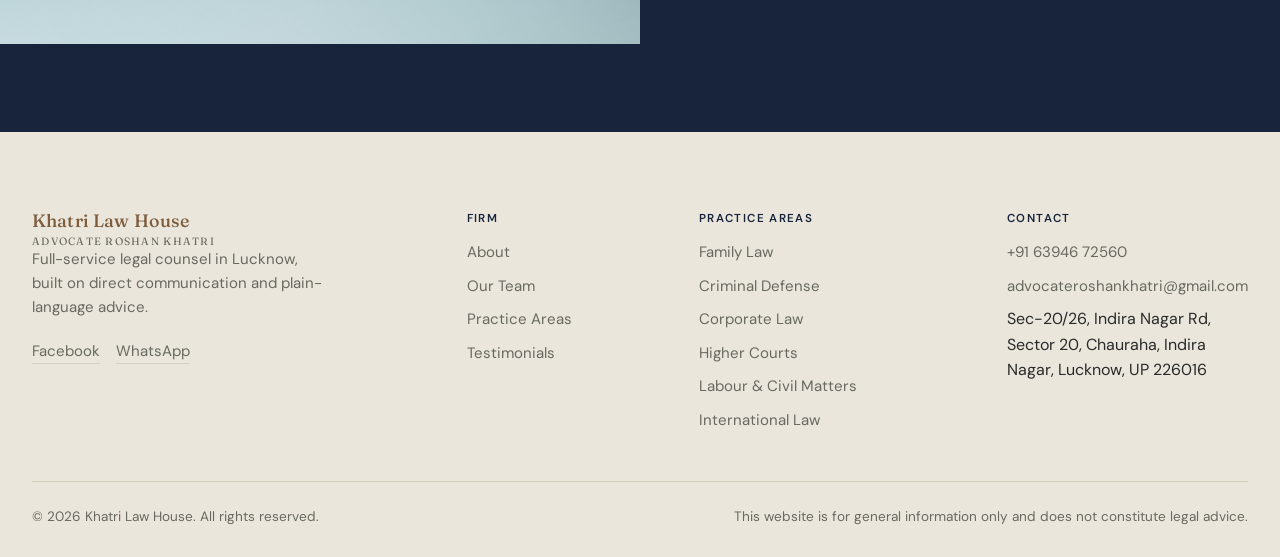
==== commit 3ee0d1f9: "Update index.html" ====
--- a/index.html
+++ b/index.html
@@ -56,7 +56,7 @@
     <div class="hero-copy">
       <p class="eyebrow">Khatri Law House · Lucknow · Est. 2017</p>
       <h1>Advocate<br><em>Roshan Khatri</em></h1>
-      <p class="hero-kicker">Legal counsel that meets you where you are.</p>
+      <p class="hero-kicker">Khatri Law House - High Court Adovcate & Legal Consultants In Lucknow.</p>
       <p class="hero-lede">Khatri Law House is a full-service law firm based in Lucknow, led by Advocate Roshan Khatri. For years, we have worked with individuals, families, and businesses across Uttar Pradesh, taking on legal matters that often feel overwhelming and turning them into something clear and manageable.</p>
       <div class="hero-actions">
         <a href="contact.html" class="btn btn-primary">Discuss your matter</a>
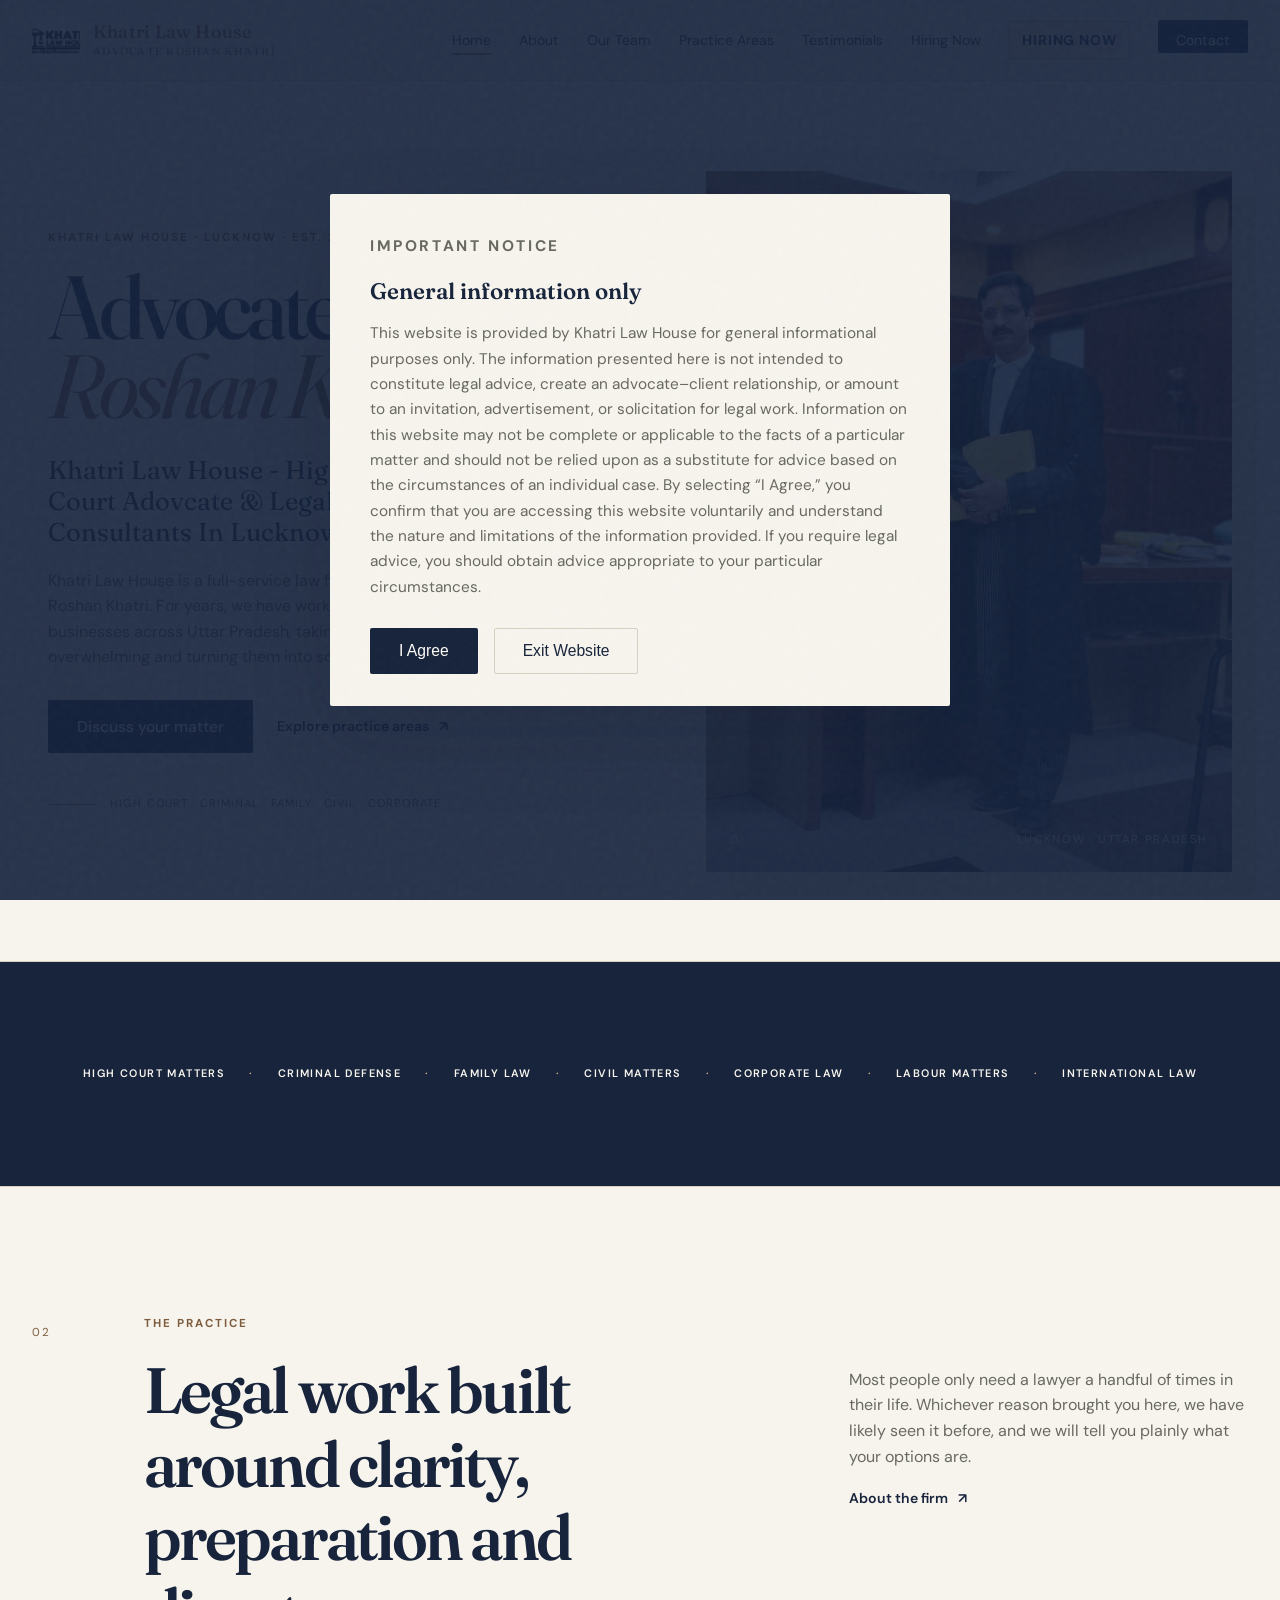
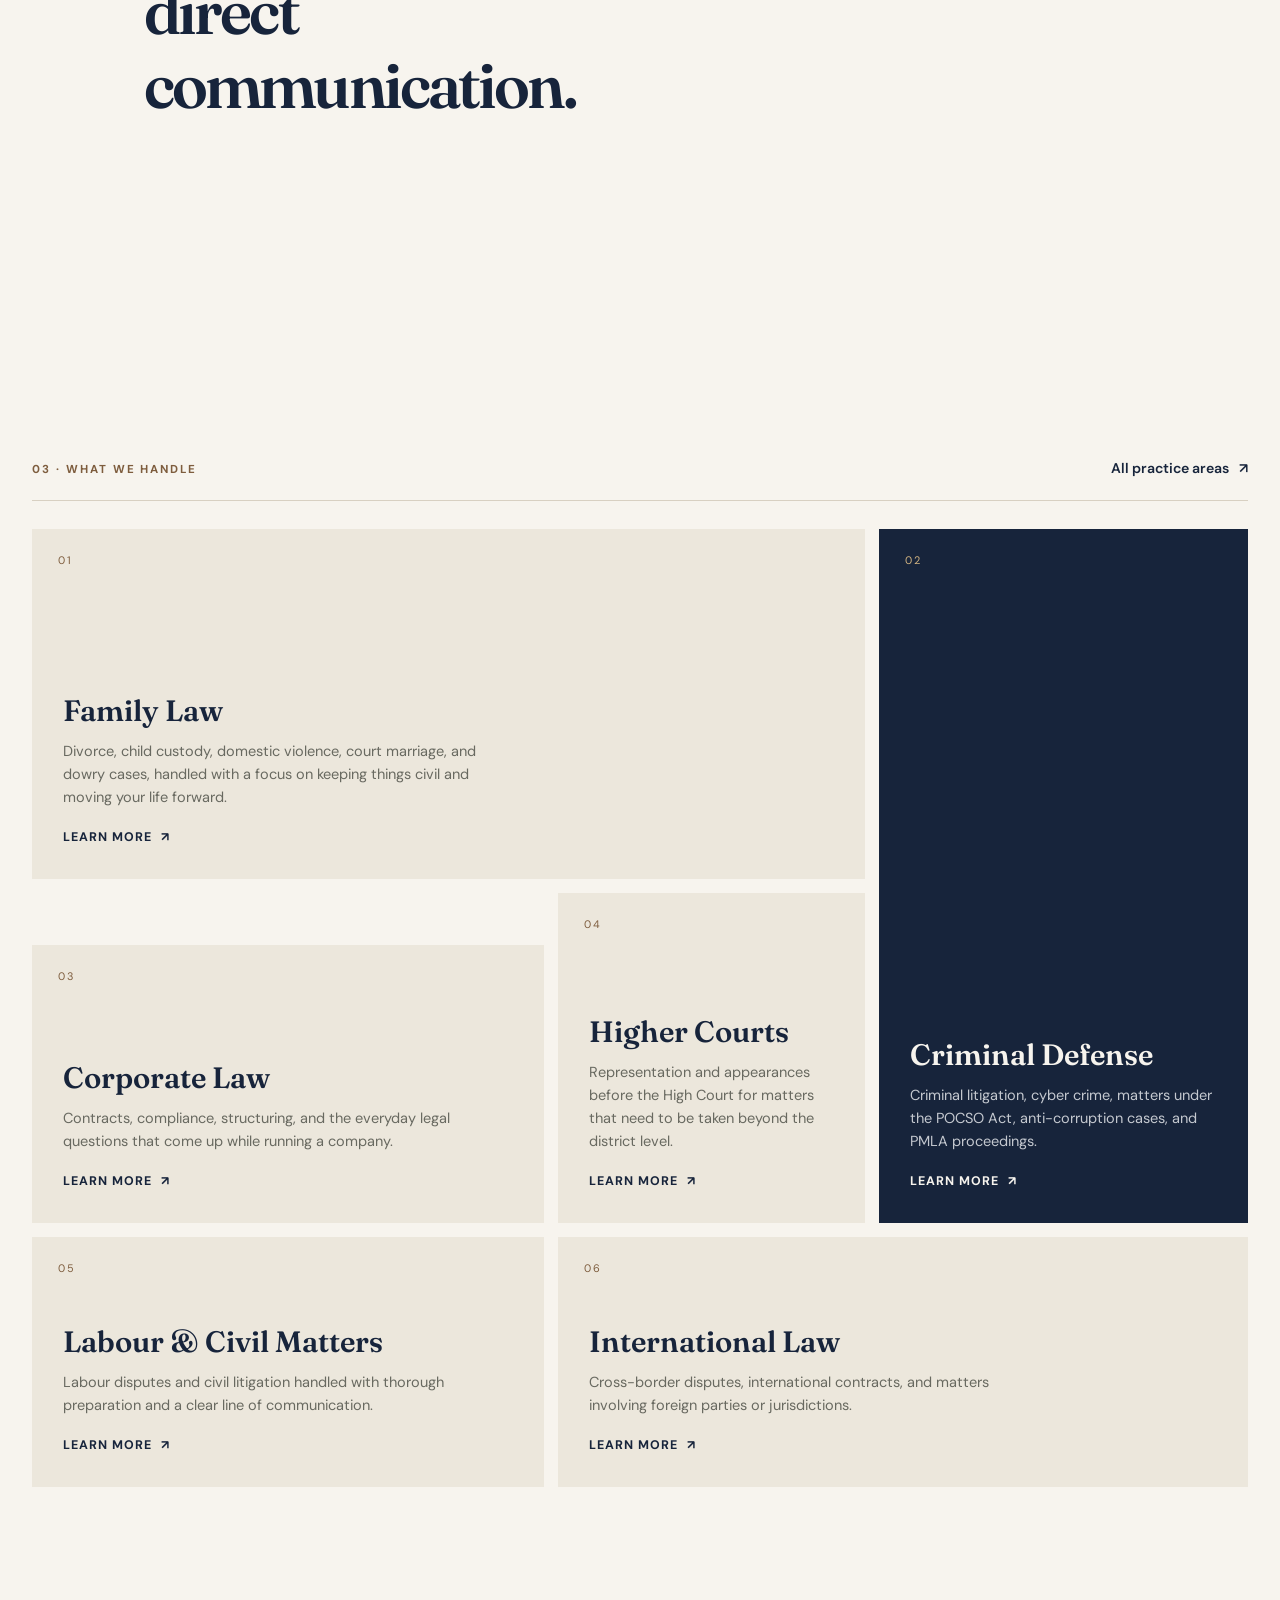
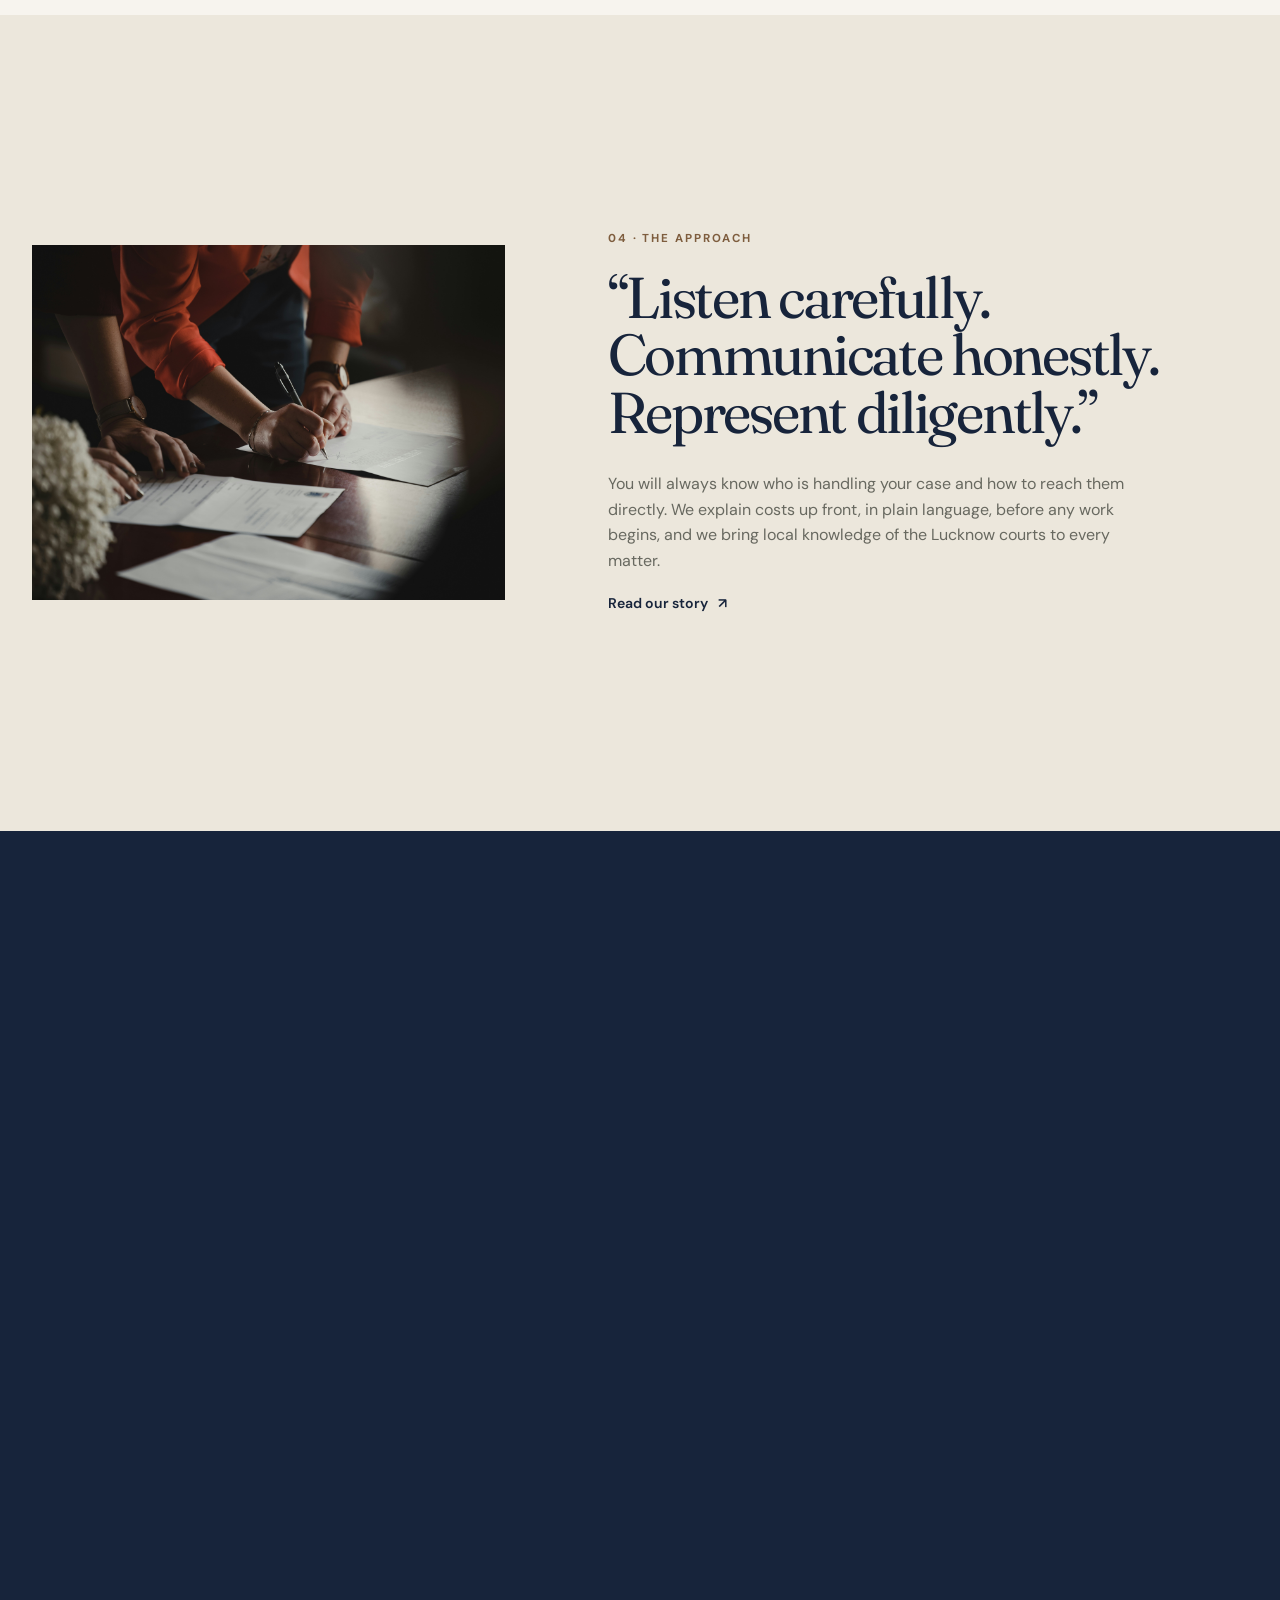
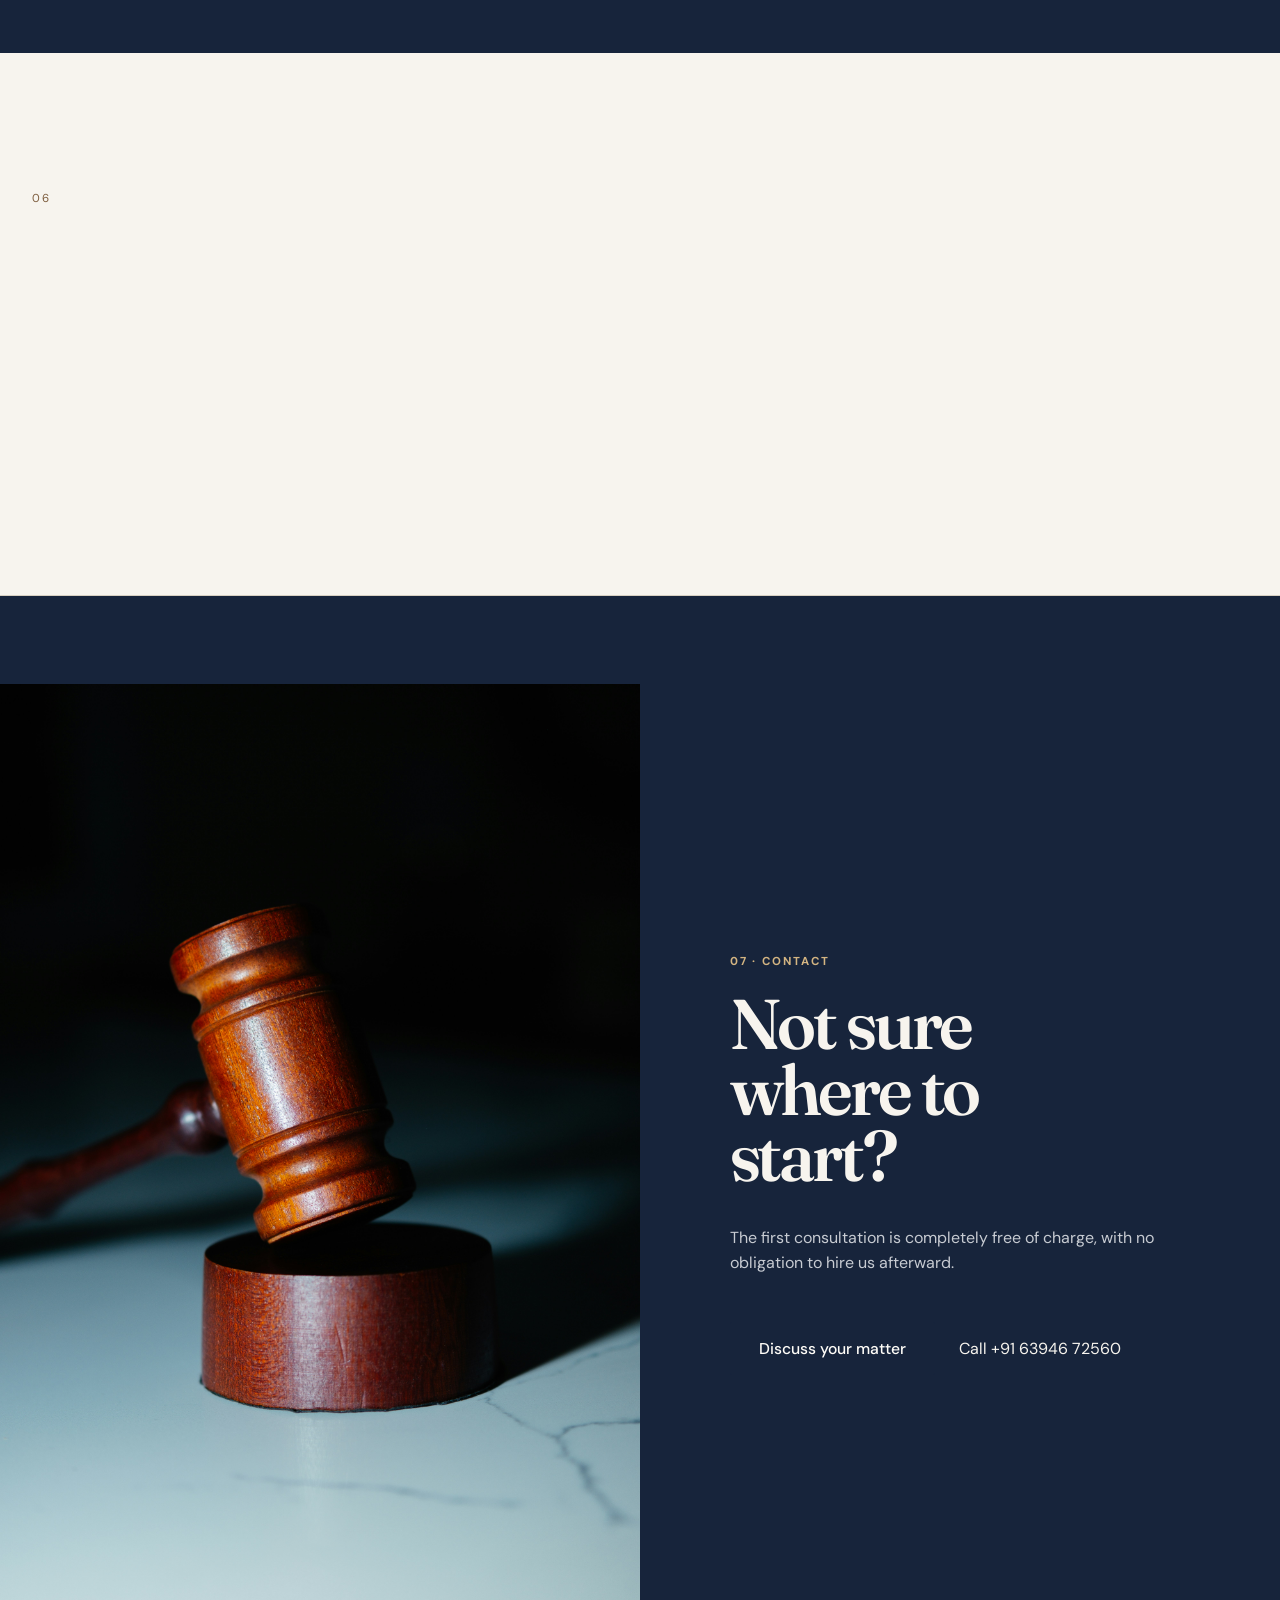
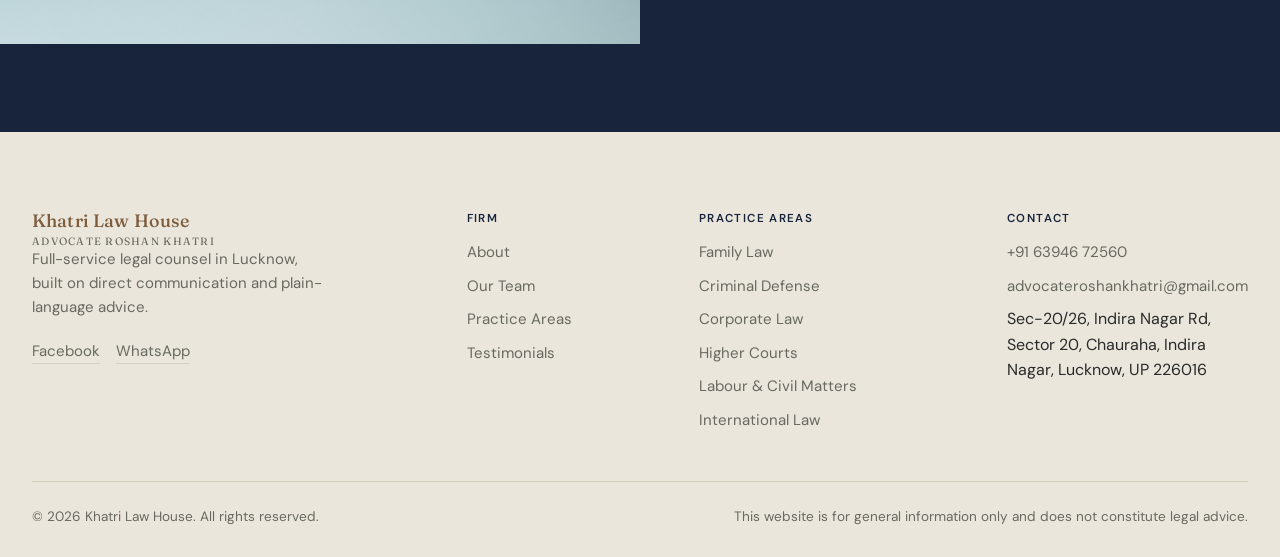
==== commit 2ea43f9c: "Add files via upload" ====
--- a/index.html
+++ b/index.html
@@ -8,10 +8,76 @@
 <link rel="preconnect" href="https://fonts.googleapis.com">
 <link rel="icon" href="favicon.ico" type="image/x-icon">
 <link rel="icon" href="favicon-32x32.png" type="image/png" sizes="32x32">
+<link rel="icon" href="favicon-16x16.png" type="image/png" sizes="16x16">
+<link rel="icon" href="favicon-48x48.png" type="image/png" sizes="48x48">
+<link rel="apple-touch-icon" href="favicon-48x48.png">
 <link rel="preconnect" href="https://fonts.gstatic.com" crossorigin>
 <link href="https://fonts.googleapis.com/css2?family=DM+Sans:wght@400;500;600;700&family=Fraunces:opsz,wght@9..144,400;500;600&display=swap" rel="stylesheet">
+<!-- Homepage SEO -->
+<link rel="canonical" href="https://khatrilawhouse.com/">
+<meta name="robots" content="index, follow, max-image-preview:large, max-snippet:-1, max-video-preview:-1">
+<meta name="author" content="Khatri Law House">
+<meta name="theme-color" content="#111111">
+
+<!-- Open Graph -->
+<meta property="og:type" content="website">
+<meta property="og:url" content="https://khatrilawhouse.com/">
+<meta property="og:title" content="Khatri Law House | Advocate Roshan Khatri | High Court Advocate in Lucknow">
+<meta property="og:description" content="Khatri Law House, led by Advocate Roshan Khatri, is a law firm in Lucknow handling family, criminal, corporate, civil and High Court matters.">
+<meta property="og:image" content="https://khatrilawhouse.com/images/founder.jpg">
+<meta property="og:image:alt" content="Advocate Roshan Khatri">
+<meta property="og:site_name" content="Khatri Law House">
+<meta property="og:locale" content="en_IN">
+
+<!-- X / Twitter -->
+<meta name="twitter:card" content="summary_large_image">
+<meta name="twitter:title" content="Khatri Law House | Advocate Roshan Khatri | High Court Advocate in Lucknow">
+<meta name="twitter:description" content="Khatri Law House, led by Advocate Roshan Khatri, is a law firm in Lucknow handling family, criminal, corporate, civil and High Court matters.">
+<meta name="twitter:image" content="https://khatrilawhouse.com/images/founder.jpg">
+<meta name="twitter:image:alt" content="Advocate Roshan Khatri">
 <link rel="stylesheet" href="styles.css">
 <noscript><style>.reveal,.hero h1,.hero-lede,.hero-actions,.reveal.stagger > *{opacity:1!important;transform:none!important;animation:none!important}</style></noscript>
+<script type="application/ld+json">
+{
+  "@context": "https://schema.org",
+  "@type": "LegalService",
+  "@id": "https://khatrilawhouse.com/#legal-service",
+  "name": "Khatri Law House",
+  "url": "https://khatrilawhouse.com/",
+  "image": "https://khatrilawhouse.com/images/founder.jpg",
+  "logo": "https://khatrilawhouse.com/images/logo.jpg",
+  "description": "Khatri Law House, led by Advocate Roshan Khatri, is a law firm in Lucknow handling family, criminal, corporate, civil and High Court matters.",
+  "telephone": "+91 63946 72560",
+  "email": "advocateroshankhatri@gmail.com",
+  "address": {
+    "@type": "PostalAddress",
+    "streetAddress": "Sec-20/26, Indira Nagar Rd, Sector 20, Chauraha, Indira Nagar",
+    "addressLocality": "Lucknow",
+    "addressRegion": "Uttar Pradesh",
+    "postalCode": "226016",
+    "addressCountry": "IN"
+  },
+  "areaServed": [
+    {
+      "@type": "City",
+      "name": "Lucknow"
+    },
+    {
+      "@type": "State",
+      "name": "Uttar Pradesh"
+    }
+  ],
+  "founder": {
+    "@type": "Person",
+    "name": "Roshan Khatri",
+    "jobTitle": "Advocate"
+  },
+  "sameAs": [
+    "https://www.facebook.com/khatrilawhouse/",
+    "https://wa.me/919336669096"
+  ]
+}
+</script>
 </head>
 <body>
 <a class="skip-link" href="#main-content">Skip to content</a>
@@ -41,7 +107,8 @@
       <li><a href="about.html">About</a></li>
       <li><a href="team.html">Our Team</a></li>
       <li><a href="practice-areas.html">Practice Areas</a></li>
-      <li><a href="testimonials.html">Testimonials</a></li>
+      <li><a href="testimonials.html">Testimonials</a></li><li><a href="hiring-now.html">Hiring Now</a></li>
+      <li><a href="hiring-now.html" class="nav-hiring"><span>HIRING NOW</span></a></li>
       <li><a href="contact.html" class="nav-cta">Contact</a></li>
     </ul>
   </nav>
--- a/styles.css
+++ b/styles.css
@@ -1387,3 +1387,24 @@
 @media (prefers-reduced-motion: reduce) {
   *, *::before, *::after { scroll-behavior:auto !important; transition-duration:.01ms !important; animation-duration:.01ms !important; }
 }
+
+/* Hiring Now navigation treatment — shared across the full site. */
+.nav-links a.nav-hiring {
+  color: var(--color-ink) !important;
+  font-weight: 800;
+  letter-spacing: .065em;
+  padding: 9px 12px;
+  border: 1px solid rgba(169,130,91,.38);
+  background: linear-gradient(100deg, rgba(217,184,119,.22), rgba(217,184,119,.06), rgba(217,184,119,.22));
+  background-size: 220% 100%;
+  box-shadow: 0 0 0 1px rgba(217,184,119,.05), 0 0 18px rgba(217,184,119,.15);
+  animation: hiring-nav-bob 2.7s ease-in-out infinite, hiring-nav-shimmer 3.8s linear infinite;
+}
+.nav-links a.nav-hiring::after { display: none !important; }
+.nav-links a.nav-hiring span { display:inline-block; text-shadow: 0 0 13px rgba(184,139,69,.24); }
+.nav-links a.nav-hiring:hover { color: var(--color-ink) !important; box-shadow: 0 0 0 1px rgba(217,184,119,.08), 0 0 28px rgba(217,184,119,.28); }
+@keyframes hiring-nav-bob { 0%,100% { transform: translateY(0); } 50% { transform: translateY(-4px); } }
+@keyframes hiring-nav-shimmer { 0% { background-position: 200% 0; } 100% { background-position: -20% 0; } }
+@media (prefers-reduced-motion: reduce) {
+  .nav-links a.nav-hiring { animation: none; }
+}
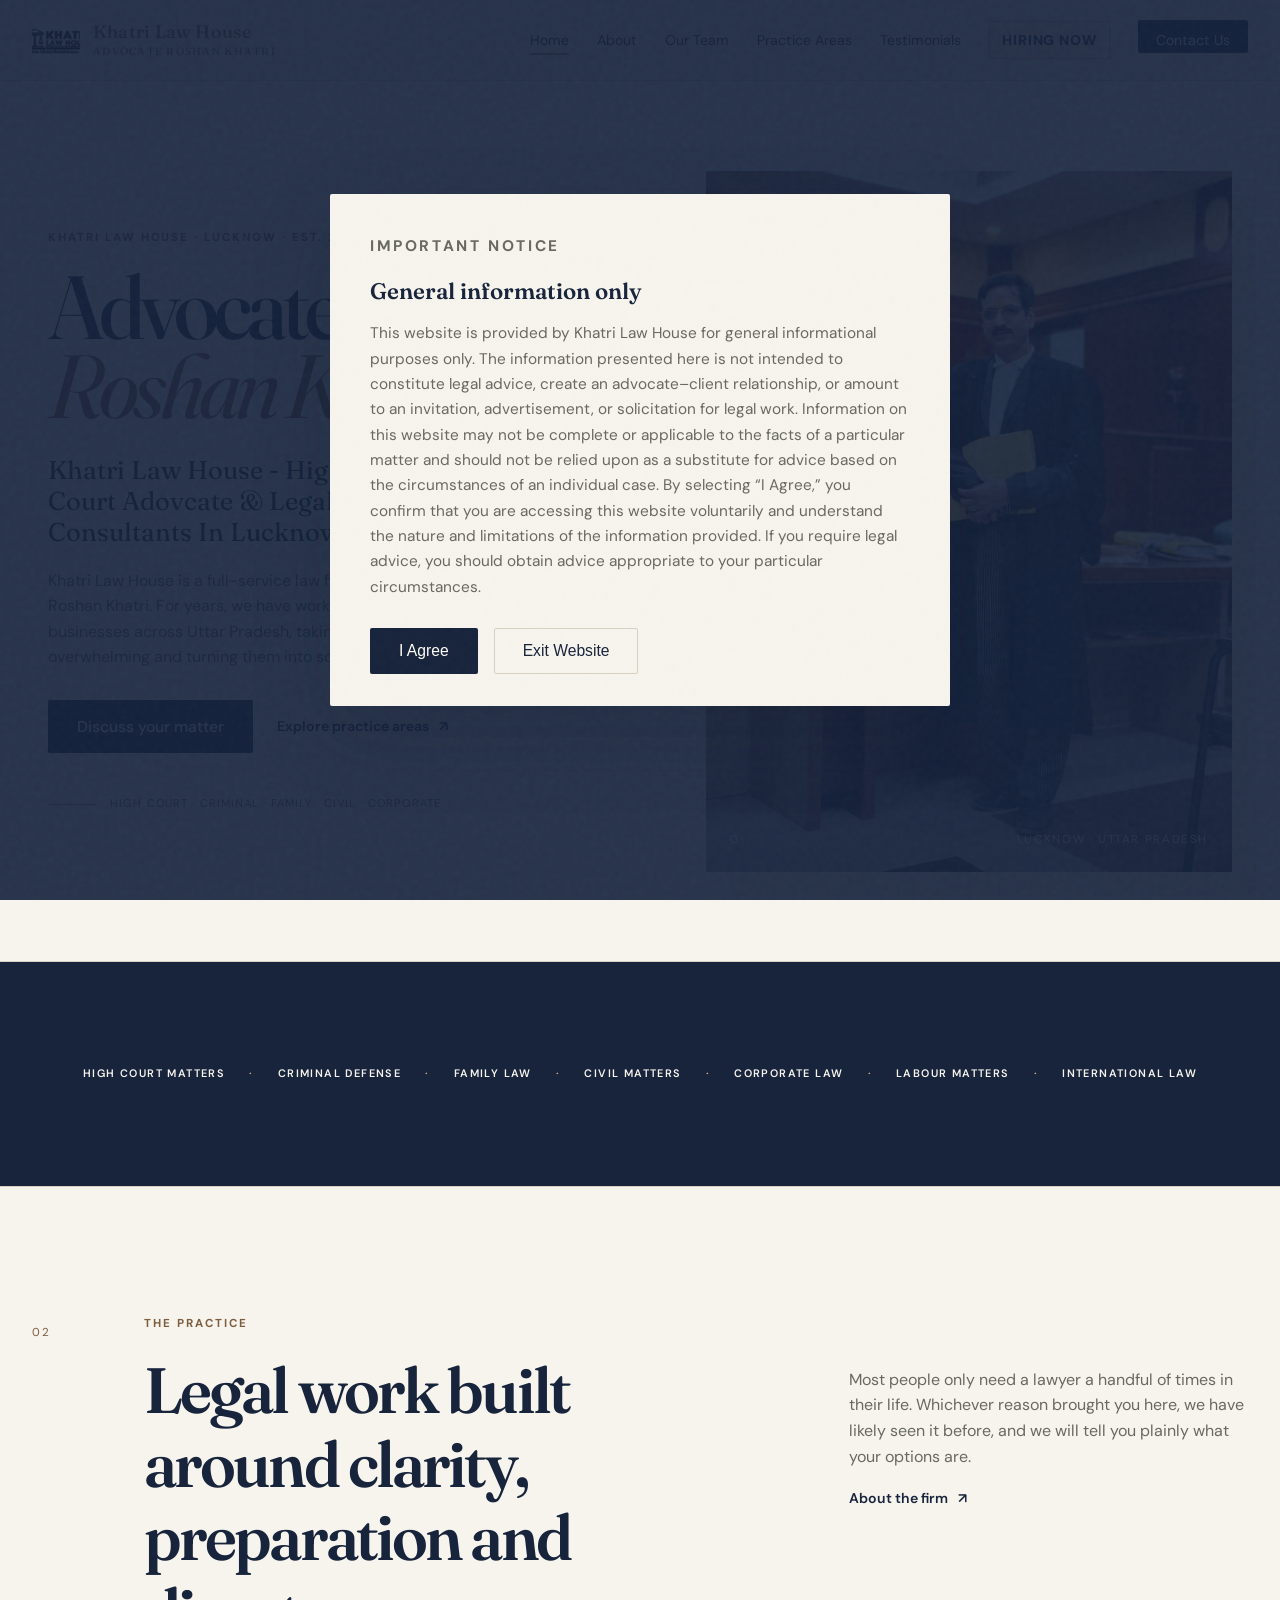
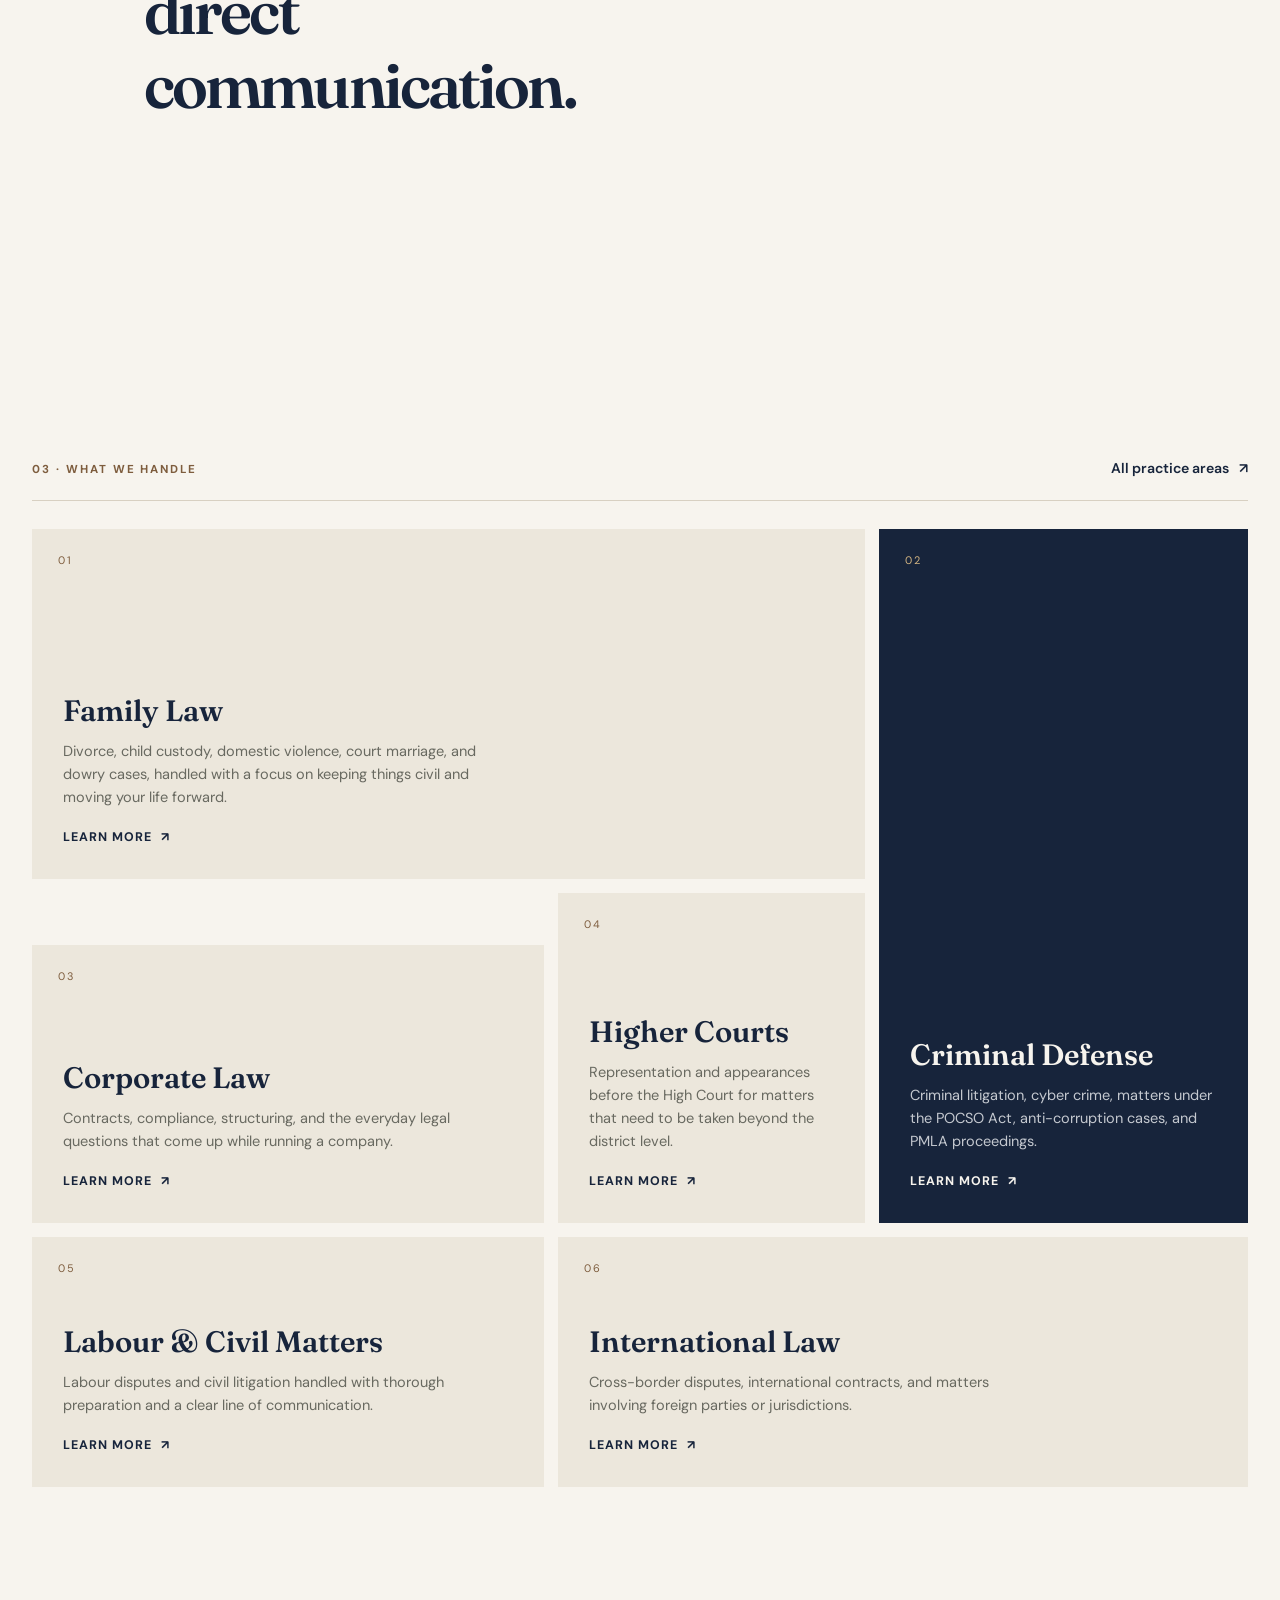
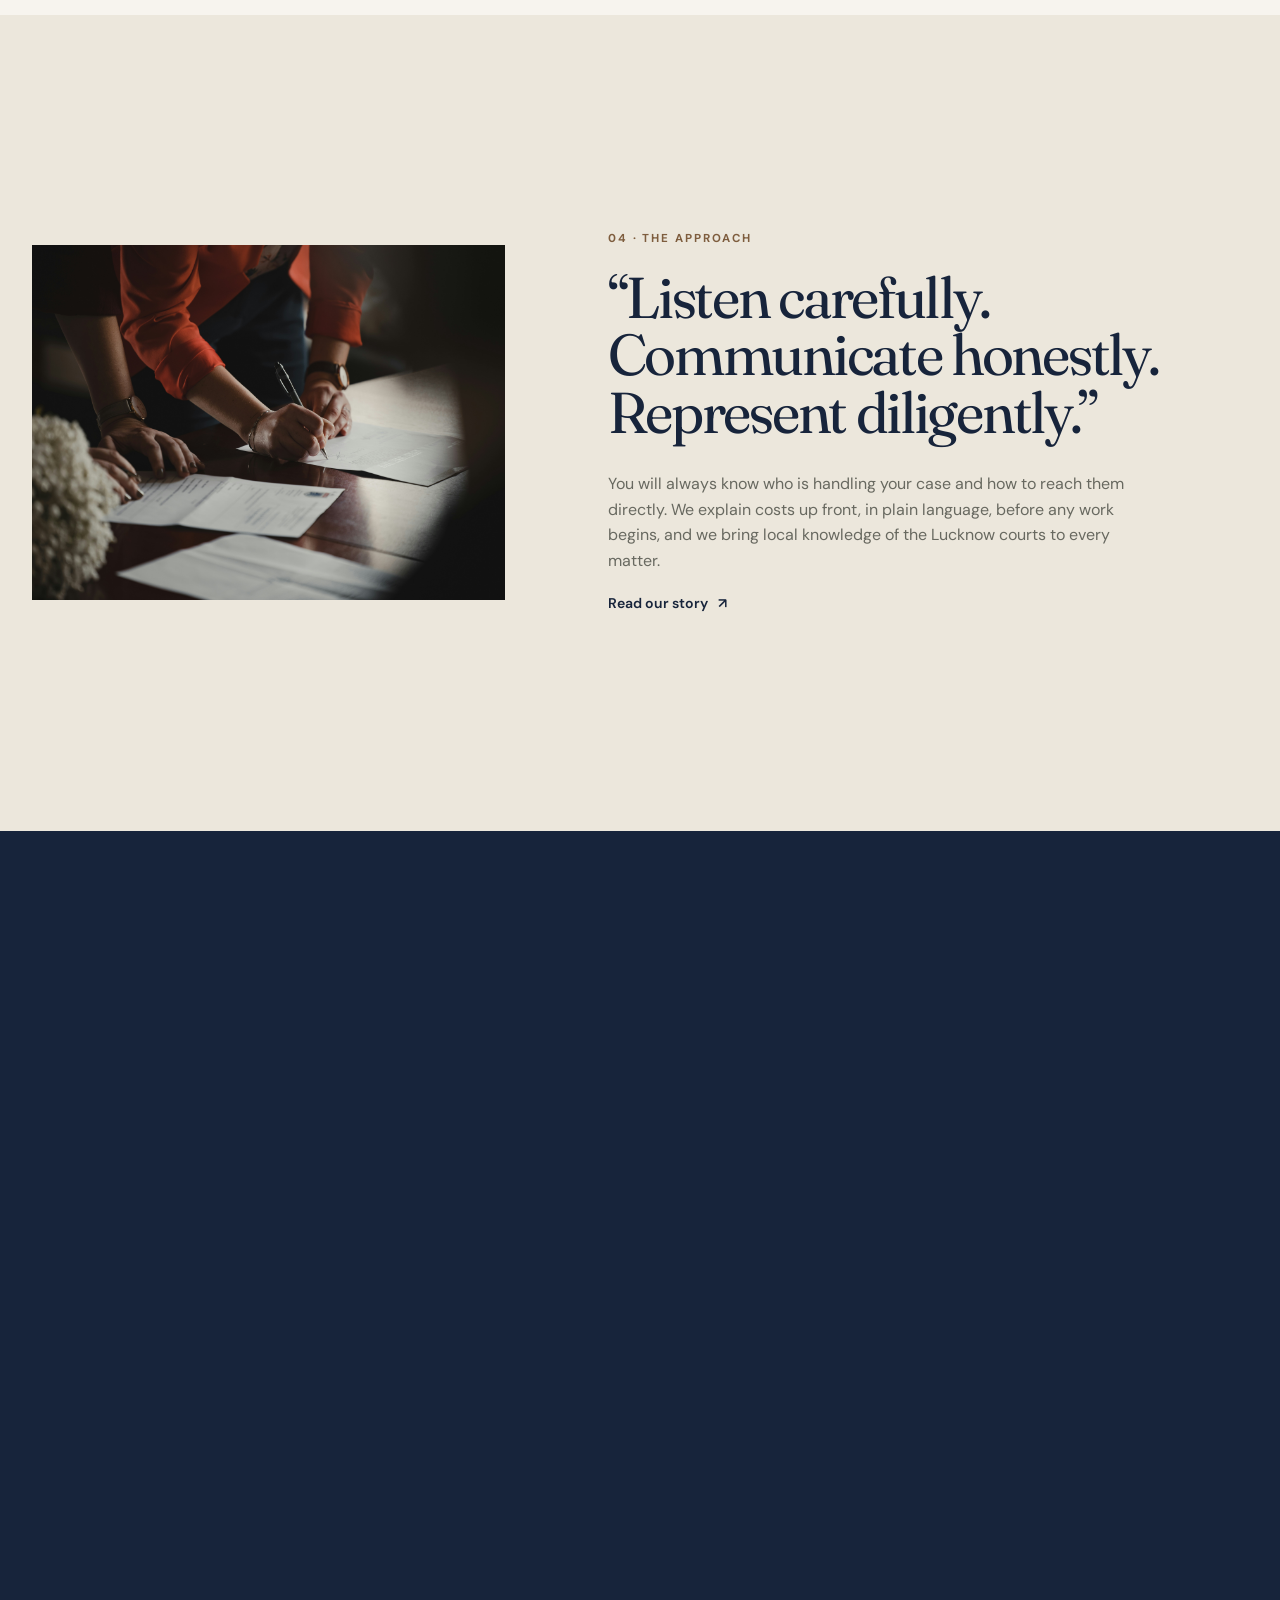
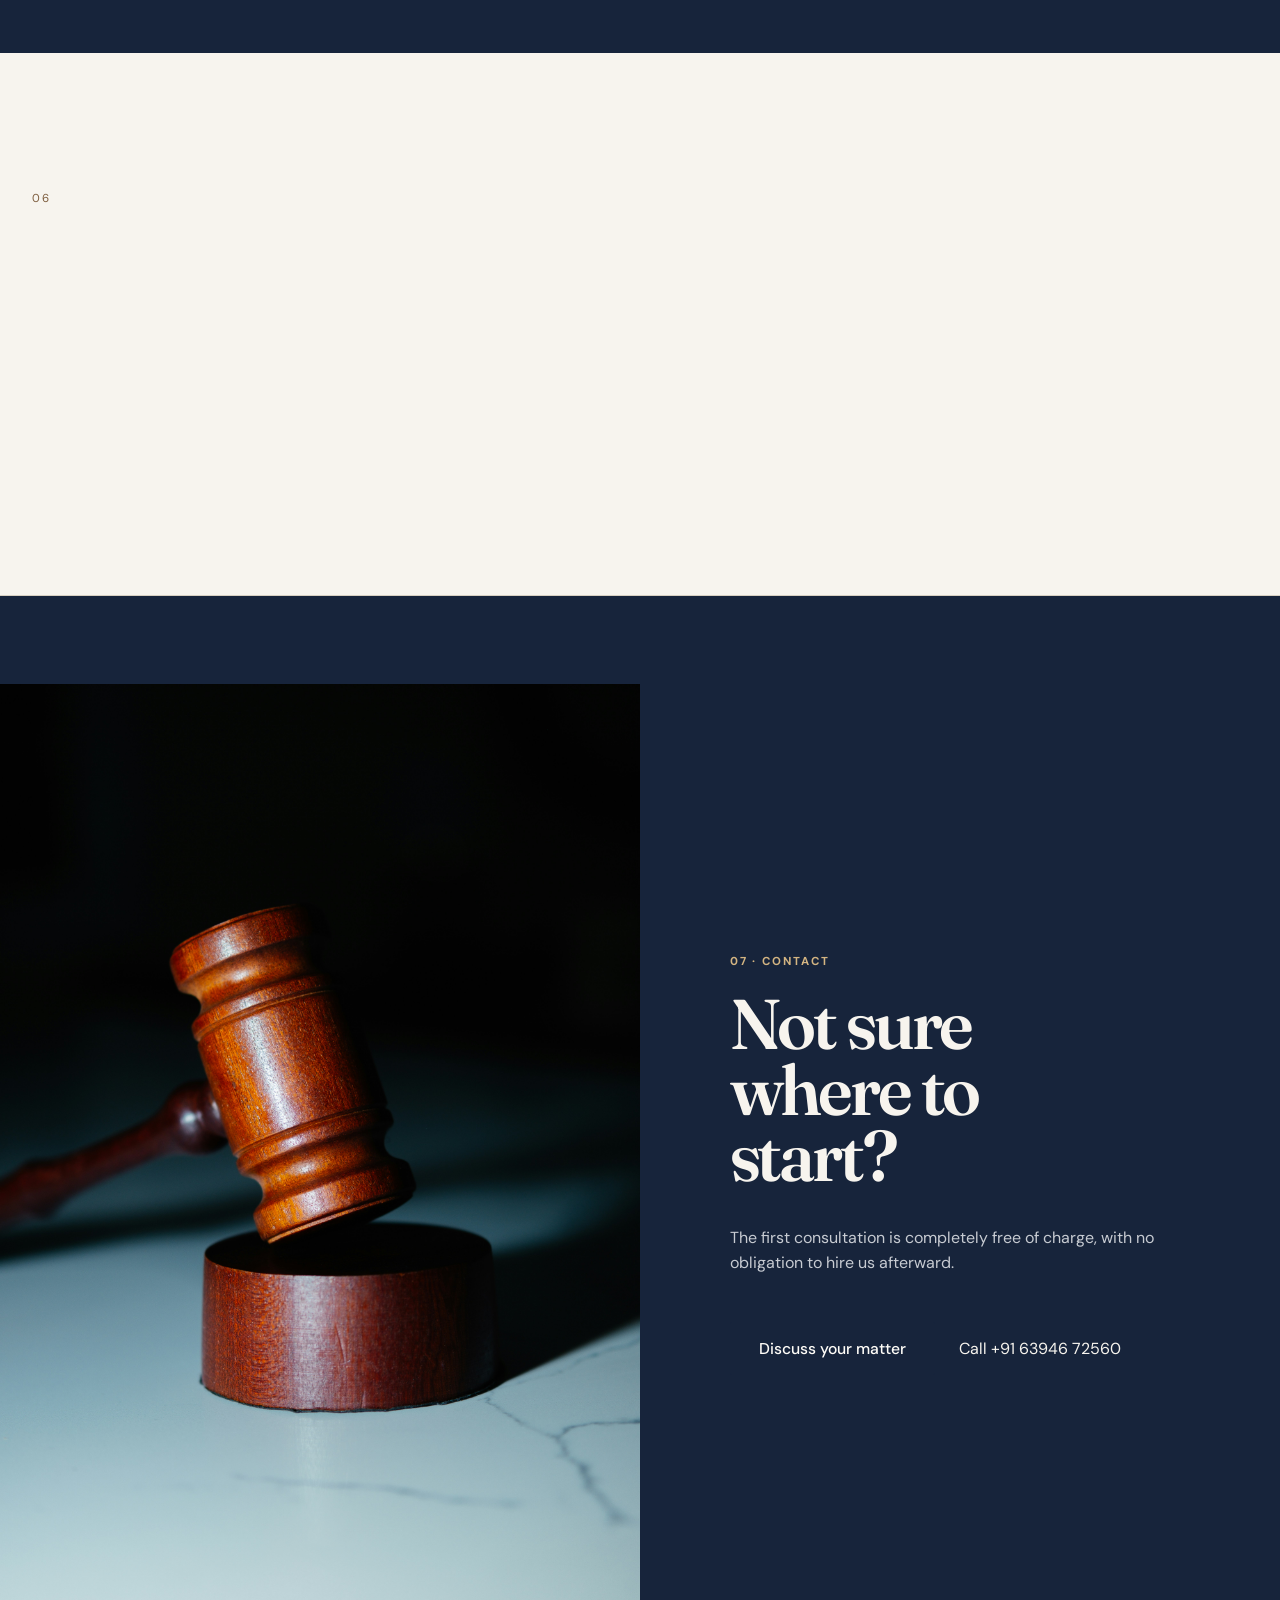
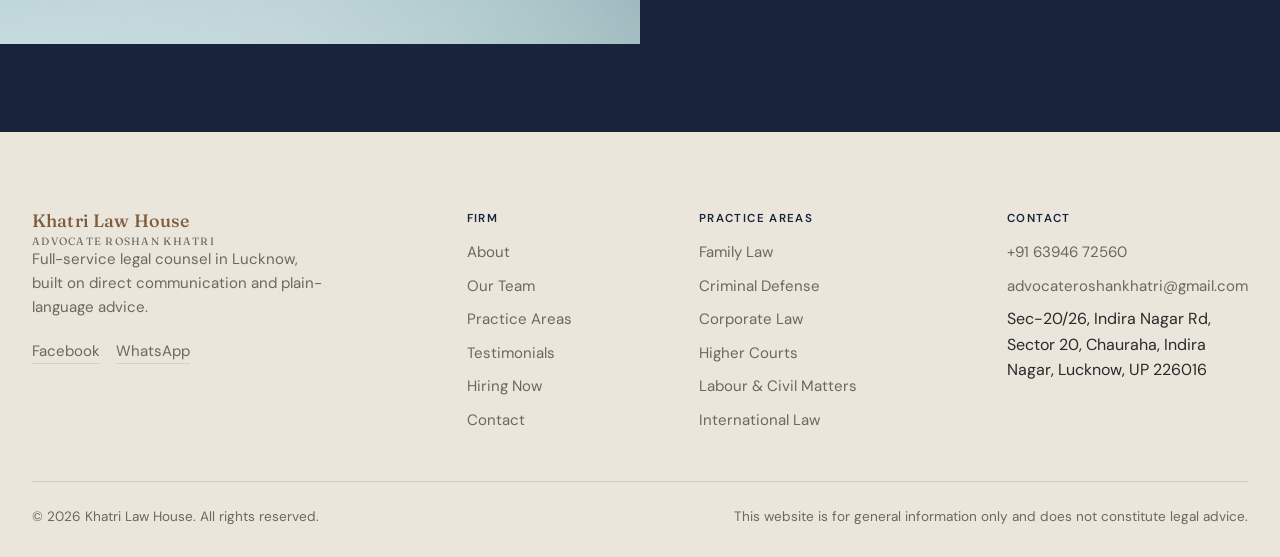
==== commit f24b5d5a: "Add files via upload" ====
--- a/index.html
+++ b/index.html
@@ -103,13 +103,13 @@
     </a>
     <button class="nav-toggle" aria-label="Toggle menu" aria-expanded="false"><span></span><span></span><span></span></button>
     <ul class="nav-links">
-      <li><a href="index.html" class="active">Home</a></li>
+      <li><a href="index.html" class="active" aria-current="page">Home</a></li>
       <li><a href="about.html">About</a></li>
       <li><a href="team.html">Our Team</a></li>
       <li><a href="practice-areas.html">Practice Areas</a></li>
-      <li><a href="testimonials.html">Testimonials</a></li><li><a href="hiring-now.html">Hiring Now</a></li>
-      <li><a href="hiring-now.html" class="nav-hiring"><span>HIRING NOW</span></a></li>
-      <li><a href="contact.html" class="nav-cta">Contact</a></li>
+      <li><a href="testimonials.html">Testimonials</a></li>
+      <li><a href="hiring-now.html" class="nav-hiring"><span>Hiring Now</span></a></li>
+      <li><a href="contact.html" class="nav-cta">Contact Us</a></li>
     </ul>
   </nav>
 </header>
@@ -226,7 +226,7 @@
   <div class="container">
     <div class="footer-grid">
       <div class="footer-brand"><a href="index.html" class="brand"><span class="brand-copy"><strong>Khatri Law House</strong><small>Advocate Roshan Khatri</small></span></a><p>Full-service legal counsel in Lucknow, built on direct communication and plain-language advice.</p><div class="footer-socials"><a href="https://www.facebook.com/khatrilawhouse/" target="_blank" rel="noopener">Facebook</a><a href="https://wa.me/919336669096" target="_blank" rel="noopener">WhatsApp</a></div></div>
-      <div><h4>Firm</h4><ul><li><a href="about.html">About</a></li><li><a href="team.html">Our Team</a></li><li><a href="practice-areas.html">Practice Areas</a></li><li><a href="testimonials.html">Testimonials</a></li></ul></div>
+      <div><h4>Firm</h4><ul><li><a href="about.html">About</a></li><li><a href="team.html">Our Team</a></li><li><a href="practice-areas.html">Practice Areas</a></li><li><a href="testimonials.html">Testimonials</a></li><li><a href="hiring-now.html">Hiring Now</a></li><li><a href="contact.html">Contact</a></li></ul></div>
       <div><h4>Practice Areas</h4><ul><li><a href="practice-areas.html#family">Family Law</a></li><li><a href="practice-areas.html#criminal">Criminal Defense</a></li><li><a href="practice-areas.html#corporate">Corporate Law</a></li><li><a href="practice-areas.html#higher-courts">Higher Courts</a></li><li><a href="practice-areas.html#labour-civil">Labour &amp; Civil Matters</a></li><li><a href="practice-areas.html#international">International Law</a></li></ul></div>
       <div><h4>Contact</h4><ul><li><button type="button" class="phone-copy" data-phone="+916394672560" onclick="copyPhoneNumber(this)">+91 63946 72560<span class="copied-tip">Copied!</span></button></li><li><a href="mailto:advocateroshankhatri@gmail.com">advocateroshankhatri@gmail.com</a></li><li>Sec-20/26, Indira Nagar Rd, Sector 20, Chauraha, Indira Nagar, Lucknow, UP 226016</li></ul></div>
     </div>
--- a/styles.css
+++ b/styles.css
@@ -395,7 +395,7 @@
   margin: 5px 0;
 }
 
-@media (max-width: 800px) {
+@media (max-width: 1080px) {
   .nav-links { 
     display: none;
     position: absolute;
@@ -1217,7 +1217,8 @@
 .brand-copy strong { font-family: var(--font-display); font-weight:500; font-size:1.12rem; }
 .brand-copy small { margin-top:5px; font-size:.66rem; letter-spacing:.12em; text-transform:uppercase; color:var(--color-text-muted); }
 .nav-links { gap: 28px; }
-.nav-links a { font-size:.88rem; }
+.nav-links a { font-size:.88rem; white-space:nowrap; }
+.brand-copy { white-space:nowrap; }
 .nav-cta { padding: 11px 18px; }
 
 .hero-editorial {
@@ -1388,11 +1389,13 @@
   *, *::before, *::after { scroll-behavior:auto !important; transition-duration:.01ms !important; animation-duration:.01ms !important; }
 }
 
-/* Hiring Now navigation treatment — shared across the full site. */
+/* Hiring Now navigation treatment — shared across the full site.
+   Single source of truth: hiring-now.css must not restyle the nav. */
 .nav-links a.nav-hiring {
   color: var(--color-ink) !important;
   font-weight: 800;
   letter-spacing: .065em;
+  text-transform: uppercase;
   padding: 9px 12px;
   border: 1px solid rgba(169,130,91,.38);
   background: linear-gradient(100deg, rgba(217,184,119,.22), rgba(217,184,119,.06), rgba(217,184,119,.22));
@@ -1403,8 +1406,18 @@
 .nav-links a.nav-hiring::after { display: none !important; }
 .nav-links a.nav-hiring span { display:inline-block; text-shadow: 0 0 13px rgba(184,139,69,.24); }
 .nav-links a.nav-hiring:hover { color: var(--color-ink) !important; box-shadow: 0 0 0 1px rgba(217,184,119,.08), 0 0 28px rgba(217,184,119,.28); }
+.nav-links a.nav-hiring.active { border: 1px solid var(--color-brass); }
 @keyframes hiring-nav-bob { 0%,100% { transform: translateY(0); } 50% { transform: translateY(-4px); } }
 @keyframes hiring-nav-shimmer { 0% { background-position: 200% 0; } 100% { background-position: -20% 0; } }
+
+/* Mobile / tablet menu: the pill sits still inside the dropdown */
+@media (max-width: 1080px) {
+  .nav-links { gap:0; } /* the desktop gap rule above was leaking into the dropdown */
+  .nav-links a.nav-hiring { display:inline-block; margin:14px 32px; animation:none; }
+}
+@media (max-width: 700px) {
+  .nav-links a.nav-hiring { margin:14px 20px; }
+}
 @media (prefers-reduced-motion: reduce) {
   .nav-links a.nav-hiring { animation: none; }
 }
